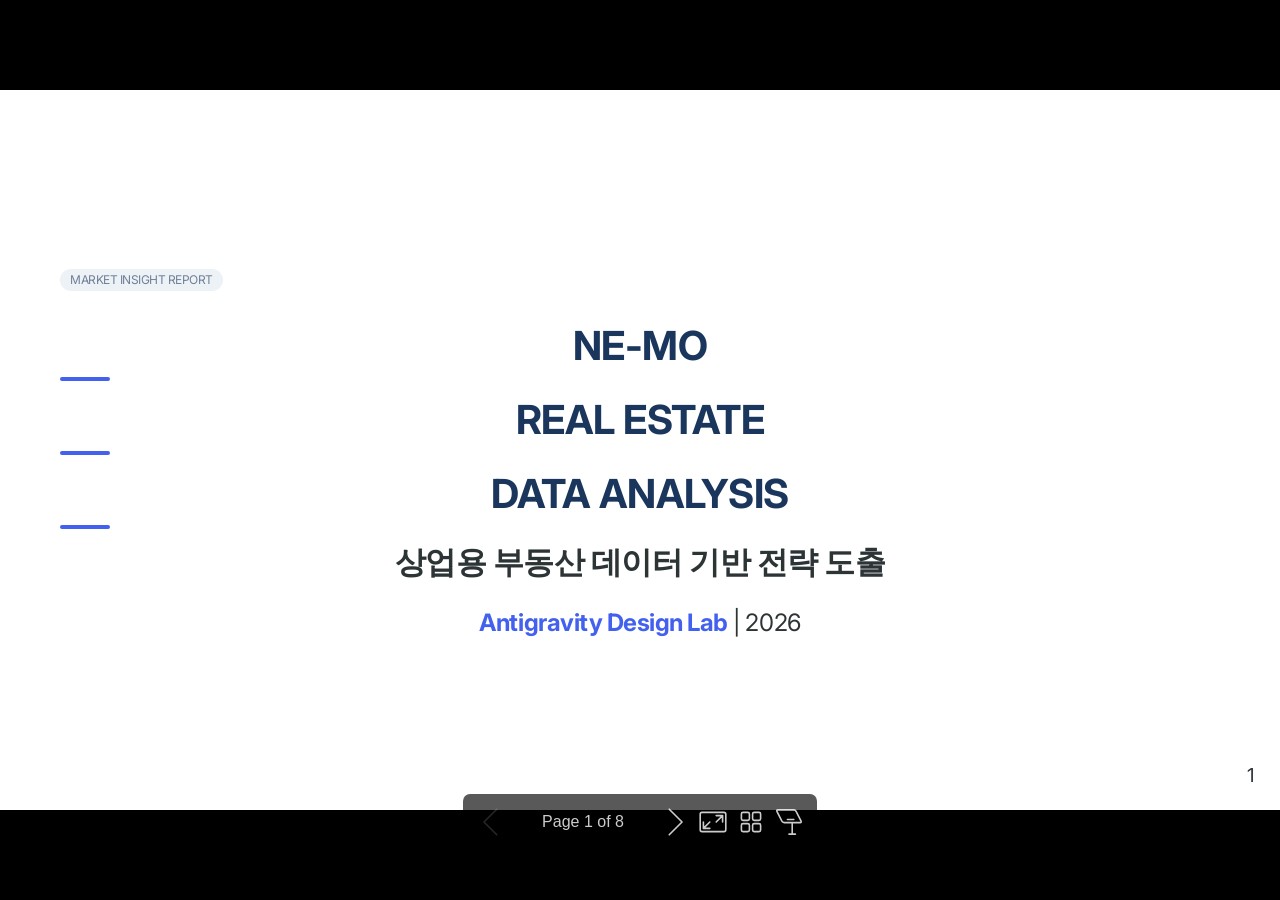
==== nemo_eda_slides.html @ 565c8266 "Add Marp presentation slides for EDA report" ====
<!DOCTYPE html><html lang="ko-KR"><head><title>NE-MO</title><meta property="og:title" content="NE-MO"><meta charset="UTF-8"><meta name="viewport" content="width=device-width,height=device-height,initial-scale=1.0"><meta name="apple-mobile-web-app-capable" content="yes"><meta http-equiv="X-UA-Compatible" content="ie=edge"><meta property="og:type" content="website"><meta name="twitter:card" content="summary"><style>@media screen{body[data-bespoke-view=""] .bespoke-marp-parent>.bespoke-marp-osc>button,body[data-bespoke-view=next] .bespoke-marp-parent>.bespoke-marp-osc>button,body[data-bespoke-view=overview] button.bespoke-marp-overview-close,body[data-bespoke-view=presenter] .bespoke-marp-presenter-container .bespoke-marp-presenter-info-container .bespoke-marp-presenter-info-page-area .bespoke-marp-presenter-info-page,body[data-bespoke-view=presenter] .bespoke-marp-presenter-container .bespoke-marp-presenter-info-container button,body[data-bespoke-view=presenter] .bespoke-marp-presenter-container .bespoke-marp-presenter-note-container button{appearance:none;background-color:initial;border:0;color:inherit;cursor:pointer;font-size:inherit;opacity:.8;outline:none;padding:0;transition:opacity .2s linear;-webkit-tap-highlight-color:transparent}body[data-bespoke-view=""] .bespoke-marp-parent>.bespoke-marp-osc>button:disabled,body[data-bespoke-view=next] .bespoke-marp-parent>.bespoke-marp-osc>button:disabled,body[data-bespoke-view=overview] button.bespoke-marp-overview-close:disabled,body[data-bespoke-view=presenter] .bespoke-marp-presenter-container .bespoke-marp-presenter-info-container .bespoke-marp-presenter-info-page-area .bespoke-marp-presenter-info-page:disabled,body[data-bespoke-view=presenter] .bespoke-marp-presenter-container .bespoke-marp-presenter-info-container button:disabled,body[data-bespoke-view=presenter] .bespoke-marp-presenter-container .bespoke-marp-presenter-note-container button:disabled{cursor:not-allowed;opacity:.15!important}body[data-bespoke-view=""] .bespoke-marp-parent>.bespoke-marp-osc>button:hover,body[data-bespoke-view=next] .bespoke-marp-parent>.bespoke-marp-osc>button:hover,body[data-bespoke-view=overview] button.bespoke-marp-overview-close:hover,body[data-bespoke-view=presenter] .bespoke-marp-presenter-container .bespoke-marp-presenter-info-container .bespoke-marp-presenter-info-page-area .bespoke-marp-presenter-info-page:hover,body[data-bespoke-view=presenter] .bespoke-marp-presenter-container .bespoke-marp-presenter-info-container button:hover,body[data-bespoke-view=presenter] .bespoke-marp-presenter-container .bespoke-marp-presenter-note-container button:hover{opacity:1}body[data-bespoke-view=""] .bespoke-marp-parent>.bespoke-marp-osc>button:hover:active,body[data-bespoke-view=next] .bespoke-marp-parent>.bespoke-marp-osc>button:hover:active,body[data-bespoke-view=overview] button.bespoke-marp-overview-close:hover:active,body[data-bespoke-view=presenter] .bespoke-marp-presenter-container .bespoke-marp-presenter-info-container .bespoke-marp-presenter-info-page-area .bespoke-marp-presenter-info-page:hover:active,body[data-bespoke-view=presenter] .bespoke-marp-presenter-container .bespoke-marp-presenter-info-container button:hover:active,body[data-bespoke-view=presenter] .bespoke-marp-presenter-container .bespoke-marp-presenter-note-container button:hover:active{opacity:.6}body[data-bespoke-view=""] .bespoke-marp-parent>.bespoke-marp-osc>button:hover:not(:disabled),body[data-bespoke-view=next] .bespoke-marp-parent>.bespoke-marp-osc>button:hover:not(:disabled),body[data-bespoke-view=overview] button.bespoke-marp-overview-close:hover:not(:disabled),body[data-bespoke-view=presenter] .bespoke-marp-presenter-container .bespoke-marp-presenter-info-container .bespoke-marp-presenter-info-page-area .bespoke-marp-presenter-info-page:hover:not(:disabled),body[data-bespoke-view=presenter] .bespoke-marp-presenter-container .bespoke-marp-presenter-info-container button:hover:not(:disabled),body[data-bespoke-view=presenter] .bespoke-marp-presenter-container .bespoke-marp-presenter-note-container button:hover:not(:disabled){transition:none}body[data-bespoke-view=""] .bespoke-marp-parent>.bespoke-marp-osc>button[data-bespoke-marp-osc=prev],body[data-bespoke-view=next] .bespoke-marp-parent>.bespoke-marp-osc>button[data-bespoke-marp-osc=prev],body[data-bespoke-view=presenter] .bespoke-marp-presenter-container .bespoke-marp-presenter-info-container button.bespoke-marp-presenter-info-page-prev{background:#0000 url("[data-uri]") no-repeat 50%;background-size:contain;overflow:hidden;text-indent:100%;white-space:nowrap}body[data-bespoke-view=""] .bespoke-marp-parent>.bespoke-marp-osc>button[data-bespoke-marp-osc=next],body[data-bespoke-view=next] .bespoke-marp-parent>.bespoke-marp-osc>button[data-bespoke-marp-osc=next],body[data-bespoke-view=presenter] .bespoke-marp-presenter-container .bespoke-marp-presenter-info-container button.bespoke-marp-presenter-info-page-next{background:#0000 url("[data-uri]") no-repeat 50%;background-size:contain;overflow:hidden;text-indent:100%;white-space:nowrap}body[data-bespoke-view=""] .bespoke-marp-parent>.bespoke-marp-osc>button[data-bespoke-marp-osc=fullscreen],body[data-bespoke-view=next] .bespoke-marp-parent>.bespoke-marp-osc>button[data-bespoke-marp-osc=fullscreen]{background:#0000 url("[data-uri]") no-repeat 50%;background-size:contain;overflow:hidden;text-indent:100%;white-space:nowrap}body[data-bespoke-view=""] .bespoke-marp-parent>.bespoke-marp-osc>button.exit[data-bespoke-marp-osc=fullscreen],body[data-bespoke-view=next] .bespoke-marp-parent>.bespoke-marp-osc>button.exit[data-bespoke-marp-osc=fullscreen]{background-image:url("[data-uri]")}body[data-bespoke-view=""] .bespoke-marp-parent>.bespoke-marp-osc>button[data-bespoke-marp-osc=presenter],body[data-bespoke-view=next] .bespoke-marp-parent>.bespoke-marp-osc>button[data-bespoke-marp-osc=presenter]{background:#0000 url("[data-uri]") no-repeat 50%;background-size:contain;overflow:hidden;text-indent:100%;white-space:nowrap}body[data-bespoke-view=overview] button.bespoke-marp-overview-close,body[data-bespoke-view=presenter] .bespoke-marp-presenter-container .bespoke-marp-presenter-note-container button.bespoke-marp-presenter-note-bigger{background:#0000 url("[data-uri]") no-repeat 50%;background-size:contain;overflow:hidden;text-indent:100%;white-space:nowrap}body[data-bespoke-view=presenter] .bespoke-marp-presenter-container .bespoke-marp-presenter-note-container button.bespoke-marp-presenter-note-smaller{background:#0000 url("[data-uri]") no-repeat 50%;background-size:contain;overflow:hidden;text-indent:100%;white-space:nowrap}body[data-bespoke-view=""] .bespoke-marp-parent>.bespoke-marp-osc>button[data-bespoke-marp-osc=overview],body[data-bespoke-view=next] .bespoke-marp-parent>.bespoke-marp-osc>button[data-bespoke-marp-osc=overview]{background:#0000 url("[data-uri]") no-repeat 50%;background-size:contain;overflow:hidden;text-indent:100%;white-space:nowrap}}@keyframes __bespoke_marp_transition_reduced_outgoing__{0%{opacity:1}to{opacity:0}}@keyframes __bespoke_marp_transition_reduced_incoming__{0%{mix-blend-mode:plus-lighter;opacity:0}to{mix-blend-mode:plus-lighter;opacity:1}}.bespoke-marp-note,.bespoke-marp-osc,.bespoke-progress-parent{display:none;transition:none}@media screen{::view-transition-group(*){animation-duration:var(--marp-bespoke-transition-animation-duration,.5s);animation-timing-function:ease}::view-transition-new(*),::view-transition-old(*){animation-delay:0s;animation-direction:var(--marp-bespoke-transition-animation-direction,normal);animation-duration:var(--marp-bespoke-transition-animation-duration,.5s);animation-fill-mode:both;animation-name:var(--marp-bespoke-transition-animation-name,var(--marp-bespoke-transition-animation-name-fallback,__bespoke_marp_transition_no_animation__));mix-blend-mode:normal}::view-transition-old(*){--marp-bespoke-transition-animation-name-fallback:__bespoke_marp_transition_reduced_outgoing__;animation-timing-function:ease}::view-transition-new(*){--marp-bespoke-transition-animation-name-fallback:__bespoke_marp_transition_reduced_incoming__;animation-timing-function:ease}::view-transition-new(root),::view-transition-old(root){animation-timing-function:linear}::view-transition-new(__bespoke_marp_transition_osc__),::view-transition-old(__bespoke_marp_transition_osc__){animation-duration:0s!important;animation-name:__bespoke_marp_transition_osc__!important}::view-transition-new(__bespoke_marp_transition_osc__){opacity:0!important}.bespoke-marp-transition-warming-up::view-transition-group(*),.bespoke-marp-transition-warming-up::view-transition-new(*),.bespoke-marp-transition-warming-up::view-transition-old(*){animation-play-state:paused!important}body,html{height:100%;margin:0}body{background:#000;overflow:hidden}svg.bespoke-marp-slide{content-visibility:hidden;interactivity:inert;opacity:0;pointer-events:none;z-index:-1}svg.bespoke-marp-slide:not(.bespoke-marp-active) *{view-transition-name:none!important}svg.bespoke-marp-slide.bespoke-marp-active{content-visibility:visible;interactivity:auto;opacity:1;pointer-events:auto;z-index:0}svg.bespoke-marp-slide.bespoke-marp-active.bespoke-marp-active-ready *{animation-name:__bespoke_marp__!important}@supports not (content-visibility:hidden){svg.bespoke-marp-slide[data-bespoke-marp-load=hideable]{display:none}svg.bespoke-marp-slide[data-bespoke-marp-load=hideable].bespoke-marp-active{display:block}}}@media screen and (prefers-reduced-motion:reduce){svg.bespoke-marp-slide *{view-transition-name:none!important}}@media screen{[data-bespoke-marp-fragment=inactive]{visibility:hidden}body[data-bespoke-view=""] .bespoke-marp-parent,body[data-bespoke-view=next] .bespoke-marp-parent{inset:0;position:absolute}body[data-bespoke-view=""] .bespoke-marp-parent>.bespoke-marp-osc,body[data-bespoke-view=next] .bespoke-marp-parent>.bespoke-marp-osc{background:#000000a6;border-radius:7px;bottom:50px;color:#fff;contain:paint;display:block;font-family:Helvetica,Arial,sans-serif;font-size:16px;left:50%;line-height:0;opacity:1;padding:12px;position:absolute;touch-action:manipulation;transform:translateX(-50%);transition:opacity .2s linear;-webkit-user-select:none;user-select:none;view-transition-name:__bespoke_marp_transition_osc__;white-space:nowrap;will-change:transform;z-index:1}body[data-bespoke-view=""] .bespoke-marp-parent>.bespoke-marp-osc>:where(*),body[data-bespoke-view=next] .bespoke-marp-parent>.bespoke-marp-osc>:where(*){margin-left:6px}body[data-bespoke-view=""] .bespoke-marp-parent>.bespoke-marp-osc>:where(*):where(:first-child),body[data-bespoke-view=next] .bespoke-marp-parent>.bespoke-marp-osc>:where(*):where(:first-child){margin-left:0}body[data-bespoke-view=""] .bespoke-marp-parent>.bespoke-marp-osc>span,body[data-bespoke-view=next] .bespoke-marp-parent>.bespoke-marp-osc>span{opacity:.8}body[data-bespoke-view=""] .bespoke-marp-parent>.bespoke-marp-osc>span[data-bespoke-marp-osc=page],body[data-bespoke-view=next] .bespoke-marp-parent>.bespoke-marp-osc>span[data-bespoke-marp-osc=page]{display:inline-block;min-width:140px;text-align:center}body[data-bespoke-view=""] .bespoke-marp-parent>.bespoke-marp-osc>button[data-bespoke-marp-osc=fullscreen],body[data-bespoke-view=""] .bespoke-marp-parent>.bespoke-marp-osc>button[data-bespoke-marp-osc=next],body[data-bespoke-view=""] .bespoke-marp-parent>.bespoke-marp-osc>button[data-bespoke-marp-osc=overview],body[data-bespoke-view=""] .bespoke-marp-parent>.bespoke-marp-osc>button[data-bespoke-marp-osc=presenter],body[data-bespoke-view=""] .bespoke-marp-parent>.bespoke-marp-osc>button[data-bespoke-marp-osc=prev],body[data-bespoke-view=next] .bespoke-marp-parent>.bespoke-marp-osc>button[data-bespoke-marp-osc=fullscreen],body[data-bespoke-view=next] .bespoke-marp-parent>.bespoke-marp-osc>button[data-bespoke-marp-osc=next],body[data-bespoke-view=next] .bespoke-marp-parent>.bespoke-marp-osc>button[data-bespoke-marp-osc=overview],body[data-bespoke-view=next] .bespoke-marp-parent>.bespoke-marp-osc>button[data-bespoke-marp-osc=presenter],body[data-bespoke-view=next] .bespoke-marp-parent>.bespoke-marp-osc>button[data-bespoke-marp-osc=prev]{height:32px;line-height:32px;width:32px}body[data-bespoke-view=""] .bespoke-marp-parent.bespoke-marp-inactive,body[data-bespoke-view=next] .bespoke-marp-parent.bespoke-marp-inactive{cursor:none}body[data-bespoke-view=""] .bespoke-marp-parent.bespoke-marp-inactive>.bespoke-marp-osc,body[data-bespoke-view=next] .bespoke-marp-parent.bespoke-marp-inactive>.bespoke-marp-osc{opacity:0;pointer-events:none}body[data-bespoke-view=""] svg.bespoke-marp-slide,body[data-bespoke-view=next] svg.bespoke-marp-slide{height:100%;left:0;position:absolute;top:0;width:100%}body[data-bespoke-view=""] .bespoke-progress-parent{background:#222;display:flex;height:5px;width:100%}body[data-bespoke-view=""] .bespoke-progress-parent+:where(.bespoke-marp-parent){top:5px}body[data-bespoke-view=""] .bespoke-progress-parent .bespoke-progress-bar{background:#0288d1;flex:0 0 0;transition:flex-basis .2s cubic-bezier(0,1,1,1)}body[data-bespoke-view=next]{background:#0000}body[data-bespoke-view=presenter]{background:#161616}body[data-bespoke-view=presenter] .bespoke-marp-presenter-container{display:grid;font-family:Helvetica,Arial,sans-serif;grid-template:"current dragbar next" minmax(140px,1fr) "current dragbar note" 2fr "info    dragbar note" 3em;grid-template-columns:minmax(3px,var(--bespoke-marp-presenter-split-ratio,66%)) 0 minmax(3px,1fr);height:100%;left:0;position:absolute;top:0;width:100%}body[data-bespoke-view=presenter] .bespoke-marp-presenter-container :where(.bespoke-marp-parent){grid-area:current;overflow:hidden;position:relative}body[data-bespoke-view=presenter] .bespoke-marp-presenter-container :where(.bespoke-marp-parent) :where(svg.bespoke-marp-slide){height:calc(100% - 40px);left:20px;pointer-events:none;position:absolute;top:20px;-webkit-user-select:none;user-select:none;width:calc(100% - 40px)}body[data-bespoke-view=presenter] .bespoke-marp-presenter-container :where(.bespoke-marp-parent) :where(svg.bespoke-marp-slide).bespoke-marp-active{filter:drop-shadow(0 3px 10px rgba(0,0,0,.5))}body[data-bespoke-view=presenter] .bespoke-marp-presenter-container .bespoke-marp-presenter-dragbar-container{background:#0288d1;cursor:col-resize;grid-area:dragbar;margin-left:-3px;opacity:0;position:relative;transition:opacity .4s linear .1s;width:6px;z-index:10}body[data-bespoke-view=presenter] .bespoke-marp-presenter-container .bespoke-marp-presenter-dragbar-container:hover{opacity:1}body[data-bespoke-view=presenter] .bespoke-marp-presenter-container .bespoke-marp-presenter-dragbar-container.active{opacity:1;transition-delay:0s}body[data-bespoke-view=presenter] .bespoke-marp-presenter-container .bespoke-marp-presenter-next-container{background:#222;cursor:pointer;display:none;grid-area:next;overflow:hidden;position:relative}body[data-bespoke-view=presenter] .bespoke-marp-presenter-container .bespoke-marp-presenter-next-container.active{display:block}body[data-bespoke-view=presenter] .bespoke-marp-presenter-container .bespoke-marp-presenter-next-container iframe.bespoke-marp-presenter-next{background:#0000;border:0;display:block;filter:drop-shadow(0 3px 10px rgba(0,0,0,.5));height:calc(100% - 40px);left:20px;pointer-events:none;position:absolute;interactivity:inert;top:20px;-webkit-user-select:none;user-select:none;width:calc(100% - 40px)}body[data-bespoke-view=presenter] .bespoke-marp-presenter-container .bespoke-marp-presenter-note-container{background:#222;color:#eee;grid-area:note;position:relative;z-index:1}body[data-bespoke-view=presenter] .bespoke-marp-presenter-container .bespoke-marp-presenter-note-container button{height:1.5em;line-height:1.5em;width:1.5em}body[data-bespoke-view=presenter] .bespoke-marp-presenter-container .bespoke-marp-presenter-note-container .bespoke-marp-presenter-note-wrapper{display:block;inset:0;position:absolute}body[data-bespoke-view=presenter] .bespoke-marp-presenter-container .bespoke-marp-presenter-note-container .bespoke-marp-presenter-note-buttons{background:#000000a6;border-radius:4px;bottom:0;display:flex;gap:4px;margin:12px;opacity:0;padding:6px;pointer-events:none;position:absolute;right:0;transition:opacity .2s linear}body[data-bespoke-view=presenter] .bespoke-marp-presenter-container .bespoke-marp-presenter-note-container .bespoke-marp-presenter-note-buttons:focus-within,body[data-bespoke-view=presenter] .bespoke-marp-presenter-container .bespoke-marp-presenter-note-container .bespoke-marp-presenter-note-wrapper:focus-within+.bespoke-marp-presenter-note-buttons,body[data-bespoke-view=presenter] .bespoke-marp-presenter-container .bespoke-marp-presenter-note-container:hover .bespoke-marp-presenter-note-buttons{opacity:1;pointer-events:auto}body[data-bespoke-view=presenter] .bespoke-marp-presenter-container .bespoke-marp-presenter-note-container .bespoke-marp-note{box-sizing:border-box;font-size:calc(1.1em*var(--bespoke-marp-note-font-scale, 1));height:calc(100% - 40px);margin:20px;overflow:auto;padding-right:3px;white-space:pre-wrap;width:calc(100% - 40px);word-wrap:break-word;scrollbar-color:#eeeeee80 #0000;scrollbar-width:thin}body[data-bespoke-view=presenter] .bespoke-marp-presenter-container .bespoke-marp-presenter-note-container .bespoke-marp-note::-webkit-scrollbar{width:6px}body[data-bespoke-view=presenter] .bespoke-marp-presenter-container .bespoke-marp-presenter-note-container .bespoke-marp-note::-webkit-scrollbar-track{background:#0000}body[data-bespoke-view=presenter] .bespoke-marp-presenter-container .bespoke-marp-presenter-note-container .bespoke-marp-note::-webkit-scrollbar-thumb{background:#eeeeee80;border-radius:6px}body[data-bespoke-view=presenter] .bespoke-marp-presenter-container .bespoke-marp-presenter-note-container .bespoke-marp-note:empty{pointer-events:none}body[data-bespoke-view=presenter] .bespoke-marp-presenter-container .bespoke-marp-presenter-note-container .bespoke-marp-note.active{display:block}body[data-bespoke-view=presenter] .bespoke-marp-presenter-container .bespoke-marp-presenter-note-container .bespoke-marp-note p:first-child{margin-top:0}body[data-bespoke-view=presenter] .bespoke-marp-presenter-container .bespoke-marp-presenter-note-container .bespoke-marp-note p:last-child{margin-bottom:0}body[data-bespoke-view=presenter] .bespoke-marp-presenter-container .bespoke-marp-presenter-info-container{align-items:center;box-sizing:border-box;color:#eee;display:flex;flex-wrap:nowrap;grid-area:info;justify-content:center;overflow:hidden;padding:0 10px}body[data-bespoke-view=presenter] .bespoke-marp-presenter-container .bespoke-marp-presenter-info-container .bespoke-marp-presenter-info-page-area,body[data-bespoke-view=presenter] .bespoke-marp-presenter-container .bespoke-marp-presenter-info-container .bespoke-marp-presenter-info-time,body[data-bespoke-view=presenter] .bespoke-marp-presenter-container .bespoke-marp-presenter-info-container .bespoke-marp-presenter-info-timer{box-sizing:border-box;display:block;padding:0 10px;white-space:nowrap;width:100%}body[data-bespoke-view=presenter] .bespoke-marp-presenter-container .bespoke-marp-presenter-info-container button{height:1.5em;line-height:1.5em;width:1.5em}body[data-bespoke-view=presenter] .bespoke-marp-presenter-container .bespoke-marp-presenter-info-container .bespoke-marp-presenter-info-page-area{order:2;text-align:center}body[data-bespoke-view=presenter] .bespoke-marp-presenter-container .bespoke-marp-presenter-info-container .bespoke-marp-presenter-info-page-area .bespoke-marp-presenter-info-page{display:inline-block;min-width:120px;text-align:center}body[data-bespoke-view=presenter] .bespoke-marp-presenter-container .bespoke-marp-presenter-info-container .bespoke-marp-presenter-info-time{color:#999;order:1;text-align:left}body[data-bespoke-view=presenter] .bespoke-marp-presenter-container .bespoke-marp-presenter-info-container .bespoke-marp-presenter-info-timer{color:#999;order:3;text-align:right}body[data-bespoke-view=presenter] .bespoke-marp-presenter-container .bespoke-marp-presenter-info-container .bespoke-marp-presenter-info-timer:hover{cursor:pointer}body[data-bespoke-view=overview]{background:#161616;overflow:auto}body[data-bespoke-view=overview] [data-bespoke-marp-fragment=inactive]{visibility:visible}body[data-bespoke-view=overview] .bespoke-marp-overview-header{backdrop-filter:blur(4px);background:#222222d9;box-shadow:0 3px 10px #00000080;box-sizing:border-box;display:flex;height:48px;inset:0 0 auto;justify-content:flex-end;padding:10px;position:fixed;z-index:1}body[data-bespoke-view=overview] button.bespoke-marp-overview-close{height:28px;line-height:28px;transform:rotate(45deg);width:28px}body[data-bespoke-view=overview] .bespoke-marp-parent{display:grid;gap:40px;grid-template-columns:repeat(auto-fit,minmax(0,240px));justify-content:space-around;padding:30px}body[data-bespoke-view=overview] .bespoke-marp-parent svg.bespoke-marp-slide{--bov-selected:#0000;--bov-focus:#161616;--bov-focus-outline:#0000;background-image:conic-gradient(#161616 0 0),conic-gradient(var(--bov-focus) 0 0),conic-gradient(var(--bov-focus-outline) 0 0),conic-gradient(var(--bov-selected) 0 0);background-position:5px 5px,3px 3px,2px 2px,0 0;background-repeat:no-repeat;background-size:calc(100% - 10px) calc(100% - 10px),calc(100% - 6px) calc(100% - 6px),calc(100% - 4px) calc(100% - 4px),100% 100%;content-visibility:visible;cursor:pointer;filter:drop-shadow(0 3px 10px rgba(0,0,0,.5));margin:-6px;padding:6px;interactivity:auto;opacity:1;outline:0;pointer-events:auto;scroll-margin-block:30px;width:100%;z-index:0}body[data-bespoke-view=overview] .bespoke-marp-parent svg.bespoke-marp-slide *,body[data-bespoke-view=overview] .bespoke-marp-parent svg.bespoke-marp-slide.bespoke-marp-active *{pointer-events:none;interactivity:inert}body[data-bespoke-view=overview] .bespoke-marp-parent svg.bespoke-marp-slide:active,body[data-bespoke-view=overview] .bespoke-marp-parent svg.bespoke-marp-slide:focus-visible,body[data-bespoke-view=overview] .bespoke-marp-parent svg.bespoke-marp-slide:hover{--bov-focus-outline:#161616}body[data-bespoke-view=overview] .bespoke-marp-parent svg.bespoke-marp-slide:focus-visible,body[data-bespoke-view=overview] .bespoke-marp-parent svg.bespoke-marp-slide:hover{--bov-focus:#999}body[data-bespoke-view=overview] .bespoke-marp-parent svg.bespoke-marp-slide:active{--bov-focus:#eee}body[data-bespoke-view=overview] .bespoke-marp-parent svg.bespoke-marp-slide.bespoke-marp-active{--bov-selected:#0288d1}body[data-bespoke-view=overview]:has(.bespoke-marp-overview-header) .bespoke-marp-parent{padding-top:78px}body[data-bespoke-view=overview]:has(.bespoke-marp-overview-header) .bespoke-marp-parent svg.bespoke-marp-slide{scroll-margin-top:78px}.bespoke-marp-overview{background:#000000a6;inset:0;opacity:0;pointer-events:none;position:fixed;transition:opacity .1s ease;z-index:10}.bespoke-marp-overview iframe{background:#222;border:0;display:block;height:100%;left:0;position:absolute;top:0;width:100%}.bespoke-marp-overview[data-open="1"]{opacity:1;pointer-events:auto}}@media print{.bespoke-marp-overview,.bespoke-marp-presenter-info-container,.bespoke-marp-presenter-next-container,.bespoke-marp-presenter-note-container{display:none}}</style><style>@charset "UTF-8";@import "https://fonts.bunny.net/css?family=Lato:400,900|Roboto+Mono:400,700&display=swap";@import url('https://fonts.googleapis.com/css2?family=Inter:wght@300;400;700&display=swap');div#\:\$p > svg > foreignObject > section{width:1280px;height:720px;box-sizing:border-box;overflow:hidden;position:relative;scroll-snap-align:center center;-webkit-text-size-adjust:100%;text-size-adjust:100%}div#\:\$p > svg > foreignObject > section::after{bottom:0;content:attr(data-marpit-pagination);padding:inherit;pointer-events:none;position:absolute;right:0}div#\:\$p > svg > foreignObject > section:not([data-marpit-pagination])::after{display:none}div#\:\$p > svg > foreignObject > section :is(h1, marp-h1){font-size:2em;margin-block:0.67em}div#\:\$p > svg > foreignObject > section video::-webkit-media-controls{will-change:transform}@page {size:1280px 720px;margin:0}@media print{html, body{background-color:#fff;margin:0;page-break-inside:avoid;break-inside:avoid-page}div#\:\$p > svg > foreignObject > section{page-break-before:always;break-before:page}div#\:\$p > svg > foreignObject > section, div#\:\$p > svg > foreignObject > section *{-webkit-print-color-adjust:exact!important;animation-delay:0s!important;animation-duration:0s!important;color-adjust:exact!important;print-color-adjust:exact!important;transition:none!important}div#\:\$p > svg[data-marpit-svg]{display:block;height:100vh;width:100vw}}div#\:\$p > svg > foreignObject > :where(section){container-type:size}div#\:\$p > svg > foreignObject > section img[data-marp-twemoji]{background:transparent;height:1em;margin:0 .05em 0 .1em;vertical-align:-.1em;width:1em}/*!
 * Marp / Marpit Gaia theme.
 *
 * @theme gaia
 * @author Yuki Hattori
 *
 * @auto-scaling true
 * @size 16:9 1280px 720px
 * @size 4:3 960px 720px
 */div#\:\$p > svg > foreignObject > section :is(pre, marp-pre) code.hljs{display:block;overflow-x:auto;padding:1em}div#\:\$p > svg > foreignObject > section code.hljs{padding:3px 5px}div#\:\$p > svg > foreignObject > section .hljs{background:#000;color:#f8f8f8}div#\:\$p > svg > foreignObject > section .hljs-comment,div#\:\$p > svg > foreignObject > section .hljs-quote{color:#aeaeae;font-style:italic}div#\:\$p > svg > foreignObject > section .hljs-keyword,div#\:\$p > svg > foreignObject > section .hljs-selector-tag,div#\:\$p > svg > foreignObject > section .hljs-type{color:#e28964}div#\:\$p > svg > foreignObject > section .hljs-string{color:#65b042}div#\:\$p > svg > foreignObject > section .hljs-subst{color:#daefa3}div#\:\$p > svg > foreignObject > section .hljs-link,div#\:\$p > svg > foreignObject > section .hljs-regexp{color:#e9c062}div#\:\$p > svg > foreignObject > section .hljs-name,div#\:\$p > svg > foreignObject > section .hljs-section,div#\:\$p > svg > foreignObject > section .hljs-tag,div#\:\$p > svg > foreignObject > section .hljs-title{color:#89bdff}div#\:\$p > svg > foreignObject > section .hljs-class .hljs-title,div#\:\$p > svg > foreignObject > section .hljs-doctag,div#\:\$p > svg > foreignObject > section .hljs-title.class_{text-decoration:underline}div#\:\$p > svg > foreignObject > section .hljs-bullet,div#\:\$p > svg > foreignObject > section .hljs-number,div#\:\$p > svg > foreignObject > section .hljs-symbol{color:#3387cc}div#\:\$p > svg > foreignObject > section .hljs-params,div#\:\$p > svg > foreignObject > section .hljs-template-variable,div#\:\$p > svg > foreignObject > section .hljs-variable{color:#3e87e3}div#\:\$p > svg > foreignObject > section .hljs-attribute{color:#cda869}div#\:\$p > svg > foreignObject > section .hljs-meta{color:#8996a8}div#\:\$p > svg > foreignObject > section .hljs-formula{background-color:#0e2231;color:#f8f8f8;font-style:italic}div#\:\$p > svg > foreignObject > section .hljs-addition{background-color:#253b22;color:#f8f8f8}div#\:\$p > svg > foreignObject > section .hljs-deletion{background-color:#420e09;color:#f8f8f8}div#\:\$p > svg > foreignObject > section .hljs-selector-class{color:#9b703f}div#\:\$p > svg > foreignObject > section .hljs-selector-id{color:#8b98ab}div#\:\$p > svg > foreignObject > section .hljs-emphasis{font-style:italic}div#\:\$p > svg > foreignObject > section .hljs-strong{font-weight:700}div#\:\$p > svg > foreignObject > section :is(h1, marp-h1),div#\:\$p > svg > foreignObject > section :is(h2, marp-h2),div#\:\$p > svg > foreignObject > section :is(h3, marp-h3),div#\:\$p > svg > foreignObject > section :is(h4, marp-h4),div#\:\$p > svg > foreignObject > section :is(h5, marp-h5),div#\:\$p > svg > foreignObject > section :is(h6, marp-h6){margin:.5em 0 0}div#\:\$p > svg > foreignObject > section :is(h1, marp-h1) strong,div#\:\$p > svg > foreignObject > section :is(h2, marp-h2) strong,div#\:\$p > svg > foreignObject > section :is(h3, marp-h3) strong,div#\:\$p > svg > foreignObject > section :is(h4, marp-h4) strong,div#\:\$p > svg > foreignObject > section :is(h5, marp-h5) strong,div#\:\$p > svg > foreignObject > section :is(h6, marp-h6) strong{font-weight:inherit}div#\:\$p > svg > foreignObject > section :is(h1, marp-h1)::part(auto-scaling),div#\:\$p > svg > foreignObject > section :is(h2, marp-h2)::part(auto-scaling),div#\:\$p > svg > foreignObject > section :is(h3, marp-h3)::part(auto-scaling),div#\:\$p > svg > foreignObject > section :is(h4, marp-h4)::part(auto-scaling),div#\:\$p > svg > foreignObject > section :is(h5, marp-h5)::part(auto-scaling),div#\:\$p > svg > foreignObject > section :is(h6, marp-h6)::part(auto-scaling){max-height:580px}div#\:\$p > svg > foreignObject > section :is(h1, marp-h1){font-size:1.8em}div#\:\$p > svg > foreignObject > section :is(h2, marp-h2){font-size:1.5em}div#\:\$p > svg > foreignObject > section :is(h3, marp-h3){font-size:1.3em}div#\:\$p > svg > foreignObject > section :is(h4, marp-h4){font-size:1.1em}div#\:\$p > svg > foreignObject > section :is(h5, marp-h5){font-size:1em}div#\:\$p > svg > foreignObject > section :is(h6, marp-h6){font-size:.9em}div#\:\$p > svg > foreignObject > section blockquote,div#\:\$p > svg > foreignObject > section p{margin:1em 0 0}div#\:\$p > svg > foreignObject > section ol>li,div#\:\$p > svg > foreignObject > section ul>li{margin:.3em 0 0}div#\:\$p > svg > foreignObject > section ol>li>p,div#\:\$p > svg > foreignObject > section ul>li>p{margin:.6em 0 0}div#\:\$p > svg > foreignObject > section code{display:inline-block;font-family:Roboto Mono,monospace;font-size:.8em;letter-spacing:0;margin:-.1em .15em;padding:.1em .2em;vertical-align:baseline}div#\:\$p > svg > foreignObject > section :is(pre, marp-pre){display:block;margin:1em 0 0;overflow:visible}div#\:\$p > svg > foreignObject > section :is(pre, marp-pre) code{box-sizing:border-box;font-size:.7em;margin:0;min-width:100%;padding:.5em}div#\:\$p > svg > foreignObject > section :is(pre, marp-pre)::part(auto-scaling){max-height:calc(580px - 1em)}div#\:\$p > svg > foreignObject > section blockquote{margin:1em 0 0;padding:0 1em;position:relative}div#\:\$p > svg > foreignObject > section blockquote:after,div#\:\$p > svg > foreignObject > section blockquote:before{content:"“";display:block;font-family:Times New Roman,serif;font-weight:700;position:absolute}div#\:\$p > svg > foreignObject > section blockquote:before{left:0;top:0}div#\:\$p > svg > foreignObject > section blockquote:after{bottom:0;right:0;transform:rotate(180deg)}div#\:\$p > svg > foreignObject > section blockquote>:first-child{margin-top:0}div#\:\$p > svg > foreignObject > section mark{background:transparent}div#\:\$p > svg > foreignObject > section table{border-collapse:collapse;border-spacing:0;margin:1em 0 0}div#\:\$p > svg > foreignObject > section table td,div#\:\$p > svg > foreignObject > section table th{border-style:solid;border-width:1px;padding:.2em .4em}div#\:\$p > svg > foreignObject > section footer,div#\:\$p > svg > foreignObject > section header,div#\:\$p > svg > foreignObject > section:after{box-sizing:border-box;font-size:66%;height:70px;line-height:50px;overflow:hidden;padding:10px 25px;position:absolute}div#\:\$p > svg > foreignObject > section:after{--marpit-root-font-size:66%}div#\:\$p > svg > foreignObject > section header{top:0}div#\:\$p > svg > foreignObject > section footer,div#\:\$p > svg > foreignObject > section header{left:0;right:0}div#\:\$p > svg > foreignObject > section footer{bottom:0}div#\:\$p > svg > foreignObject > section{--color-background:light-dark(#fff8e1, #455a64);--color-background-stripe:light-dark(
    rgba(69,90,100,.1),
    rgba(255,248,225,.1)
  );--color-foreground:light-dark(#455a64, #fff8e1);--color-dimmed:light-dark(
    #6a7a7d,
    #dad8c8
  );--color-highlight:light-dark(#0288d1, #81d4fa);background-color:var(--color-background);background-image:linear-gradient(135deg, hsla(0,0%,53%,0), hsla(0,0%,53%,.02) 50%, hsla(0,0%,100%,0) 0, hsla(0,0%,100%,.05));color:var(--color-foreground);color-scheme:light;font-family:Lato,Avenir Next,Avenir,Trebuchet MS,Segoe UI,sans-serif;font-size:35px;height:720px;letter-spacing:1.25px;line-height:1.35;overflow-wrap:break-word;padding:70px;width:1280px}div#\:\$p > svg > foreignObject > section{--marpit-root-font-size:35px}div#\:\$p > svg > foreignObject > section:after{bottom:0;font-size:80%;right:0}div#\:\$p > svg > foreignObject > section:after{--marpit-root-font-size:80%}div#\:\$p > svg > foreignObject > section a,div#\:\$p > svg > foreignObject > section mark{color:var(--color-highlight)}div#\:\$p > svg > foreignObject > section code{background:var(--color-dimmed);color:var(--color-background)}div#\:\$p > svg > foreignObject > section :is(h1, marp-h1) strong,div#\:\$p > svg > foreignObject > section :is(h2, marp-h2) strong,div#\:\$p > svg > foreignObject > section :is(h3, marp-h3) strong,div#\:\$p > svg > foreignObject > section :is(h4, marp-h4) strong,div#\:\$p > svg > foreignObject > section :is(h5, marp-h5) strong,div#\:\$p > svg > foreignObject > section :is(h6, marp-h6) strong{color:var(--color-highlight)}div#\:\$p > svg > foreignObject > section :is(pre, marp-pre){background:var(--color-foreground)}div#\:\$p > svg > foreignObject > section :is(pre, marp-pre)>code{background:transparent}div#\:\$p > svg > foreignObject > section blockquote:after,div#\:\$p > svg > foreignObject > section blockquote:before,div#\:\$p > svg > foreignObject > section footer,div#\:\$p > svg > foreignObject > section header,div#\:\$p > svg > foreignObject > section section:after{color:var(--color-dimmed)}div#\:\$p > svg > foreignObject > section table td,div#\:\$p > svg > foreignObject > section table th{border-color:var(--color-foreground)}div#\:\$p > svg > foreignObject > section table thead th{background:var(--color-foreground);color:var(--color-background)}div#\:\$p > svg > foreignObject > section table tbody>tr:nth-child(odd) td,div#\:\$p > svg > foreignObject > section table tbody>tr:nth-child(odd) th{background:var(--color-background-stripe, transparent)}div#\:\$p > svg > foreignObject > section>:first-child,div#\:\$p > svg > foreignObject > section>header:first-child+*{margin-top:0}div#\:\$p > svg > foreignObject > section:where(.invert){color-scheme:dark}div#\:\$p > svg > foreignObject > section:where(.gaia){--color-background:#0288d1;--color-background-stripe:rgba(255,248,225,.1);--color-foreground:#fff8e1;--color-dimmed:#cce2de;--color-highlight:#81d4fa;}div#\:\$p > svg > foreignObject > section:where(.lead){align-items:stretch;flex-flow:column nowrap;place-content:safe center center}div#\:\$p > svg > foreignObject > section:where(.lead) :is(h1, marp-h1),div#\:\$p > svg > foreignObject > section:where(.lead) :is(h2, marp-h2),div#\:\$p > svg > foreignObject > section:where(.lead) :is(h3, marp-h3),div#\:\$p > svg > foreignObject > section:where(.lead) :is(h4, marp-h4),div#\:\$p > svg > foreignObject > section:where(.lead) :is(h5, marp-h5),div#\:\$p > svg > foreignObject > section:where(.lead) :is(h6, marp-h6){text-align:center}div#\:\$p > svg > foreignObject > section:where(.lead) p{text-align:center}div#\:\$p > svg > foreignObject > section:where(.lead) blockquote>:is(h1, marp-h1),div#\:\$p > svg > foreignObject > section:where(.lead) blockquote>:is(h2, marp-h2),div#\:\$p > svg > foreignObject > section:where(.lead) blockquote>:is(h3, marp-h3),div#\:\$p > svg > foreignObject > section:where(.lead) blockquote>:is(h4, marp-h4),div#\:\$p > svg > foreignObject > section:where(.lead) blockquote>:is(h5, marp-h5),div#\:\$p > svg > foreignObject > section:where(.lead) blockquote>:is(h6, marp-h6),div#\:\$p > svg > foreignObject > section:where(.lead) blockquote>p{text-align:left}div#\:\$p > svg > foreignObject > section:where(.lead) ol>li>p,div#\:\$p > svg > foreignObject > section:where(.lead) ul>li>p{text-align:left}div#\:\$p > svg > foreignObject > section:where(.lead) table{margin-left:auto;margin-right:auto}div#\:\$p > svg > foreignObject > section{font-family:'Pretendard', 'Inter', -apple-system, sans-serif;color:#2D3436;font-size:24px;padding:50px 60px;background:#ffffff;letter-spacing:-0.02em;overflow:hidden}div#\:\$p > svg > foreignObject > section{--marpit-root-font-size: 24px}div#\:\$p > svg > foreignObject > section :is(h1, marp-h1){color:#1A365D;font-size:40px;font-weight:700;margin-bottom:20px;position:relative}div#\:\$p > svg > foreignObject > section :is(h1, marp-h1)::before{content:'';position:absolute;bottom:-8px;left:0;width:50px;height:4px;background:#4361EE;border-radius:2px}div#\:\$p > svg > foreignObject > section :is(h2, marp-h2){color:#4A5568;font-size:24px;font-weight:400;margin-bottom:15px;text-transform:uppercase;letter-spacing:0.1em}div#\:\$p > svg > foreignObject > section strong{color:#4361EE}div#\:\$p > svg > foreignObject > section footer{color:#A0AEC0;font-size:12px}div#\:\$p > svg > foreignObject > section img{border-radius:4px;box-shadow:0 10px 25px rgba(0,0,0,0.05);max-width:100%;max-height:320px;object-fit:contain;display:block;margin:10px auto}div#\:\$p > svg > foreignObject > section .columns{display:grid;grid-template-columns:1fr 1fr;gap:30px;align-items:center}div#\:\$p > svg > foreignObject > section .tag{display:inline-block;padding:3px 10px;background:#EDF2F7;border-radius:20px;font-size:12px;color:#718096;margin-bottom:8px}div#\:\$p > svg > foreignObject > section section.tag{--marpit-root-font-size: 12px}div#\:\$p > svg > foreignObject > section .lead{background:#1A365D;color:#ffffff}div#\:\$p > svg > foreignObject > section .lead :is(h1, marp-h1){color:#ffffff;font-size:56px}div#\:\$p > svg > foreignObject > section .lead :is(h1, marp-h1)::before{background:#4CC9F0}div#\:\$p > svg > foreignObject > section .lead :is(h3, marp-h3){color:#A0AEC0;font-weight:300}div#\:\$p > svg > foreignObject > section blockquote{border-left:3px solid #4361EE;padding-left:15px;font-size:20px;color:#718096;background:#F7FAFC;margin:15px 0}div#\:\$p > svg > foreignObject > section[data-marpit-advanced-background="background"]{columns:initial!important;display:block!important;padding:0!important}div#\:\$p > svg > foreignObject > section[data-marpit-advanced-background="background"]::before, div#\:\$p > svg > foreignObject > section[data-marpit-advanced-background="background"]::after, div#\:\$p > svg > foreignObject > section[data-marpit-advanced-background="content"]::before, div#\:\$p > svg > foreignObject > section[data-marpit-advanced-background="content"]::after{display:none!important}div#\:\$p > svg > foreignObject > section[data-marpit-advanced-background="background"] > div[data-marpit-advanced-background-container]{all:initial;display:flex;flex-direction:row;height:100%;overflow:hidden;width:100%}div#\:\$p > svg > foreignObject > section[data-marpit-advanced-background="background"] > div[data-marpit-advanced-background-container][data-marpit-advanced-background-direction="vertical"]{flex-direction:column}div#\:\$p > svg > foreignObject > section[data-marpit-advanced-background="background"][data-marpit-advanced-background-split] > div[data-marpit-advanced-background-container]{width:var(--marpit-advanced-background-split, 50%)}div#\:\$p > svg > foreignObject > section[data-marpit-advanced-background="background"][data-marpit-advanced-background-split="right"] > div[data-marpit-advanced-background-container]{margin-left:calc(100% - var(--marpit-advanced-background-split, 50%))}div#\:\$p > svg > foreignObject > section[data-marpit-advanced-background="background"] > div[data-marpit-advanced-background-container] > figure{all:initial;background-position:center;background-repeat:no-repeat;background-size:cover;flex:auto;margin:0}div#\:\$p > svg > foreignObject > section[data-marpit-advanced-background="background"] > div[data-marpit-advanced-background-container] > figure > figcaption{position:absolute;border:0;clip:rect(0, 0, 0, 0);height:1px;margin:-1px;overflow:hidden;padding:0;white-space:nowrap;width:1px}div#\:\$p > svg > foreignObject > section[data-marpit-advanced-background="content"], div#\:\$p > svg > foreignObject > section[data-marpit-advanced-background="pseudo"]{background:transparent!important}div#\:\$p > svg > foreignObject > section[data-marpit-advanced-background="pseudo"], div#\:\$p > svg[data-marpit-svg] > foreignObject[data-marpit-advanced-background="pseudo"]{pointer-events:none!important}div#\:\$p > svg > foreignObject > section[data-marpit-advanced-background-split]{width:100%;height:100%}
</style></head><body><div class="bespoke-marp-osc"><button data-bespoke-marp-osc="prev" tabindex="-1" title="Previous slide">Previous slide</button><span data-bespoke-marp-osc="page"></span><button data-bespoke-marp-osc="next" tabindex="-1" title="Next slide">Next slide</button><button data-bespoke-marp-osc="fullscreen" tabindex="-1" title="Toggle fullscreen (f)">Toggle fullscreen</button><button data-bespoke-marp-osc="overview" tabindex="-1" title="Toggle overview view (o)">Toggle overview view</button><button data-bespoke-marp-osc="presenter" tabindex="-1" title="Open presenter view (p)">Open presenter view</button></div><div id=":$p"><svg data-marpit-svg="" viewBox="0 0 1280 720"><foreignObject width="1280" height="720"><section id="1" data-paginate="true" data-background-color="#ffffff" data-class="lead" data-theme="gaia" data-style="@import url('https://fonts.googleapis.com/css2?family=Inter:wght@300;400;700&amp;display=swap');

section {
  font-family: 'Pretendard', 'Inter', -apple-system, sans-serif;
  color: #2D3436;
  font-size: 24px;
  padding: 50px 60px;
  background: #ffffff;
  letter-spacing: -0.02em;
  overflow: hidden; /* 컨텐츠가 슬라이드를 넘지 않도록 제한 */
}

h1 {
  color: #1A365D;
  font-size: 40px;
  font-weight: 700;
  margin-bottom: 20px;
  position: relative;
}

h1::before {
  content: '';
  position: absolute;
  bottom: -8px;
  left: 0;
  width: 50px;
  height: 4px;
  background: #4361EE;
  border-radius: 2px;
}

h2 {
  color: #4A5568;
  font-size: 24px;
  font-weight: 400;
  margin-bottom: 15px;
  text-transform: uppercase;
  letter-spacing: 0.1em;
}

strong { color: #4361EE; }
footer { color: #A0AEC0; font-size: 12px; }

img {
  border-radius: 4px;
  box-shadow: 0 10px 25px rgba(0,0,0,0.05);
  max-width: 100%;
  max-height: 320px; /* 차트가 잘리지 않도록 높이 제한 */
  object-fit: contain;
  display: block;
  margin: 10px auto;
}

.columns {
  display: grid;
  grid-template-columns: 1fr 1fr;
  gap: 30px;
  align-items: center;
}

.tag {
  display: inline-block;
  padding: 3px 10px;
  background: #EDF2F7;
  border-radius: 20px;
  font-size: 12px;
  color: #718096;
  margin-bottom: 8px;
}

.lead { background: #1A365D; color: #ffffff; }
.lead h1 { color: #ffffff; font-size: 56px; }
.lead h1::before { background: #4CC9F0; }
.lead h3 { color: #A0AEC0; font-weight: 300; }

blockquote {
  border-left: 3px solid #4361EE;
  padding-left: 15px;
  font-size: 20px;
  color: #718096;
  background: #F7FAFC;
  margin: 15px 0;
}
" lang="ko-KR" class="lead" data-marpit-pagination="1" style="--paginate:true;--background-color:#ffffff;--class:lead;--theme:gaia;--style:@import url('https://fonts.googleapis.com/css2?family=Inter:wght@300;400;700&amp;display=swap')
;background-color:#ffffff;background-image:none;" data-marpit-pagination-total="8"><div class="tag">MARKET INSIGHT REPORT</div>
<h1 id="ne-mo">NE-MO</h1>
<h1 id="real-estate">REAL ESTATE</h1>
<h1 id="data-analysis">DATA ANALYSIS</h1>
<h3 id="%EC%83%81%EC%97%85%EC%9A%A9-%EB%B6%80%EB%8F%99%EC%82%B0-%EB%8D%B0%EC%9D%B4%ED%84%B0-%EA%B8%B0%EB%B0%98-%EC%A0%84%EB%9E%B5-%EB%8F%84%EC%B6%9C">상업용 부동산 데이터 기반 전략 도출</h3>
<p><strong>Antigravity Design Lab</strong> | 2026</p>
</section>
</foreignObject></svg><svg data-marpit-svg="" viewBox="0 0 1280 720"><foreignObject width="1280" height="720"><section id="2" data-paginate="true" data-background-color="#ffffff" data-theme="gaia" data-style="@import url('https://fonts.googleapis.com/css2?family=Inter:wght@300;400;700&amp;display=swap');

section {
  font-family: 'Pretendard', 'Inter', -apple-system, sans-serif;
  color: #2D3436;
  font-size: 24px;
  padding: 50px 60px;
  background: #ffffff;
  letter-spacing: -0.02em;
  overflow: hidden; /* 컨텐츠가 슬라이드를 넘지 않도록 제한 */
}

h1 {
  color: #1A365D;
  font-size: 40px;
  font-weight: 700;
  margin-bottom: 20px;
  position: relative;
}

h1::before {
  content: '';
  position: absolute;
  bottom: -8px;
  left: 0;
  width: 50px;
  height: 4px;
  background: #4361EE;
  border-radius: 2px;
}

h2 {
  color: #4A5568;
  font-size: 24px;
  font-weight: 400;
  margin-bottom: 15px;
  text-transform: uppercase;
  letter-spacing: 0.1em;
}

strong { color: #4361EE; }
footer { color: #A0AEC0; font-size: 12px; }

img {
  border-radius: 4px;
  box-shadow: 0 10px 25px rgba(0,0,0,0.05);
  max-width: 100%;
  max-height: 320px; /* 차트가 잘리지 않도록 높이 제한 */
  object-fit: contain;
  display: block;
  margin: 10px auto;
}

.columns {
  display: grid;
  grid-template-columns: 1fr 1fr;
  gap: 30px;
  align-items: center;
}

.tag {
  display: inline-block;
  padding: 3px 10px;
  background: #EDF2F7;
  border-radius: 20px;
  font-size: 12px;
  color: #718096;
  margin-bottom: 8px;
}

.lead { background: #1A365D; color: #ffffff; }
.lead h1 { color: #ffffff; font-size: 56px; }
.lead h1::before { background: #4CC9F0; }
.lead h3 { color: #A0AEC0; font-weight: 300; }

blockquote {
  border-left: 3px solid #4361EE;
  padding-left: 15px;
  font-size: 20px;
  color: #718096;
  background: #F7FAFC;
  margin: 15px 0;
}
" lang="ko-KR" data-marpit-pagination="2" style="--paginate:true;--background-color:#ffffff;--theme:gaia;--style:@import url('https://fonts.googleapis.com/css2?family=Inter:wght@300;400;700&amp;display=swap')
;background-color:#ffffff;background-image:none;" data-marpit-pagination-total="8">
<h2 id="01-perspective">01. PERSPECTIVE</h2>
<h1 id="%EB%8D%B0%EC%9D%B4%ED%84%B0%EC%9D%98-%EA%B1%B0%EC%8B%9C%EC%A0%81-%ED%9D%90%EB%A6%84">데이터의 거시적 흐름</h1>
<div class="columns">
<div>
<p>네모 플랫폼의 <strong>653개 매물</strong> 데이터를 분석하여 시장의 보이지 않는 패턴을 도출했습니다.</p>
<ul>
<li><strong>Integrity</strong>: 정제된 고품질 데이터셋</li>
<li><strong>Diversity</strong>: 전 업종 매물 포괄</li>
<li><strong>Locality</strong>: 강남 핵심 상권 중심</li>
</ul>
</div>
<div>
<p><img src="images/rent_dist.png" alt="" style="height:300px;" /></p>
</div>
</div>
</section>
</foreignObject></svg><svg data-marpit-svg="" viewBox="0 0 1280 720"><foreignObject width="1280" height="720"><section id="3" data-paginate="true" data-background-color="#ffffff" data-theme="gaia" data-style="@import url('https://fonts.googleapis.com/css2?family=Inter:wght@300;400;700&amp;display=swap');

section {
  font-family: 'Pretendard', 'Inter', -apple-system, sans-serif;
  color: #2D3436;
  font-size: 24px;
  padding: 50px 60px;
  background: #ffffff;
  letter-spacing: -0.02em;
  overflow: hidden; /* 컨텐츠가 슬라이드를 넘지 않도록 제한 */
}

h1 {
  color: #1A365D;
  font-size: 40px;
  font-weight: 700;
  margin-bottom: 20px;
  position: relative;
}

h1::before {
  content: '';
  position: absolute;
  bottom: -8px;
  left: 0;
  width: 50px;
  height: 4px;
  background: #4361EE;
  border-radius: 2px;
}

h2 {
  color: #4A5568;
  font-size: 24px;
  font-weight: 400;
  margin-bottom: 15px;
  text-transform: uppercase;
  letter-spacing: 0.1em;
}

strong { color: #4361EE; }
footer { color: #A0AEC0; font-size: 12px; }

img {
  border-radius: 4px;
  box-shadow: 0 10px 25px rgba(0,0,0,0.05);
  max-width: 100%;
  max-height: 320px; /* 차트가 잘리지 않도록 높이 제한 */
  object-fit: contain;
  display: block;
  margin: 10px auto;
}

.columns {
  display: grid;
  grid-template-columns: 1fr 1fr;
  gap: 30px;
  align-items: center;
}

.tag {
  display: inline-block;
  padding: 3px 10px;
  background: #EDF2F7;
  border-radius: 20px;
  font-size: 12px;
  color: #718096;
  margin-bottom: 8px;
}

.lead { background: #1A365D; color: #ffffff; }
.lead h1 { color: #ffffff; font-size: 56px; }
.lead h1::before { background: #4CC9F0; }
.lead h3 { color: #A0AEC0; font-weight: 300; }

blockquote {
  border-left: 3px solid #4361EE;
  padding-left: 15px;
  font-size: 20px;
  color: #718096;
  background: #F7FAFC;
  margin: 15px 0;
}
" lang="ko-KR" data-marpit-pagination="3" style="--paginate:true;--background-color:#ffffff;--theme:gaia;--style:@import url('https://fonts.googleapis.com/css2?family=Inter:wght@300;400;700&amp;display=swap')
;background-color:#ffffff;background-image:none;" data-marpit-pagination-total="8">
<h2 id="02-valuation">02. VALUATION</h2>
<h1 id="%EB%B3%B4%EC%A6%9D%EA%B8%88%EA%B3%BC-%EC%9B%94%EC%84%B8%EC%9D%98-%EA%B7%A0%ED%98%95%EC%A0%90">보증금과 월세의 균형점</h1>
<div class="columns">
<div>
<p>보증금과 월세의 상관관계는 <strong>0.96</strong>으로, 시장 가격 형성 원리가 매우 견고합니다.</p>
<blockquote>
<p>&quot;가격은 시장의 목소리입니다. 이 지표는 가장 객관적인 시장의 합의점입니다.&quot;</p>
</blockquote>
</div>
<div>
<p><img src="images/dep_rent_scatter.png" alt="" style="height:300px;" /></p>
</div>
</div>
</section>
</foreignObject></svg><svg data-marpit-svg="" viewBox="0 0 1280 720"><foreignObject width="1280" height="720"><section id="4" data-paginate="true" data-background-color="#ffffff" data-theme="gaia" data-style="@import url('https://fonts.googleapis.com/css2?family=Inter:wght@300;400;700&amp;display=swap');

section {
  font-family: 'Pretendard', 'Inter', -apple-system, sans-serif;
  color: #2D3436;
  font-size: 24px;
  padding: 50px 60px;
  background: #ffffff;
  letter-spacing: -0.02em;
  overflow: hidden; /* 컨텐츠가 슬라이드를 넘지 않도록 제한 */
}

h1 {
  color: #1A365D;
  font-size: 40px;
  font-weight: 700;
  margin-bottom: 20px;
  position: relative;
}

h1::before {
  content: '';
  position: absolute;
  bottom: -8px;
  left: 0;
  width: 50px;
  height: 4px;
  background: #4361EE;
  border-radius: 2px;
}

h2 {
  color: #4A5568;
  font-size: 24px;
  font-weight: 400;
  margin-bottom: 15px;
  text-transform: uppercase;
  letter-spacing: 0.1em;
}

strong { color: #4361EE; }
footer { color: #A0AEC0; font-size: 12px; }

img {
  border-radius: 4px;
  box-shadow: 0 10px 25px rgba(0,0,0,0.05);
  max-width: 100%;
  max-height: 320px; /* 차트가 잘리지 않도록 높이 제한 */
  object-fit: contain;
  display: block;
  margin: 10px auto;
}

.columns {
  display: grid;
  grid-template-columns: 1fr 1fr;
  gap: 30px;
  align-items: center;
}

.tag {
  display: inline-block;
  padding: 3px 10px;
  background: #EDF2F7;
  border-radius: 20px;
  font-size: 12px;
  color: #718096;
  margin-bottom: 8px;
}

.lead { background: #1A365D; color: #ffffff; }
.lead h1 { color: #ffffff; font-size: 56px; }
.lead h1::before { background: #4CC9F0; }
.lead h3 { color: #A0AEC0; font-weight: 300; }

blockquote {
  border-left: 3px solid #4361EE;
  padding-left: 15px;
  font-size: 20px;
  color: #718096;
  background: #F7FAFC;
  margin: 15px 0;
}
" lang="ko-KR" data-marpit-pagination="4" style="--paginate:true;--background-color:#ffffff;--theme:gaia;--style:@import url('https://fonts.googleapis.com/css2?family=Inter:wght@300;400;700&amp;display=swap')
;background-color:#ffffff;background-image:none;" data-marpit-pagination-total="8">
<h2 id="03-category">03. CATEGORY</h2>
<h1 id="%EC%97%85%EC%A2%85-%EB%B0%8F-%EA%B3%B5%EA%B0%84-%ED%99%9C%EC%9A%A9-%EC%A0%84%EB%9E%B5">업종 및 공간 활용 전략</h1>
<p>현재 시장은 <strong>기타창업</strong>과 <strong>카페/서비스업</strong>에 집중되어 있으며, 이는 자영업 생태계의 역동성을 보여줍니다.</p>
<p><img src="images/business_counts.png" alt="" style="height:300px;" /></p>
</section>
</foreignObject></svg><svg data-marpit-svg="" viewBox="0 0 1280 720"><foreignObject width="1280" height="720"><section id="5" data-paginate="true" data-background-color="#ffffff" data-theme="gaia" data-style="@import url('https://fonts.googleapis.com/css2?family=Inter:wght@300;400;700&amp;display=swap');

section {
  font-family: 'Pretendard', 'Inter', -apple-system, sans-serif;
  color: #2D3436;
  font-size: 24px;
  padding: 50px 60px;
  background: #ffffff;
  letter-spacing: -0.02em;
  overflow: hidden; /* 컨텐츠가 슬라이드를 넘지 않도록 제한 */
}

h1 {
  color: #1A365D;
  font-size: 40px;
  font-weight: 700;
  margin-bottom: 20px;
  position: relative;
}

h1::before {
  content: '';
  position: absolute;
  bottom: -8px;
  left: 0;
  width: 50px;
  height: 4px;
  background: #4361EE;
  border-radius: 2px;
}

h2 {
  color: #4A5568;
  font-size: 24px;
  font-weight: 400;
  margin-bottom: 15px;
  text-transform: uppercase;
  letter-spacing: 0.1em;
}

strong { color: #4361EE; }
footer { color: #A0AEC0; font-size: 12px; }

img {
  border-radius: 4px;
  box-shadow: 0 10px 25px rgba(0,0,0,0.05);
  max-width: 100%;
  max-height: 320px; /* 차트가 잘리지 않도록 높이 제한 */
  object-fit: contain;
  display: block;
  margin: 10px auto;
}

.columns {
  display: grid;
  grid-template-columns: 1fr 1fr;
  gap: 30px;
  align-items: center;
}

.tag {
  display: inline-block;
  padding: 3px 10px;
  background: #EDF2F7;
  border-radius: 20px;
  font-size: 12px;
  color: #718096;
  margin-bottom: 8px;
}

.lead { background: #1A365D; color: #ffffff; }
.lead h1 { color: #ffffff; font-size: 56px; }
.lead h1::before { background: #4CC9F0; }
.lead h3 { color: #A0AEC0; font-weight: 300; }

blockquote {
  border-left: 3px solid #4361EE;
  padding-left: 15px;
  font-size: 20px;
  color: #718096;
  background: #F7FAFC;
  margin: 15px 0;
}
" lang="ko-KR" data-marpit-pagination="5" style="--paginate:true;--background-color:#ffffff;--theme:gaia;--style:@import url('https://fonts.googleapis.com/css2?family=Inter:wght@300;400;700&amp;display=swap')
;background-color:#ffffff;background-image:none;" data-marpit-pagination-total="8">
<h2 id="04-efficiency">04. EFFICIENCY</h2>
<h1 id="%EB%A9%B4%EC%A0%81-%EB%8C%80%EB%B9%84-%EC%9E%84%EB%8C%80-%ED%9A%A8%EC%9C%A8%EC%84%B1">면적 대비 임대 효율성</h1>
<p>입지의 희소성이 면적의 한계를 극복하는 <strong>하이엔드 소형 매물</strong>의 존재를 데이터로 증명했습니다.</p>
<p><img src="images/size_rent_scatter.png" alt="" style="height:320px;" /></p>
</section>
</foreignObject></svg><svg data-marpit-svg="" viewBox="0 0 1280 720"><foreignObject width="1280" height="720"><section id="6" data-paginate="true" data-background-color="#ffffff" data-theme="gaia" data-style="@import url('https://fonts.googleapis.com/css2?family=Inter:wght@300;400;700&amp;display=swap');

section {
  font-family: 'Pretendard', 'Inter', -apple-system, sans-serif;
  color: #2D3436;
  font-size: 24px;
  padding: 50px 60px;
  background: #ffffff;
  letter-spacing: -0.02em;
  overflow: hidden; /* 컨텐츠가 슬라이드를 넘지 않도록 제한 */
}

h1 {
  color: #1A365D;
  font-size: 40px;
  font-weight: 700;
  margin-bottom: 20px;
  position: relative;
}

h1::before {
  content: '';
  position: absolute;
  bottom: -8px;
  left: 0;
  width: 50px;
  height: 4px;
  background: #4361EE;
  border-radius: 2px;
}

h2 {
  color: #4A5568;
  font-size: 24px;
  font-weight: 400;
  margin-bottom: 15px;
  text-transform: uppercase;
  letter-spacing: 0.1em;
}

strong { color: #4361EE; }
footer { color: #A0AEC0; font-size: 12px; }

img {
  border-radius: 4px;
  box-shadow: 0 10px 25px rgba(0,0,0,0.05);
  max-width: 100%;
  max-height: 320px; /* 차트가 잘리지 않도록 높이 제한 */
  object-fit: contain;
  display: block;
  margin: 10px auto;
}

.columns {
  display: grid;
  grid-template-columns: 1fr 1fr;
  gap: 30px;
  align-items: center;
}

.tag {
  display: inline-block;
  padding: 3px 10px;
  background: #EDF2F7;
  border-radius: 20px;
  font-size: 12px;
  color: #718096;
  margin-bottom: 8px;
}

.lead { background: #1A365D; color: #ffffff; }
.lead h1 { color: #ffffff; font-size: 56px; }
.lead h1::before { background: #4CC9F0; }
.lead h3 { color: #A0AEC0; font-weight: 300; }

blockquote {
  border-left: 3px solid #4361EE;
  padding-left: 15px;
  font-size: 20px;
  color: #718096;
  background: #F7FAFC;
  margin: 15px 0;
}
" lang="ko-KR" data-marpit-pagination="6" style="--paginate:true;--background-color:#ffffff;--theme:gaia;--style:@import url('https://fonts.googleapis.com/css2?family=Inter:wght@300;400;700&amp;display=swap')
;background-color:#ffffff;background-image:none;" data-marpit-pagination-total="8">
<h2 id="05-keywords">05. KEYWORDS</h2>
<h1 id="%EC%8B%9C%EC%9E%A5%EC%9D%84-%EA%B4%80%ED%86%B5%ED%95%98%EB%8A%94-%EC%96%B8%EC%96%B4">시장을 관통하는 언어</h1>
<p>시장의 모든 니즈는 **입지(Location)**와 **비용(Cost)**으로 수렴됩니다.</p>
<div class="columns">
<div>
<ul>
<li><strong>Core Assets</strong>: <code>#역세권</code>, <code>#인테리어</code></li>
<li><strong>Selling Point</strong>: <code>#무권리</code></li>
<li><strong>Targeting</strong>: 효율적 공간 선호</li>
</ul>
</div>
<div>
<p><img src="images/text_tfidf.png" alt="" style="height:300px;" /></p>
</div>
</div>
</section>
</foreignObject></svg><svg data-marpit-svg="" viewBox="0 0 1280 720"><foreignObject width="1280" height="720"><section id="7" data-paginate="true" data-background-color="#ffffff" data-theme="gaia" data-style="@import url('https://fonts.googleapis.com/css2?family=Inter:wght@300;400;700&amp;display=swap');

section {
  font-family: 'Pretendard', 'Inter', -apple-system, sans-serif;
  color: #2D3436;
  font-size: 24px;
  padding: 50px 60px;
  background: #ffffff;
  letter-spacing: -0.02em;
  overflow: hidden; /* 컨텐츠가 슬라이드를 넘지 않도록 제한 */
}

h1 {
  color: #1A365D;
  font-size: 40px;
  font-weight: 700;
  margin-bottom: 20px;
  position: relative;
}

h1::before {
  content: '';
  position: absolute;
  bottom: -8px;
  left: 0;
  width: 50px;
  height: 4px;
  background: #4361EE;
  border-radius: 2px;
}

h2 {
  color: #4A5568;
  font-size: 24px;
  font-weight: 400;
  margin-bottom: 15px;
  text-transform: uppercase;
  letter-spacing: 0.1em;
}

strong { color: #4361EE; }
footer { color: #A0AEC0; font-size: 12px; }

img {
  border-radius: 4px;
  box-shadow: 0 10px 25px rgba(0,0,0,0.05);
  max-width: 100%;
  max-height: 320px; /* 차트가 잘리지 않도록 높이 제한 */
  object-fit: contain;
  display: block;
  margin: 10px auto;
}

.columns {
  display: grid;
  grid-template-columns: 1fr 1fr;
  gap: 30px;
  align-items: center;
}

.tag {
  display: inline-block;
  padding: 3px 10px;
  background: #EDF2F7;
  border-radius: 20px;
  font-size: 12px;
  color: #718096;
  margin-bottom: 8px;
}

.lead { background: #1A365D; color: #ffffff; }
.lead h1 { color: #ffffff; font-size: 56px; }
.lead h1::before { background: #4CC9F0; }
.lead h3 { color: #A0AEC0; font-weight: 300; }

blockquote {
  border-left: 3px solid #4361EE;
  padding-left: 15px;
  font-size: 20px;
  color: #718096;
  background: #F7FAFC;
  margin: 15px 0;
}
" lang="ko-KR" data-marpit-pagination="7" style="--paginate:true;--background-color:#ffffff;--theme:gaia;--style:@import url('https://fonts.googleapis.com/css2?family=Inter:wght@300;400;700&amp;display=swap')
;background-color:#ffffff;background-image:none;" data-marpit-pagination-total="8">
<h2 id="06-strategy">06. STRATEGY</h2>
<h1 id="%EB%AF%B8%EB%9E%98%EB%A5%BC-%EC%9C%84%ED%95%9C-%EC%A0%9C%EC%96%B8">미래를 위한 제언</h1>
<p>데이터는 단순한 기록이 아닌 <strong>나침반</strong>입니다.</p>
<ol>
<li><strong>Quantification</strong>: 매물 가치 점수화</li>
<li><strong>Prediction</strong>: 가격 변동 추이 선제적 제공</li>
<li><strong>Experience</strong>: 맞춤형 큐레이션 서비스</li>
</ol>
</section>
</foreignObject></svg><svg data-marpit-svg="" viewBox="0 0 1280 720"><foreignObject width="1280" height="720"><section id="8" data-paginate="true" data-background-color="#ffffff" data-class="lead" data-theme="gaia" data-style="@import url('https://fonts.googleapis.com/css2?family=Inter:wght@300;400;700&amp;display=swap');

section {
  font-family: 'Pretendard', 'Inter', -apple-system, sans-serif;
  color: #2D3436;
  font-size: 24px;
  padding: 50px 60px;
  background: #ffffff;
  letter-spacing: -0.02em;
  overflow: hidden; /* 컨텐츠가 슬라이드를 넘지 않도록 제한 */
}

h1 {
  color: #1A365D;
  font-size: 40px;
  font-weight: 700;
  margin-bottom: 20px;
  position: relative;
}

h1::before {
  content: '';
  position: absolute;
  bottom: -8px;
  left: 0;
  width: 50px;
  height: 4px;
  background: #4361EE;
  border-radius: 2px;
}

h2 {
  color: #4A5568;
  font-size: 24px;
  font-weight: 400;
  margin-bottom: 15px;
  text-transform: uppercase;
  letter-spacing: 0.1em;
}

strong { color: #4361EE; }
footer { color: #A0AEC0; font-size: 12px; }

img {
  border-radius: 4px;
  box-shadow: 0 10px 25px rgba(0,0,0,0.05);
  max-width: 100%;
  max-height: 320px; /* 차트가 잘리지 않도록 높이 제한 */
  object-fit: contain;
  display: block;
  margin: 10px auto;
}

.columns {
  display: grid;
  grid-template-columns: 1fr 1fr;
  gap: 30px;
  align-items: center;
}

.tag {
  display: inline-block;
  padding: 3px 10px;
  background: #EDF2F7;
  border-radius: 20px;
  font-size: 12px;
  color: #718096;
  margin-bottom: 8px;
}

.lead { background: #1A365D; color: #ffffff; }
.lead h1 { color: #ffffff; font-size: 56px; }
.lead h1::before { background: #4CC9F0; }
.lead h3 { color: #A0AEC0; font-weight: 300; }

blockquote {
  border-left: 3px solid #4361EE;
  padding-left: 15px;
  font-size: 20px;
  color: #718096;
  background: #F7FAFC;
  margin: 15px 0;
}
" lang="ko-KR" class="lead" data-marpit-pagination="8" style="--paginate:true;--background-color:#ffffff;--class:lead;--theme:gaia;--style:@import url('https://fonts.googleapis.com/css2?family=Inter:wght@300;400;700&amp;display=swap')
;background-color:#ffffff;background-image:none;" data-marpit-pagination-total="8">
<h1 id="insight">INSIGHT</h1>
<h1 id="drives">DRIVES</h1>
<h1 id="growth">GROWTH.</h1>
<h3 id="%EA%B0%90%EC%82%AC%ED%95%A9%EB%8B%88%EB%8B%A4">감사합니다.</h3>
<p><strong>Antigravity Design Lab</strong></p>
</section>
<script>!function(){"use strict";const t={h1:{proto:()=>HTMLHeadingElement,attrs:{role:"heading","aria-level":"1"},style:"display: block; font-size: 2em; margin-block-start: 0.67em; margin-block-end: 0.67em; margin-inline-start: 0px; margin-inline-end: 0px; font-weight: bold;"},h2:{proto:()=>HTMLHeadingElement,attrs:{role:"heading","aria-level":"2"},style:"display: block; font-size: 1.5em; margin-block-start: 0.83em; margin-block-end: 0.83em; margin-inline-start: 0px; margin-inline-end: 0px; font-weight: bold;"},h3:{proto:()=>HTMLHeadingElement,attrs:{role:"heading","aria-level":"3"},style:"display: block; font-size: 1.17em; margin-block-start: 1em; margin-block-end: 1em; margin-inline-start: 0px; margin-inline-end: 0px; font-weight: bold;"},h4:{proto:()=>HTMLHeadingElement,attrs:{role:"heading","aria-level":"4"},style:"display: block; margin-block-start: 1.33em; margin-block-end: 1.33em; margin-inline-start: 0px; margin-inline-end: 0px; font-weight: bold;"},h5:{proto:()=>HTMLHeadingElement,attrs:{role:"heading","aria-level":"5"},style:"display: block; font-size: 0.83em; margin-block-start: 1.67em; margin-block-end: 1.67em; margin-inline-start: 0px; margin-inline-end: 0px; font-weight: bold;"},h6:{proto:()=>HTMLHeadingElement,attrs:{role:"heading","aria-level":"6"},style:"display: block; font-size: 0.67em; margin-block-start: 2.33em; margin-block-end: 2.33em; margin-inline-start: 0px; margin-inline-end: 0px; font-weight: bold;"},span:{proto:()=>HTMLSpanElement},pre:{proto:()=>HTMLElement,style:"display: block; font-family: monospace; white-space: pre; margin: 1em 0; --marp-auto-scaling-white-space: pre;"}},e="data-marp-auto-scaling-wrapper",i="data-marp-auto-scaling-svg",n="data-marp-auto-scaling-container";class s extends HTMLElement{container;containerSize;containerObserver;svg;svgComputedStyle;svgPreserveAspectRatio="xMinYMid meet";wrapper;wrapperSize;wrapperObserver;constructor(){super();const t=t=>([e])=>{const{width:i,height:n}=e.contentRect;this[t]={width:i,height:n},this.updateSVGRect()};this.attachShadow({mode:"open"}),this.containerObserver=new ResizeObserver(t("containerSize")),this.wrapperObserver=new ResizeObserver((...e)=>{t("wrapperSize")(...e),this.flushSvgDisplay()})}static get observedAttributes(){return["data-downscale-only"]}connectedCallback(){this.shadowRoot.innerHTML=`\n<style>\n  svg[${i}] { display: block; width: 100%; height: auto; vertical-align: top; }\n  span[${n}] { display: table; white-space: var(--marp-auto-scaling-white-space, nowrap); width: max-content; }\n</style>\n<div ${e}>\n  <svg part="svg" ${i}>\n    <foreignObject><span ${n}><slot></slot></span></foreignObject>\n  </svg>\n</div>\n    `.split(/\n\s*/).join(""),this.wrapper=this.shadowRoot.querySelector(`div[${e}]`)??void 0;const t=this.svg;this.svg=this.wrapper?.querySelector(`svg[${i}]`)??void 0,this.svg!==t&&(this.svgComputedStyle=this.svg?window.getComputedStyle(this.svg):void 0),this.container=this.svg?.querySelector(`span[${n}]`)??void 0,this.observe()}disconnectedCallback(){this.svg=void 0,this.svgComputedStyle=void 0,this.wrapper=void 0,this.container=void 0,this.observe()}attributeChangedCallback(){this.observe()}flushSvgDisplay(){const{svg:t}=this;t&&(t.style.display="inline",requestAnimationFrame(()=>{t.style.display=""}))}observe(){this.containerObserver.disconnect(),this.wrapperObserver.disconnect(),this.wrapper&&this.wrapperObserver.observe(this.wrapper),this.container&&this.containerObserver.observe(this.container),this.svgComputedStyle&&this.observeSVGStyle(this.svgComputedStyle)}observeSVGStyle(t){const e=()=>{const i=(()=>{const e=t.getPropertyValue("--preserve-aspect-ratio");if(e)return e.trim();return`x${(({textAlign:t,direction:e})=>{if(t.endsWith("left"))return"Min";if(t.endsWith("right"))return"Max";if("start"===t||"end"===t){let i="rtl"===e;return"end"===t&&(i=!i),i?"Max":"Min"}return"Mid"})(t)}YMid meet`})();i!==this.svgPreserveAspectRatio&&(this.svgPreserveAspectRatio=i,this.updateSVGRect()),t===this.svgComputedStyle&&requestAnimationFrame(e)};e()}updateSVGRect(){let t=Math.ceil(this.containerSize?.width??0);const e=Math.ceil(this.containerSize?.height??0);void 0!==this.dataset.downscaleOnly&&(t=Math.max(t,this.wrapperSize?.width??0));const i=this.svg?.querySelector(":scope > foreignObject");if(i?.setAttribute("width",`${t}`),i?.setAttribute("height",`${e}`),this.svg&&(this.svg.setAttribute("viewBox",`0 0 ${t} ${e}`),this.svg.setAttribute("preserveAspectRatio",this.svgPreserveAspectRatio),this.svg.style.height=t<=0||e<=0?"0":""),this.container){const t=this.svgPreserveAspectRatio.toLowerCase();this.container.style.marginLeft=t.startsWith("xmid")||t.startsWith("xmax")?"auto":"0",this.container.style.marginRight=t.startsWith("xmi")?"auto":"0"}}}const r=(t,{attrs:e={},style:i})=>class extends t{constructor(...t){super(...t);for(const[t,i]of Object.entries(e))this.hasAttribute(t)||this.setAttribute(t,i);this._shadow()}static get observedAttributes(){return["data-auto-scaling"]}connectedCallback(){this._update()}attributeChangedCallback(){this._update()}_shadow(){if(!this.shadowRoot)try{this.attachShadow({mode:"open"})}catch(t){if(!(t instanceof Error&&"NotSupportedError"===t.name))throw t}return this.shadowRoot}_update(){const t=this._shadow();if(t){const e=i?`<style>:host { ${i} }</style>`:"";let n="<slot></slot>";const{autoScaling:s}=this.dataset;if(void 0!==s){n=`<marp-auto-scaling exportparts="svg:auto-scaling" ${"downscale-only"===s?"data-downscale-only":""}>${n}</marp-auto-scaling>`}t.innerHTML=e+n}}};let o;const a=Symbol(),l=()=>o??(o=!!document.createElement("div",{is:"marp-auto-scaling"}).outerHTML.startsWith("<div is"),o);let c;const d="marpitSVGPolyfill:setZoomFactor,",h=Symbol(),g=Symbol();const p=()=>{const t="Apple Computer, Inc."===navigator.vendor,e=t?[v]:[],i={then:e=>(t?(async()=>{if(void 0===c){const t=document.createElement("canvas");t.width=10,t.height=10;const e=t.getContext("2d"),i=new Image(10,10),n=new Promise(t=>{i.addEventListener("load",()=>t())});i.crossOrigin="anonymous",i.src="data:image/svg+xml;charset=utf8,%3Csvg%20xmlns%3D%22http%3A%2F%2Fwww.w3.org%2F2000%2Fsvg%22%20width%3D%2210%22%20height%3D%2210%22%20viewBox%3D%220%200%201%201%22%3E%3CforeignObject%20width%3D%221%22%20height%3D%221%22%20requiredExtensions%3D%22http%3A%2F%2Fwww.w3.org%2F1999%2Fxhtml%22%3E%3Cdiv%20xmlns%3D%22http%3A%2F%2Fwww.w3.org%2F1999%2Fxhtml%22%20style%3D%22width%3A%201px%3B%20height%3A%201px%3B%20background%3A%20red%3B%20position%3A%20relative%22%3E%3C%2Fdiv%3E%3C%2FforeignObject%3E%3C%2Fsvg%3E",await n,e.drawImage(i,0,0),c=e.getImageData(5,5,1,1).data[3]<128}return c})().then(t=>{null==e||e(t?[v]:[])}):null==e||e([]),i)};return Object.assign(e,i)};let m,u;function v(t){const e="object"==typeof t&&t.target||document,i="object"==typeof t?t.zoom:t;window[g]||(Object.defineProperty(window,g,{configurable:!0,value:!0}),document.body.style.zoom=1.0001,document.body.offsetHeight,document.body.style.zoom=1,window.addEventListener("message",({data:t,origin:e})=>{if(e===window.origin)try{if(t&&"string"==typeof t&&t.startsWith(d)){const[,e]=t.split(","),i=Number.parseFloat(e);Number.isNaN(i)||(u=i)}}catch(t){console.error(t)}}));let n=!1;Array.from(e.querySelectorAll("svg[data-marpit-svg]"),t=>{var e,s,r,o;t.style.transform||(t.style.transform="translateZ(0)");const a=i||u||t.currentScale||1;m!==a&&(m=a,n=a);const l=t.getBoundingClientRect(),{length:c}=t.children;for(let i=0;i<c;i+=1){const n=t.children[i];if(n.getScreenCTM){const t=n.getScreenCTM();if(t){const i=null!==(s=null===(e=n.x)||void 0===e?void 0:e.baseVal.value)&&void 0!==s?s:0,c=null!==(o=null===(r=n.y)||void 0===r?void 0:r.baseVal.value)&&void 0!==o?o:0,d=n.children.length;for(let e=0;e<d;e+=1){const s=n.children[e];if("SECTION"===s.tagName){const{style:e}=s;e.transformOrigin||(e.transformOrigin=`${-i}px ${-c}px`),e.transform=`scale(${a}) matrix(${t.a}, ${t.b}, ${t.c}, ${t.d}, ${t.e-l.left}, ${t.f-l.top}) translateZ(0.0001px)`;break}}}}}}),!1!==n&&Array.from(e.querySelectorAll("iframe"),({contentWindow:t})=>{null==t||t.postMessage(`${d}${n}`,"null"===window.origin?"*":window.origin)})}function w({once:t=!1,target:e=document}={}){const i=function(t=document){if(t[h])return t[h];let e=!0;const i=()=>{e=!1,delete t[h]};Object.defineProperty(t,h,{configurable:!0,value:i});let n=[],s=!1;(async()=>{try{n=await p()}finally{s=!0}})();const r=()=>{for(const e of n)e({target:t});s&&0===n.length||e&&window.requestAnimationFrame(r)};return r(),i}(e);return t?(i(),()=>{}):i}m=1,u=void 0;const b=Symbol(),y=(e=document)=>{if("undefined"==typeof window)throw new Error("Marp Core's browser script is valid only in browser context.");if(((e=document)=>{const i=window[a];i||customElements.define("marp-auto-scaling",s);for(const n of Object.keys(t)){const s=`marp-${n}`,o=t[n].proto();l()&&o!==HTMLElement?i||customElements.define(s,r(o,{style:t[n].style}),{extends:n}):(i||customElements.define(s,r(HTMLElement,t[n])),e.querySelectorAll(`${n}[is="${s}"]`).forEach(t=>{t.outerHTML=t.outerHTML.replace(new RegExp(`^<${n}`,"i"),`<${s}`).replace(new RegExp(`</${n}>$`,"i"),`</${s}>`)}))}window[a]=!0})(e),e[b])return e[b];const i=w({target:e}),n=()=>{i(),delete e[b]},o=Object.assign(n,{cleanup:n,update:()=>y(e)});return Object.defineProperty(e,b,{configurable:!0,value:o}),o},f=document.currentScript;y(f?f.getRootNode():document)}();
</script></foreignObject></svg></div><script>/*!! License: https://unpkg.com/@marp-team/marp-cli@4.3.1/lib/bespoke.js.LICENSE.txt */
!function(){"use strict";function e(e){return e&&e.__esModule&&Object.prototype.hasOwnProperty.call(e,"default")?e.default:e}var t,n,r=(n||(n=1,t={from:function(e,t){var n,r=1===(e.parent||e).nodeType?e.parent||e:document.querySelector(e.parent||e),o=[].filter.call("string"==typeof e.slides?r.querySelectorAll(e.slides):e.slides||r.children,function(e){return"SCRIPT"!==e.nodeName}),i={},a=function(e,t){return(t=t||{}).index=o.indexOf(e),t.slide=e,t},s=function(e,t){i[e]=(i[e]||[]).filter(function(e){return e!==t})},l=function(e,t){return(i[e]||[]).reduce(function(e,n){return e&&!1!==n(t)},!0)},c=function(e,t){o[e]&&(n&&l("deactivate",a(n,t)),n=o[e],l("activate",a(n,t)))},d=function(e,t){var r=o.indexOf(n)+e;l(e>0?"next":"prev",a(n,t))&&c(r,t)},u={off:s,on:function(e,t){return(i[e]||(i[e]=[])).push(t),s.bind(null,e,t)},fire:l,slide:function(e,t){if(!arguments.length)return o.indexOf(n);l("slide",a(o[e],t))&&c(e,t)},next:d.bind(null,1),prev:d.bind(null,-1),parent:r,slides:o,destroy:function(e){l("destroy",a(n,e)),i={}}};return(t||[]).forEach(function(e){e(u)}),n||c(0),u}}),t),o=e(r);const i=document.body,a=(...e)=>history.replaceState(...e),s="",l="presenter",c="next",d="overview",u=["",l,d,c],f="bespoke-marp-",m=`data-${f}`,g=(e,{protocol:t,host:n,pathname:r,hash:o}=location)=>{const i=e.toString();return`${t}//${n}${r}${i?"?":""}${i}${o}`},p=()=>i.dataset.bespokeView,v=e=>new URLSearchParams(location.search).get(e),h=(e,t={})=>{const n={location,setter:a,...t},r=new URLSearchParams(n.location.search);for(const t of Object.keys(e)){const n=e[t];"string"==typeof n?r.set(t,n):r.delete(t)}try{n.setter({...window.history.state??{}},"",g(r,n.location))}catch(e){console.error(e)}},w=(()=>{const e="bespoke-marp";try{return localStorage.setItem(e,e),localStorage.removeItem(e),!0}catch{return!1}})(),y=e=>{try{return localStorage.getItem(e)}catch{return null}},b=(e,t)=>{try{return localStorage.setItem(e,t),!0}catch{return!1}},k=e=>{try{return localStorage.removeItem(e),!0}catch{return!1}},x=(e,t)=>{const n="aria-hidden";t?e.setAttribute(n,"true"):e.removeAttribute(n)},E=e=>{e.parent.classList.add(`${f}parent`),e.slides.forEach(e=>e.classList.add(`${f}slide`)),e.on("activate",t=>{const n=`${f}active`,r=t.slide,o=r.classList,i=!o.contains(n);if(e.slides.forEach(e=>{e.classList.remove(n),x(e,!0)}),o.add(n),x(r,!1),i){const e=`${n}-ready`;o.add(e),document.body.clientHeight,o.remove(e)}})},$=e=>{let t=0,n=0;Object.defineProperty(e,"fragments",{enumerable:!0,value:e.slides.map(e=>[null,...e.querySelectorAll("[data-marpit-fragment]")])});const r=r=>void 0!==e.fragments[t][n+r],o=(r,o)=>{t=r,n=o,e.fragments.forEach((e,t)=>{e.forEach((e,n)=>{if(null==e)return;const i=t<r||t===r&&n<=o;e.setAttribute(`${m}fragment`,(i?"":"in")+"active");const a=`${m}current-fragment`;t===r&&n===o?e.setAttribute(a,"current"):e.removeAttribute(a)})}),e.fragmentIndex=o;const i={slide:e.slides[r],index:r,fragments:e.fragments[r],fragmentIndex:o};e.fire("fragment",i)};e.on("next",({fragment:i=!0})=>{if(i){if(r(1))return o(t,n+1),!1;const i=t+1;e.fragments[i]&&o(i,0)}else{const r=e.fragments[t].length;if(n+1<r)return o(t,r-1),!1;const i=e.fragments[t+1];i&&o(t+1,i.length-1)}}),e.on("prev",({fragment:i=!0})=>{if(r(-1)&&i)return o(t,n-1),!1;const a=t-1;e.fragments[a]&&o(a,e.fragments[a].length-1)}),e.on("slide",({index:t,fragment:n})=>{let r=0;if(void 0!==n){const o=e.fragments[t];if(o){const{length:e}=o;r=-1===n?e-1:Math.min(Math.max(n,0),e-1)}}o(t,r)}),o(0,0)},L=document,S=()=>!(!L.fullscreenEnabled&&!L.webkitFullscreenEnabled),P=()=>!(!L.fullscreenElement&&!L.webkitFullscreenElement),_=e=>{e.fullscreen=()=>{S()&&(async()=>{P()?(L.exitFullscreen||L.webkitExitFullscreen)?.call(L):((e=L.body)=>{(e.requestFullscreen||e.webkitRequestFullscreen)?.call(e)})()})()},document.addEventListener("keydown",t=>{"f"!==t.key&&"F11"!==t.key||t.altKey||t.ctrlKey||t.metaKey||!S()||(e.fullscreen(),t.preventDefault())})},O=`${f}inactive`,T=(e=2e3)=>({parent:t,fire:n})=>{const r=t.classList,o=e=>n(`marp-${e?"":"in"}active`);let i;const a=()=>{i&&clearTimeout(i),i=setTimeout(()=>{r.add(O),o()},e),r.contains(O)&&(r.remove(O),o(!0))};for(const e of["mousedown","mousemove","touchend"])document.addEventListener(e,a);setTimeout(a,0)},I=["AUDIO","BUTTON","INPUT","SELECT","TEXTAREA","VIDEO"],M=e=>{e.parent.addEventListener("keydown",e=>{if(!e.target)return;const t=e.target;(I.includes(t.nodeName)||"true"===t.contentEditable)&&e.stopPropagation()})},A=e=>{window.addEventListener("load",()=>{for(const t of e.slides){const e=t.querySelector("marp-auto-scaling, [data-auto-scaling], [data-marp-fitting]");t.setAttribute(`${m}load`,e?"":"hideable")}})},C=({interval:e=250}={})=>t=>{document.addEventListener("keydown",e=>{if(" "===e.key&&e.shiftKey)t.prev();else if("ArrowLeft"===e.key||"ArrowUp"===e.key||"PageUp"===e.key)t.prev({fragment:!e.shiftKey});else if(" "!==e.key||e.shiftKey)if("ArrowRight"===e.key||"ArrowDown"===e.key||"PageDown"===e.key)t.next({fragment:!e.shiftKey});else if("End"===e.key)t.slide(t.slides.length-1,{fragment:-1});else{if("Home"!==e.key)return;t.slide(0)}else t.next();e.preventDefault()});let n,r,o=0;t.parent.addEventListener("wheel",i=>{let a=!1;const s=(e,t)=>{e&&(a=a||((e,t)=>((e,t)=>{const n="X"===t?"Width":"Height";return e[`client${n}`]<e[`scroll${n}`]})(e,t)&&((e,t)=>{const{overflow:n}=e,r=e[`overflow${t}`];return"auto"===n||"scroll"===n||"auto"===r||"scroll"===r})(getComputedStyle(e),t))(e,t)),e?.parentElement&&s(e.parentElement,t)};if(0!==i.deltaX&&s(i.target,"X"),0!==i.deltaY&&s(i.target,"Y"),a)return;i.preventDefault();const l=Math.sqrt(i.deltaX**2+i.deltaY**2);if(void 0!==i.wheelDelta){if(void 0===i.webkitForce&&Math.abs(i.wheelDelta)<40)return;if(i.deltaMode===i.DOM_DELTA_PIXEL&&l<4)return}else if(i.deltaMode===i.DOM_DELTA_PIXEL&&l<12)return;r&&clearTimeout(r),r=setTimeout(()=>{n=0},e);const c=Date.now()-o<e,d=l<=n;if(n=l,c||d)return;let u;(i.deltaX>0||i.deltaY>0)&&(u="next"),(i.deltaX<0||i.deltaY<0)&&(u="prev"),u&&(t[u](),o=Date.now())})},D=(e=`.${f}osc`)=>{const t=document.querySelector(e);if(!t)return()=>{};const n=(e,n)=>{t.querySelectorAll(`[${m}osc=${JSON.stringify(e)}]`).forEach(n)};if(S()||n("fullscreen",e=>e.style.display="none"),!w){const e=(e,t)=>{e.disabled=!0,e.title=`${t} is disabled due to restricted localStorage.`};n("presenter",t=>e(t,"Presenter view")),n("overview",t=>e(t,"Overview view"))}return e=>{t.addEventListener("click",t=>{if(t.target instanceof HTMLElement){const{bespokeMarpOsc:n}=t.target.dataset;n&&t.target.blur();const r={fragment:!t.shiftKey};"next"===n?e.next(r):"prev"===n?e.prev(r):"fullscreen"===n?e?.fullscreen():"presenter"===n?e.openPresenterView():"overview"===n&&e.toggleOverviewView()}}),e.parent.appendChild(t),e.on("activate",({index:t})=>{n("page",n=>n.textContent=`Page ${t+1} of ${e.slides.length}`)}),e.on("fragment",({index:t,fragments:r,fragmentIndex:o})=>{n("prev",e=>e.disabled=0===t&&0===o),n("next",n=>n.disabled=t===e.slides.length-1&&o===r.length-1)}),e.on("marp-active",()=>x(t,!1)),e.on("marp-inactive",()=>x(t,!0)),S()&&(e=>{for(const t of["","webkit"])L.addEventListener(t+"fullscreenchange",e)})(()=>n("fullscreen",e=>e.classList.toggle("exit",S()&&P())))}},N=e=>{if(e.syncKey&&"string"==typeof e.syncKey)return!0;throw new Error("The current instance of Bespoke.js is incompatible with Marp bespoke sync plugin.")},B=(e={})=>{const t=e.key||window.history.state?.marpBespokeSyncKey||Math.random().toString(36).slice(2),n=`bespoke-marp-sync-${t}`;var r;r={marpBespokeSyncKey:t},h({},{setter:(e,...t)=>a({...e,...r},...t)});const o=()=>{const e=y(n);return e?JSON.parse(e):Object.create(null)},i=e=>{const t=o(),r={...t,...e(t)};return b(n,JSON.stringify(r)),r},s=()=>{window.removeEventListener("pageshow",s),i(e=>({reference:(e.reference||0)+1}))};return e=>{s(),Object.defineProperty(e,"syncKey",{value:t,enumerable:!0});let r=!0;setTimeout(()=>{e.on("fragment",e=>{r&&i(()=>({index:e.index,fragmentIndex:e.fragmentIndex}))})},0),window.addEventListener("storage",t=>{if(t.key===n&&t.oldValue&&t.newValue){const n=JSON.parse(t.oldValue),o=JSON.parse(t.newValue);if(n.index!==o.index||n.fragmentIndex!==o.fragmentIndex)try{r=!1,e.slide(o.index,{fragment:o.fragmentIndex,forSync:!0})}finally{r=!0}}});const a=()=>{const{reference:e}=o();void 0===e||e<=1?k(n):i(()=>({reference:e-1}))};window.addEventListener("pagehide",e=>{e.persisted&&window.addEventListener("pageshow",s),a()}),e.on("destroy",a)}},K=e=>{w&&document.addEventListener("keydown",t=>{("o"!==t.key||t.altKey||t.ctrlKey||t.metaKey)&&"Escape"!==t.key||(t.preventDefault(),e())})};let q=null;const V=({closeOnSelect:e=!0}={})=>t=>{N(t);const n=n=>{const r=(()=>{if(!q||!q.isConnected){q=document.createElement("div"),q.className=`${f}overview`,q.inert=!0;const n=document.createElement("iframe");n.src=(()=>{const n=new URLSearchParams(location.search);return n.set("view","overview"),n.set("sync",t.syncKey),e&&n.set("closeOnSelect","1"),g(n)})(),q.append(n),document.body.append(q)}return q})(),o=n??!r.dataset.open;setTimeout(()=>{if(r.dataset.open=o?"1":"",r.inert=!o,t.skipTransition=o,o){const e=r.querySelector("iframe");try{e?.contentWindow?.focus()}catch{e?.focus()}}else window.focus()},0)};Object.defineProperties(t,{toggleOverviewView:{enumerable:!0,value:n}}),window.addEventListener("message",e=>{e.origin===window.origin&&"closeOverview"===e.data&&n(!1)}),K(n)},j=e=>{const{title:t}=document;document.title="[Overview]"+(t?` - ${t}`:"");const n=!!v("closeOnSelect"),r=()=>{window.parent.postMessage("closeOverview","null"===window.origin?"*":window.origin)};if(e.slides.forEach((t,o)=>{t.tabIndex=0;const i=()=>{e.slide(o,{fragment:-1}),n&&r()};t.addEventListener("click",i),t.addEventListener("keydown",e=>{"Enter"!==e.key&&" "!==e.key||(e.preventDefault(),i())})}),window.addEventListener("keydown",t=>{const n=e.slide(),r=t=>{const r=t=>{const n=e.slides[t].getBoundingClientRect();return[Math.round((n.left+n.right)/2),Math.round((n.top+n.bottom)/2)]};let o=null,i=n;do{const e=r(i);if(o){if(Math.abs(e[0]-o[0])<2)return i}else o=e;i+=t}while(i>=0&&i<e.slides.length);return n};if("ArrowLeft"===t.key)e.slide(Math.max(n-1,0),{fragment:-1});else if("ArrowRight"===t.key)e.slide(Math.min(n+1,e.slides.length-1),{fragment:-1});else if("ArrowUp"===t.key)e.slide(r(-1),{fragment:-1});else if("ArrowDown"===t.key)e.slide(r(1),{fragment:-1});else if("End"===t.key)e.slide(e.slides.length-1,{fragment:-1});else{if("Home"!==t.key)return;e.slide(0,{fragment:-1})}t.preventDefault();const o=e.slide();e.slides[o]?.focus?.(),e.slides[o]?.scrollIntoView?.({behavior:"smooth",block:"nearest"})}),e.on("slide",({index:t})=>{e.slides[t]?.scrollIntoView?.({behavior:"smooth",block:"nearest"})}),window.parent!==window){K(r);const e=document.createElement("header");e.className=`${f}overview-header`;const t=document.createElement("button");t.className=`${f}overview-close`,t.type="button",t.title="Close overview",t.textContent=t.title,t.addEventListener("click",r),e.append(t),document.body.prepend(e)}},F=()=>{const e=p();return{[s]:V(),[l]:V({closeOnSelect:!1}),[d]:j}[e]},U=e=>{window.addEventListener("message",t=>{if(t.origin!==window.origin)return;const[n,r]=t.data.split(":");if("navigate"===n){const[t,n]=r.split(",");let o=Number.parseInt(t,10),i=Number.parseInt(n,10)+1;i>=e.fragments[o].length&&(o+=1,i=0),e.slide(o,{fragment:i})}})};var R,X,H,W,J,Y,z,G={exports:{}},Q=(R||(R=1,G.exports=(X=["area","base","br","col","command","embed","hr","img","input","keygen","link","meta","param","source","track","wbr"],H=function(e){return String(e).replace(/[&<>"']/g,function(e){return"&"+W[e]+";"})},W={"&":"amp","<":"lt",">":"gt",'"':"quot","'":"apos"},J="dangerouslySetInnerHTML",Y={className:"class",htmlFor:"for"},z={},function(e,t){var n=[],r="";t=t||{};for(var o=arguments.length;o-- >2;)n.push(arguments[o]);if("function"==typeof e)return t.children=n.reverse(),e(t);if(e){if(r+="<"+e,t)for(var i in t)!1!==t[i]&&null!=t[i]&&i!==J&&(r+=" "+(Y[i]?Y[i]:H(i))+'="'+H(t[i])+'"');r+=">"}if(-1===X.indexOf(e)){if(t[J])r+=t[J].__html;else for(;n.length;){var a=n.pop();if(a)if(a.pop)for(var s=a.length;s--;)n.push(a[s]);else r+=!0===z[a]?a:H(a)}r+=e?"</"+e+">":""}return z[r]=!0,r})),G.exports),Z=e(Q);const ee=({children:e})=>Z(null,null,...e),te=`${f}presenter-`,ne={container:`${te}container`,dragbar:`${te}dragbar-container`,next:`${te}next`,nextContainer:`${te}next-container`,noteContainer:`${te}note-container`,noteWrapper:`${te}note-wrapper`,noteButtons:`${te}note-buttons`,infoContainer:`${te}info-container`,infoPageArea:`${te}info-page-area`,infoPage:`${te}info-page`,infoPagePrev:`${te}info-page-prev`,infoPageNext:`${te}info-page-next`,noteButtonsBigger:`${te}note-bigger`,noteButtonsSmaller:`${te}note-smaller`,infoTime:`${te}info-time`,infoTimer:`${te}info-timer`},re=e=>{const{title:t}=document;document.title="[Presenter view]"+(t?` - ${t}`:"");const n={},r=e=>(n[e]=n[e]||document.querySelector(`.${e}`),n[e]);document.body.appendChild((e=>{const t=document.createElement("div");return t.className=ne.container,t.appendChild(e),t.insertAdjacentHTML("beforeend",Z(ee,null,Z("div",{class:ne.nextContainer},Z("iframe",{class:ne.next,src:"?view=next"})),Z("div",{class:ne.dragbar}),Z("div",{class:ne.noteContainer},Z("div",{class:ne.noteWrapper}),Z("div",{class:ne.noteButtons},Z("button",{class:ne.noteButtonsSmaller,tabindex:"-1",title:"Smaller notes font size"},"Smaller notes font size"),Z("button",{class:ne.noteButtonsBigger,tabindex:"-1",title:"Bigger notes font size"},"Bigger notes font size"))),Z("div",{class:ne.infoContainer},Z("div",{class:ne.infoPageArea},Z("button",{class:ne.infoPagePrev,tabindex:"-1",title:"Previous"},"Previous"),Z("button",{class:ne.infoPage}),Z("button",{class:ne.infoPageNext,tabindex:"-1",title:"Next"},"Next")),Z("time",{class:ne.infoTime,title:"Current time"}),Z("time",{class:ne.infoTimer,title:"Timer"})))),t})(e.parent)),(e=>{let t=!1;r(ne.dragbar).addEventListener("mousedown",()=>{t=!0,r(ne.dragbar).classList.add("active")}),window.addEventListener("mouseup",()=>{t=!1,r(ne.dragbar).classList.remove("active")}),window.addEventListener("mousemove",e=>{if(!t)return;const n=e.clientX/document.documentElement.clientWidth*100;r(ne.container).style.setProperty("--bespoke-marp-presenter-split-ratio",`${Math.max(0,Math.min(100,n))}%`)}),r(ne.nextContainer).addEventListener("click",()=>e.next());const n=r(ne.next),o=(i=n,(e,t)=>i.contentWindow?.postMessage(`navigate:${e},${t}`,"null"===window.origin?"*":window.origin));var i;n.addEventListener("load",()=>{r(ne.nextContainer).classList.add("active"),o(e.slide(),e.fragmentIndex),e.on("fragment",({index:e,fragmentIndex:t})=>o(e,t))});const a=document.querySelectorAll(".bespoke-marp-note");a.forEach(e=>{e.addEventListener("keydown",e=>e.stopPropagation()),r(ne.noteWrapper).appendChild(e)}),e.on("activate",()=>a.forEach(t=>t.classList.toggle("active",t.dataset.index==e.slide())));let s=0;const l=e=>{s=Math.max(-5,s+e),r(ne.noteContainer).style.setProperty("--bespoke-marp-note-font-scale",(1.2**s).toFixed(4))},c=()=>l(1),d=()=>l(-1),u=r(ne.noteButtonsBigger),f=r(ne.noteButtonsSmaller);u.addEventListener("click",()=>{u.blur(),c()}),f.addEventListener("click",()=>{f.blur(),d()}),document.addEventListener("keydown",e=>{"+"===e.key&&c(),"-"===e.key&&d()},!0);const m=r(ne.infoPage);e.on("activate",({index:t})=>{m.textContent=`${t+1} / ${e.slides.length}`}),m.addEventListener("click",()=>{m.blur(),e.toggleOverviewView()});const g=r(ne.infoPagePrev),p=r(ne.infoPageNext);g.addEventListener("click",t=>{g.blur(),e.prev({fragment:!t.shiftKey})}),p.addEventListener("click",t=>{p.blur(),e.next({fragment:!t.shiftKey})}),e.on("fragment",({index:t,fragments:n,fragmentIndex:r})=>{g.disabled=0===t&&0===r,p.disabled=t===e.slides.length-1&&r===n.length-1});let v=new Date;const h=()=>{const e=new Date,t=e=>`${Math.floor(e)}`.padStart(2,"0"),n=e.getTime()-v.getTime(),o=t(n/1e3%60),i=t(n/1e3/60%60),a=t(n/36e5%24);r(ne.infoTime).textContent=e.toLocaleTimeString(),r(ne.infoTimer).textContent=`${a}:${i}:${o}`};h(),setInterval(h,250),r(ne.infoTimer).addEventListener("click",()=>{v=new Date})})(e)},oe=e=>{N(e),Object.defineProperties(e,{openPresenterView:{enumerable:!0,value:ie},presenterUrl:{enumerable:!0,get:ae}}),w&&document.addEventListener("keydown",t=>{"p"!==t.key||t.altKey||t.ctrlKey||t.metaKey||(t.preventDefault(),e.openPresenterView())})};function ie(){const{max:e,floor:t}=Math,n=e(t(.85*window.innerWidth),640),r=e(t(.85*window.innerHeight),360);return window.open(this.presenterUrl,te+this.syncKey,`width=${n},height=${r},menubar=no,toolbar=no`)}function ae(){const e=new URLSearchParams(location.search);return e.set("view","presenter"),e.set("sync",this.syncKey),g(e)}const se=e=>{const t=p();return t===c&&e.appendChild(document.createElement("span")),{[s]:oe,[l]:re,[c]:U}[t]},le=e=>{e.on("activate",t=>{document.querySelectorAll(".bespoke-progress-parent > .bespoke-progress-bar").forEach(n=>{n.style.flexBasis=100*t.index/(e.slides.length-1)+"%"})})},ce=e=>{const t=Number.parseInt(e,10);return Number.isNaN(t)?null:t},de=(e={})=>{const t={history:!0,...e};return e=>{let n=!0;const r=e=>{const t=n;try{return n=!0,e()}finally{n=t}},o=(t={fragment:!0})=>{let n=t.fragment?ce(v("f")||""):null;((t,n)=>{const{min:r,max:o}=Math,{fragments:i,slides:a}=e,s=o(0,r(t,a.length-1)),l=o(0,r(n||0,i[s].length-1));s===e.slide()&&l===e.fragmentIndex||e.slide(s,{fragment:l})})((()=>{if(location.hash){const[t]=location.hash.slice(1).split(":~:");if(/^\d+$/.test(t))return(ce(t)??1)-1;const r=document.getElementById(t)||document.querySelector(`a[name="${CSS.escape(t)}"]`);if(r){const{length:t}=e.slides;for(let o=0;o<t;o+=1)if(e.slides[o].contains(r)){const t=e.fragments?.[o],i=r.closest("[data-marpit-fragment]");if(t&&i){const e=t.indexOf(i);e>=0&&(n=e)}return o}}}return 0})(),n)};e.on("fragment",({index:e,fragmentIndex:r})=>{n||h({f:0===r||r.toString()},{location:{...location,hash:`#${e+1}`},setter:(...e)=>t.history?history.pushState(...e):history.replaceState(...e)})}),setTimeout(()=>{o(),window.addEventListener("hashchange",()=>r(()=>{o({fragment:!1}),h({f:void 0})})),window.addEventListener("popstate",()=>{n||r(()=>o())}),n=!1},0)}},{PI:ue,abs:fe,sqrt:me,atan2:ge}=Math,pe={passive:!0},ve=({slope:e=-.7,swipeThreshold:t=30}={})=>n=>{let r;const o=n.parent,i=e=>{const t=o.getBoundingClientRect();return{x:e.pageX-(t.left+t.right)/2,y:e.pageY-(t.top+t.bottom)/2}};o.addEventListener("touchstart",({touches:e})=>{r=1===e.length?i(e[0]):void 0},pe),o.addEventListener("touchmove",e=>{if(r)if(1===e.touches.length){e.preventDefault();const t=i(e.touches[0]),n=t.x-r.x,o=t.y-r.y;r.delta=me(fe(n)**2+fe(o)**2),r.radian=ge(n,o)}else r=void 0}),o.addEventListener("touchend",o=>{if(r){if(r.delta&&r.delta>=t&&r.radian){const t=(r.radian-e+ue)%(2*ue)-ue;n[t<0?"next":"prev"](),o.stopPropagation()}r=void 0}},pe)},he=new Map;he.clear(),he.set("none",{backward:{both:void 0,incoming:void 0,outgoing:void 0},forward:{both:void 0,incoming:void 0,outgoing:void 0}});const we={both:"",outgoing:"outgoing-",incoming:"incoming-"},ye={forward:"",backward:"-backward"},be=e=>`--marp-bespoke-transition-animation-${e}`,ke=e=>`--marp-transition-${e}`,xe=be("name"),Ee=be("duration"),$e=e=>new Promise(t=>{const n={},r=document.createElement("div"),o=e=>{r.remove(),t(e)};r.addEventListener("animationstart",()=>o(n)),Object.assign(r.style,{animationName:e,animationDuration:"1s",animationFillMode:"both",animationPlayState:"paused",position:"absolute",pointerEvents:"none"}),document.body.appendChild(r);const i=getComputedStyle(r).getPropertyValue(ke("duration"));i&&Number.parseFloat(i)>=0&&(n.defaultDuration=i),((e,t)=>{requestAnimationFrame(()=>{e.style.animationPlayState="running",requestAnimationFrame(()=>t(void 0))})})(r,o)}),Le=async e=>he.has(e)?he.get(e):(e=>{const t={},n=[];for(const[r,o]of Object.entries(we))for(const[i,a]of Object.entries(ye)){const s=`marp-${o}transition${a}-${e}`;n.push($e(s).then(e=>{t[i]=t[i]||{},t[i][r]=e?{...e,name:s}:void 0}))}return Promise.all(n).then(()=>t)})(e).then(t=>(he.set(e,t),t)),Se=e=>Object.values(e).flatMap(Object.values).every(e=>!e),Pe=(e,{type:t,backward:n})=>{const r=e[n?"backward":"forward"],o=(()=>{const e=r[t],n=e=>({[xe]:e.name});if(e)return n(e);if(r.both){const e=n(r.both);return"incoming"===t&&(e[be("direction")]="reverse"),e}})();return!o&&n?Pe(e,{type:t,backward:!1}):o||{[xe]:"__bespoke_marp_transition_no_animation__"}},_e=e=>{if(e)try{const t=JSON.parse(e);if((e=>{if("object"!=typeof e)return!1;const t=e;return"string"==typeof t.name&&(void 0===t.duration||"string"==typeof t.duration)})(t))return t}catch{}},Oe="_tSId",Te="_tA",Ie="bespoke-marp-transition-warming-up",Me=window.matchMedia("(prefers-reduced-motion: reduce)"),Ae="__bespoke_marp_transition_reduced_outgoing__",Ce="__bespoke_marp_transition_reduced_incoming__",De={forward:{both:void 0,incoming:{name:Ce},outgoing:{name:Ae}},backward:{both:void 0,incoming:{name:Ce},outgoing:{name:Ae}}},Ne=e=>{if(!document.startViewTransition)return;const t=t=>(void 0!==t&&(e._tD=t),e._tD);let n;t(!1),((...e)=>{CSS.registerProperty({name:ke("duration"),syntax:"<time>",inherits:!0,initialValue:"-1s"});const t=[...new Set(e).values()];return Promise.all(t.map(e=>Le(e))).then()})(...Array.from(document.querySelectorAll("section[data-transition], section[data-transition-back]")).flatMap(e=>[e.dataset.transition,e.dataset.transitionBack].flatMap(e=>{const t=_e(e);return[t?.name,t?.builtinFallback?`__builtin__${t.name}`:void 0]}).filter(e=>!!e))).then(()=>{document.querySelectorAll("style").forEach(e=>{e.innerHTML=e.innerHTML.replace(/--marp-transition-duration:[^;}]*[;}]/g,e=>e.slice(0,-1)+"!important"+e.slice(-1))})});const r=(n,{back:r,cond:o})=>i=>{const a=t();if(a)return!!i[Te]||!("object"!=typeof a||(a.skipTransition(),!i.forSync));if(e.skipTransition)return!0;if(!o(i))return!0;const s=e.slides[e.slide()],l=()=>i.back??r,c="data-transition"+(l()?"-back":""),d=s.querySelector(`section[${c}]`);if(!d)return!0;const u=_e(d.getAttribute(c)??void 0);return!u||((async(e,{builtinFallback:t=!0}={})=>{let n=await Le(e);if(Se(n)){if(!t)return;return n=await Le(`__builtin__${e}`),Se(n)?void 0:n}return n})(u.name,{builtinFallback:u.builtinFallback}).then(e=>{if(!e){t(!0);try{n(i)}finally{t(!1)}return}let r=e;Me.matches&&(console.warn("Use a constant animation to transition because preferring reduced motion by viewer has detected."),r=De);const o=document.getElementById(Oe);o&&o.remove();const a=document.createElement("style");a.id=Oe,document.head.appendChild(a),((e,t)=>{const n=[`:root{${ke("direction")}:${t.backward?-1:1};}`,":root:has(.bespoke-marp-inactive){cursor:none;}"],r=t=>{const n=e[t].both?.defaultDuration||e[t].outgoing?.defaultDuration||e[t].incoming?.defaultDuration;return"forward"===t?n:n||r("forward")},o=t.duration||r(t.backward?"backward":"forward");void 0!==o&&n.push(`::view-transition-group(*){${Ee}:${o};}`);const i=e=>Object.entries(e).map(([e,t])=>`${e}:${t};`).join("");return n.push(`::view-transition-old(root){${i(Pe(e,{...t,type:"outgoing"}))}}`,`::view-transition-new(root){${i(Pe(e,{...t,type:"incoming"}))}}`),n})(r,{backward:l(),duration:u.duration}).forEach(e=>a.sheet?.insertRule(e));const s=document.documentElement.classList;s.add(Ie);let c=!1;const d=()=>{c||(n(i),c=!0,s.remove(Ie))},f=()=>{t(!1),a.remove(),s.remove(Ie)};try{t(!0);const e=document.startViewTransition(d);t(e),e.finished.finally(f)}catch(e){console.error(e),d(),f()}}),!1)};e.on("prev",r(t=>e.prev({...t,[Te]:!0}),{back:!0,cond:e=>e.index>0&&!((e.fragment??1)&&n.fragmentIndex>0)})),e.on("next",r(t=>e.next({...t,[Te]:!0}),{cond:t=>t.index+1<e.slides.length&&!(n.fragmentIndex+1<n.fragments.length)})),setTimeout(()=>{e.on("slide",r(t=>e.slide(t.index,{...t,[Te]:!0}),{cond:t=>{const n=e.slide();return t.index!==n&&(t.back=t.index<n,!0)}}))},0),e.on("fragment",e=>{n=e})};let Be;const Ke=()=>(void 0===Be&&(Be="wakeLock"in navigator&&navigator.wakeLock),Be),qe=async()=>{const e=Ke();if(e)try{return await e.request("screen")}catch(e){console.warn(e)}return null},Ve=async()=>{if(!Ke())return;let e;const t=()=>{e&&"visible"===document.visibilityState&&qe()};for(const e of["visibilitychange","fullscreenchange"])document.addEventListener(e,t);return e=await qe(),e};((e=document.getElementById(":$p"))=>{(()=>{const e=v("view");i.dataset.bespokeView=u.some(t=>t&&t===e)?e:""})();const t=(e=>{const t=v(e);return h({[e]:void 0}),t})("sync")||void 0;o.from(e,((...e)=>{const t=u.findIndex(e=>p()===e);return e.map(([e,n])=>e[t]&&n).filter(e=>e)})([[1,1,1,0],B({key:t})],[[1,1,0,1],se(e)],[[1,1,0,0],M],[[1,1,1,1],E],[[1,0,0,0],T()],[[1,1,1,1],A],[[1,1,1,1],de({history:!1})],[[1,1,0,0],C()],[[1,1,1,0],_],[[1,0,0,0],le],[[1,1,0,0],ve()],[[1,0,0,0],D()],[[1,1,1,0],F()],[[1,0,0,0],Ne],[[1,1,1,1],$],[[1,1,1,0],Ve]))})()}();</script></body></html>
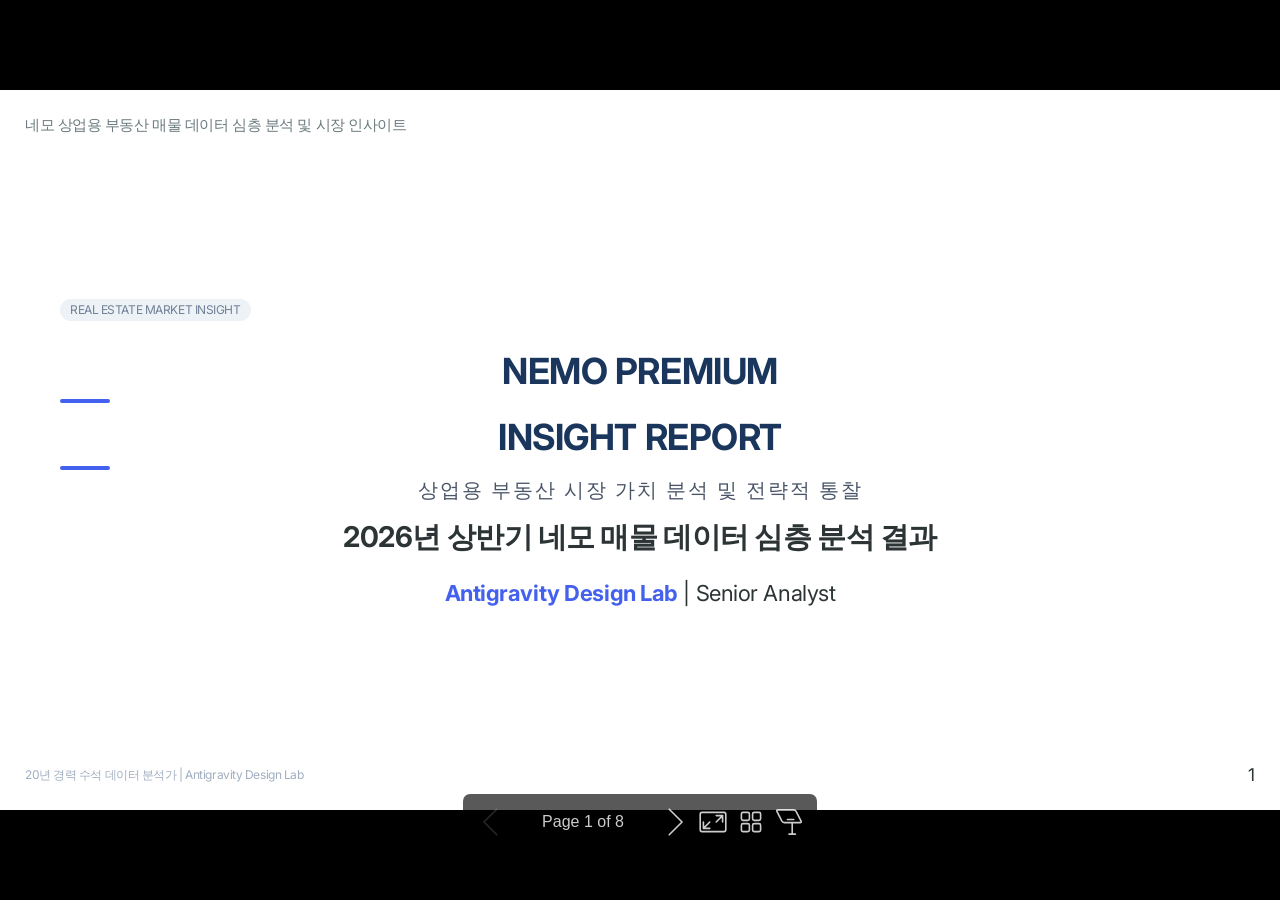
==== commit 9855d207: "Add detailed descriptions and key summaries to each slide" ====
--- a/nemo_eda_slides.html
+++ b/nemo_eda_slides.html
@@ -1,4 +1,4 @@
-<!DOCTYPE html><html lang="ko-KR"><head><title>NE-MO</title><meta property="og:title" content="NE-MO"><meta charset="UTF-8"><meta name="viewport" content="width=device-width,height=device-height,initial-scale=1.0"><meta name="apple-mobile-web-app-capable" content="yes"><meta http-equiv="X-UA-Compatible" content="ie=edge"><meta property="og:type" content="website"><meta name="twitter:card" content="summary"><style>@media screen{body[data-bespoke-view=""] .bespoke-marp-parent>.bespoke-marp-osc>button,body[data-bespoke-view=next] .bespoke-marp-parent>.bespoke-marp-osc>button,body[data-bespoke-view=overview] button.bespoke-marp-overview-close,body[data-bespoke-view=presenter] .bespoke-marp-presenter-container .bespoke-marp-presenter-info-container .bespoke-marp-presenter-info-page-area .bespoke-marp-presenter-info-page,body[data-bespoke-view=presenter] .bespoke-marp-presenter-container .bespoke-marp-presenter-info-container button,body[data-bespoke-view=presenter] .bespoke-marp-presenter-container .bespoke-marp-presenter-note-container button{appearance:none;background-color:initial;border:0;color:inherit;cursor:pointer;font-size:inherit;opacity:.8;outline:none;padding:0;transition:opacity .2s linear;-webkit-tap-highlight-color:transparent}body[data-bespoke-view=""] .bespoke-marp-parent>.bespoke-marp-osc>button:disabled,body[data-bespoke-view=next] .bespoke-marp-parent>.bespoke-marp-osc>button:disabled,body[data-bespoke-view=overview] button.bespoke-marp-overview-close:disabled,body[data-bespoke-view=presenter] .bespoke-marp-presenter-container .bespoke-marp-presenter-info-container .bespoke-marp-presenter-info-page-area .bespoke-marp-presenter-info-page:disabled,body[data-bespoke-view=presenter] .bespoke-marp-presenter-container .bespoke-marp-presenter-info-container button:disabled,body[data-bespoke-view=presenter] .bespoke-marp-presenter-container .bespoke-marp-presenter-note-container button:disabled{cursor:not-allowed;opacity:.15!important}body[data-bespoke-view=""] .bespoke-marp-parent>.bespoke-marp-osc>button:hover,body[data-bespoke-view=next] .bespoke-marp-parent>.bespoke-marp-osc>button:hover,body[data-bespoke-view=overview] button.bespoke-marp-overview-close:hover,body[data-bespoke-view=presenter] .bespoke-marp-presenter-container .bespoke-marp-presenter-info-container .bespoke-marp-presenter-info-page-area .bespoke-marp-presenter-info-page:hover,body[data-bespoke-view=presenter] .bespoke-marp-presenter-container .bespoke-marp-presenter-info-container button:hover,body[data-bespoke-view=presenter] .bespoke-marp-presenter-container .bespoke-marp-presenter-note-container button:hover{opacity:1}body[data-bespoke-view=""] .bespoke-marp-parent>.bespoke-marp-osc>button:hover:active,body[data-bespoke-view=next] .bespoke-marp-parent>.bespoke-marp-osc>button:hover:active,body[data-bespoke-view=overview] button.bespoke-marp-overview-close:hover:active,body[data-bespoke-view=presenter] .bespoke-marp-presenter-container .bespoke-marp-presenter-info-container .bespoke-marp-presenter-info-page-area .bespoke-marp-presenter-info-page:hover:active,body[data-bespoke-view=presenter] .bespoke-marp-presenter-container .bespoke-marp-presenter-info-container button:hover:active,body[data-bespoke-view=presenter] .bespoke-marp-presenter-container .bespoke-marp-presenter-note-container button:hover:active{opacity:.6}body[data-bespoke-view=""] .bespoke-marp-parent>.bespoke-marp-osc>button:hover:not(:disabled),body[data-bespoke-view=next] .bespoke-marp-parent>.bespoke-marp-osc>button:hover:not(:disabled),body[data-bespoke-view=overview] button.bespoke-marp-overview-close:hover:not(:disabled),body[data-bespoke-view=presenter] .bespoke-marp-presenter-container .bespoke-marp-presenter-info-container .bespoke-marp-presenter-info-page-area .bespoke-marp-presenter-info-page:hover:not(:disabled),body[data-bespoke-view=presenter] .bespoke-marp-presenter-container .bespoke-marp-presenter-info-container button:hover:not(:disabled),body[data-bespoke-view=presenter] .bespoke-marp-presenter-container .bespoke-marp-presenter-note-container button:hover:not(:disabled){transition:none}body[data-bespoke-view=""] .bespoke-marp-parent>.bespoke-marp-osc>button[data-bespoke-marp-osc=prev],body[data-bespoke-view=next] .bespoke-marp-parent>.bespoke-marp-osc>button[data-bespoke-marp-osc=prev],body[data-bespoke-view=presenter] .bespoke-marp-presenter-container .bespoke-marp-presenter-info-container button.bespoke-marp-presenter-info-page-prev{background:#0000 url("[data-uri]") no-repeat 50%;background-size:contain;overflow:hidden;text-indent:100%;white-space:nowrap}body[data-bespoke-view=""] .bespoke-marp-parent>.bespoke-marp-osc>button[data-bespoke-marp-osc=next],body[data-bespoke-view=next] .bespoke-marp-parent>.bespoke-marp-osc>button[data-bespoke-marp-osc=next],body[data-bespoke-view=presenter] .bespoke-marp-presenter-container .bespoke-marp-presenter-info-container button.bespoke-marp-presenter-info-page-next{background:#0000 url("[data-uri]") no-repeat 50%;background-size:contain;overflow:hidden;text-indent:100%;white-space:nowrap}body[data-bespoke-view=""] .bespoke-marp-parent>.bespoke-marp-osc>button[data-bespoke-marp-osc=fullscreen],body[data-bespoke-view=next] .bespoke-marp-parent>.bespoke-marp-osc>button[data-bespoke-marp-osc=fullscreen]{background:#0000 url("[data-uri]") no-repeat 50%;background-size:contain;overflow:hidden;text-indent:100%;white-space:nowrap}body[data-bespoke-view=""] .bespoke-marp-parent>.bespoke-marp-osc>button.exit[data-bespoke-marp-osc=fullscreen],body[data-bespoke-view=next] .bespoke-marp-parent>.bespoke-marp-osc>button.exit[data-bespoke-marp-osc=fullscreen]{background-image:url("[data-uri]")}body[data-bespoke-view=""] .bespoke-marp-parent>.bespoke-marp-osc>button[data-bespoke-marp-osc=presenter],body[data-bespoke-view=next] .bespoke-marp-parent>.bespoke-marp-osc>button[data-bespoke-marp-osc=presenter]{background:#0000 url("[data-uri]") no-repeat 50%;background-size:contain;overflow:hidden;text-indent:100%;white-space:nowrap}body[data-bespoke-view=overview] button.bespoke-marp-overview-close,body[data-bespoke-view=presenter] .bespoke-marp-presenter-container .bespoke-marp-presenter-note-container button.bespoke-marp-presenter-note-bigger{background:#0000 url("[data-uri]") no-repeat 50%;background-size:contain;overflow:hidden;text-indent:100%;white-space:nowrap}body[data-bespoke-view=presenter] .bespoke-marp-presenter-container .bespoke-marp-presenter-note-container button.bespoke-marp-presenter-note-smaller{background:#0000 url("[data-uri]") no-repeat 50%;background-size:contain;overflow:hidden;text-indent:100%;white-space:nowrap}body[data-bespoke-view=""] .bespoke-marp-parent>.bespoke-marp-osc>button[data-bespoke-marp-osc=overview],body[data-bespoke-view=next] .bespoke-marp-parent>.bespoke-marp-osc>button[data-bespoke-marp-osc=overview]{background:#0000 url("[data-uri]") no-repeat 50%;background-size:contain;overflow:hidden;text-indent:100%;white-space:nowrap}}@keyframes __bespoke_marp_transition_reduced_outgoing__{0%{opacity:1}to{opacity:0}}@keyframes __bespoke_marp_transition_reduced_incoming__{0%{mix-blend-mode:plus-lighter;opacity:0}to{mix-blend-mode:plus-lighter;opacity:1}}.bespoke-marp-note,.bespoke-marp-osc,.bespoke-progress-parent{display:none;transition:none}@media screen{::view-transition-group(*){animation-duration:var(--marp-bespoke-transition-animation-duration,.5s);animation-timing-function:ease}::view-transition-new(*),::view-transition-old(*){animation-delay:0s;animation-direction:var(--marp-bespoke-transition-animation-direction,normal);animation-duration:var(--marp-bespoke-transition-animation-duration,.5s);animation-fill-mode:both;animation-name:var(--marp-bespoke-transition-animation-name,var(--marp-bespoke-transition-animation-name-fallback,__bespoke_marp_transition_no_animation__));mix-blend-mode:normal}::view-transition-old(*){--marp-bespoke-transition-animation-name-fallback:__bespoke_marp_transition_reduced_outgoing__;animation-timing-function:ease}::view-transition-new(*){--marp-bespoke-transition-animation-name-fallback:__bespoke_marp_transition_reduced_incoming__;animation-timing-function:ease}::view-transition-new(root),::view-transition-old(root){animation-timing-function:linear}::view-transition-new(__bespoke_marp_transition_osc__),::view-transition-old(__bespoke_marp_transition_osc__){animation-duration:0s!important;animation-name:__bespoke_marp_transition_osc__!important}::view-transition-new(__bespoke_marp_transition_osc__){opacity:0!important}.bespoke-marp-transition-warming-up::view-transition-group(*),.bespoke-marp-transition-warming-up::view-transition-new(*),.bespoke-marp-transition-warming-up::view-transition-old(*){animation-play-state:paused!important}body,html{height:100%;margin:0}body{background:#000;overflow:hidden}svg.bespoke-marp-slide{content-visibility:hidden;interactivity:inert;opacity:0;pointer-events:none;z-index:-1}svg.bespoke-marp-slide:not(.bespoke-marp-active) *{view-transition-name:none!important}svg.bespoke-marp-slide.bespoke-marp-active{content-visibility:visible;interactivity:auto;opacity:1;pointer-events:auto;z-index:0}svg.bespoke-marp-slide.bespoke-marp-active.bespoke-marp-active-ready *{animation-name:__bespoke_marp__!important}@supports not (content-visibility:hidden){svg.bespoke-marp-slide[data-bespoke-marp-load=hideable]{display:none}svg.bespoke-marp-slide[data-bespoke-marp-load=hideable].bespoke-marp-active{display:block}}}@media screen and (prefers-reduced-motion:reduce){svg.bespoke-marp-slide *{view-transition-name:none!important}}@media screen{[data-bespoke-marp-fragment=inactive]{visibility:hidden}body[data-bespoke-view=""] .bespoke-marp-parent,body[data-bespoke-view=next] .bespoke-marp-parent{inset:0;position:absolute}body[data-bespoke-view=""] .bespoke-marp-parent>.bespoke-marp-osc,body[data-bespoke-view=next] .bespoke-marp-parent>.bespoke-marp-osc{background:#000000a6;border-radius:7px;bottom:50px;color:#fff;contain:paint;display:block;font-family:Helvetica,Arial,sans-serif;font-size:16px;left:50%;line-height:0;opacity:1;padding:12px;position:absolute;touch-action:manipulation;transform:translateX(-50%);transition:opacity .2s linear;-webkit-user-select:none;user-select:none;view-transition-name:__bespoke_marp_transition_osc__;white-space:nowrap;will-change:transform;z-index:1}body[data-bespoke-view=""] .bespoke-marp-parent>.bespoke-marp-osc>:where(*),body[data-bespoke-view=next] .bespoke-marp-parent>.bespoke-marp-osc>:where(*){margin-left:6px}body[data-bespoke-view=""] .bespoke-marp-parent>.bespoke-marp-osc>:where(*):where(:first-child),body[data-bespoke-view=next] .bespoke-marp-parent>.bespoke-marp-osc>:where(*):where(:first-child){margin-left:0}body[data-bespoke-view=""] .bespoke-marp-parent>.bespoke-marp-osc>span,body[data-bespoke-view=next] .bespoke-marp-parent>.bespoke-marp-osc>span{opacity:.8}body[data-bespoke-view=""] .bespoke-marp-parent>.bespoke-marp-osc>span[data-bespoke-marp-osc=page],body[data-bespoke-view=next] .bespoke-marp-parent>.bespoke-marp-osc>span[data-bespoke-marp-osc=page]{display:inline-block;min-width:140px;text-align:center}body[data-bespoke-view=""] .bespoke-marp-parent>.bespoke-marp-osc>button[data-bespoke-marp-osc=fullscreen],body[data-bespoke-view=""] .bespoke-marp-parent>.bespoke-marp-osc>button[data-bespoke-marp-osc=next],body[data-bespoke-view=""] .bespoke-marp-parent>.bespoke-marp-osc>button[data-bespoke-marp-osc=overview],body[data-bespoke-view=""] .bespoke-marp-parent>.bespoke-marp-osc>button[data-bespoke-marp-osc=presenter],body[data-bespoke-view=""] .bespoke-marp-parent>.bespoke-marp-osc>button[data-bespoke-marp-osc=prev],body[data-bespoke-view=next] .bespoke-marp-parent>.bespoke-marp-osc>button[data-bespoke-marp-osc=fullscreen],body[data-bespoke-view=next] .bespoke-marp-parent>.bespoke-marp-osc>button[data-bespoke-marp-osc=next],body[data-bespoke-view=next] .bespoke-marp-parent>.bespoke-marp-osc>button[data-bespoke-marp-osc=overview],body[data-bespoke-view=next] .bespoke-marp-parent>.bespoke-marp-osc>button[data-bespoke-marp-osc=presenter],body[data-bespoke-view=next] .bespoke-marp-parent>.bespoke-marp-osc>button[data-bespoke-marp-osc=prev]{height:32px;line-height:32px;width:32px}body[data-bespoke-view=""] .bespoke-marp-parent.bespoke-marp-inactive,body[data-bespoke-view=next] .bespoke-marp-parent.bespoke-marp-inactive{cursor:none}body[data-bespoke-view=""] .bespoke-marp-parent.bespoke-marp-inactive>.bespoke-marp-osc,body[data-bespoke-view=next] .bespoke-marp-parent.bespoke-marp-inactive>.bespoke-marp-osc{opacity:0;pointer-events:none}body[data-bespoke-view=""] svg.bespoke-marp-slide,body[data-bespoke-view=next] svg.bespoke-marp-slide{height:100%;left:0;position:absolute;top:0;width:100%}body[data-bespoke-view=""] .bespoke-progress-parent{background:#222;display:flex;height:5px;width:100%}body[data-bespoke-view=""] .bespoke-progress-parent+:where(.bespoke-marp-parent){top:5px}body[data-bespoke-view=""] .bespoke-progress-parent .bespoke-progress-bar{background:#0288d1;flex:0 0 0;transition:flex-basis .2s cubic-bezier(0,1,1,1)}body[data-bespoke-view=next]{background:#0000}body[data-bespoke-view=presenter]{background:#161616}body[data-bespoke-view=presenter] .bespoke-marp-presenter-container{display:grid;font-family:Helvetica,Arial,sans-serif;grid-template:"current dragbar next" minmax(140px,1fr) "current dragbar note" 2fr "info    dragbar note" 3em;grid-template-columns:minmax(3px,var(--bespoke-marp-presenter-split-ratio,66%)) 0 minmax(3px,1fr);height:100%;left:0;position:absolute;top:0;width:100%}body[data-bespoke-view=presenter] .bespoke-marp-presenter-container :where(.bespoke-marp-parent){grid-area:current;overflow:hidden;position:relative}body[data-bespoke-view=presenter] .bespoke-marp-presenter-container :where(.bespoke-marp-parent) :where(svg.bespoke-marp-slide){height:calc(100% - 40px);left:20px;pointer-events:none;position:absolute;top:20px;-webkit-user-select:none;user-select:none;width:calc(100% - 40px)}body[data-bespoke-view=presenter] .bespoke-marp-presenter-container :where(.bespoke-marp-parent) :where(svg.bespoke-marp-slide).bespoke-marp-active{filter:drop-shadow(0 3px 10px rgba(0,0,0,.5))}body[data-bespoke-view=presenter] .bespoke-marp-presenter-container .bespoke-marp-presenter-dragbar-container{background:#0288d1;cursor:col-resize;grid-area:dragbar;margin-left:-3px;opacity:0;position:relative;transition:opacity .4s linear .1s;width:6px;z-index:10}body[data-bespoke-view=presenter] .bespoke-marp-presenter-container .bespoke-marp-presenter-dragbar-container:hover{opacity:1}body[data-bespoke-view=presenter] .bespoke-marp-presenter-container .bespoke-marp-presenter-dragbar-container.active{opacity:1;transition-delay:0s}body[data-bespoke-view=presenter] .bespoke-marp-presenter-container .bespoke-marp-presenter-next-container{background:#222;cursor:pointer;display:none;grid-area:next;overflow:hidden;position:relative}body[data-bespoke-view=presenter] .bespoke-marp-presenter-container .bespoke-marp-presenter-next-container.active{display:block}body[data-bespoke-view=presenter] .bespoke-marp-presenter-container .bespoke-marp-presenter-next-container iframe.bespoke-marp-presenter-next{background:#0000;border:0;display:block;filter:drop-shadow(0 3px 10px rgba(0,0,0,.5));height:calc(100% - 40px);left:20px;pointer-events:none;position:absolute;interactivity:inert;top:20px;-webkit-user-select:none;user-select:none;width:calc(100% - 40px)}body[data-bespoke-view=presenter] .bespoke-marp-presenter-container .bespoke-marp-presenter-note-container{background:#222;color:#eee;grid-area:note;position:relative;z-index:1}body[data-bespoke-view=presenter] .bespoke-marp-presenter-container .bespoke-marp-presenter-note-container button{height:1.5em;line-height:1.5em;width:1.5em}body[data-bespoke-view=presenter] .bespoke-marp-presenter-container .bespoke-marp-presenter-note-container .bespoke-marp-presenter-note-wrapper{display:block;inset:0;position:absolute}body[data-bespoke-view=presenter] .bespoke-marp-presenter-container .bespoke-marp-presenter-note-container .bespoke-marp-presenter-note-buttons{background:#000000a6;border-radius:4px;bottom:0;display:flex;gap:4px;margin:12px;opacity:0;padding:6px;pointer-events:none;position:absolute;right:0;transition:opacity .2s linear}body[data-bespoke-view=presenter] .bespoke-marp-presenter-container .bespoke-marp-presenter-note-container .bespoke-marp-presenter-note-buttons:focus-within,body[data-bespoke-view=presenter] .bespoke-marp-presenter-container .bespoke-marp-presenter-note-container .bespoke-marp-presenter-note-wrapper:focus-within+.bespoke-marp-presenter-note-buttons,body[data-bespoke-view=presenter] .bespoke-marp-presenter-container .bespoke-marp-presenter-note-container:hover .bespoke-marp-presenter-note-buttons{opacity:1;pointer-events:auto}body[data-bespoke-view=presenter] .bespoke-marp-presenter-container .bespoke-marp-presenter-note-container .bespoke-marp-note{box-sizing:border-box;font-size:calc(1.1em*var(--bespoke-marp-note-font-scale, 1));height:calc(100% - 40px);margin:20px;overflow:auto;padding-right:3px;white-space:pre-wrap;width:calc(100% - 40px);word-wrap:break-word;scrollbar-color:#eeeeee80 #0000;scrollbar-width:thin}body[data-bespoke-view=presenter] .bespoke-marp-presenter-container .bespoke-marp-presenter-note-container .bespoke-marp-note::-webkit-scrollbar{width:6px}body[data-bespoke-view=presenter] .bespoke-marp-presenter-container .bespoke-marp-presenter-note-container .bespoke-marp-note::-webkit-scrollbar-track{background:#0000}body[data-bespoke-view=presenter] .bespoke-marp-presenter-container .bespoke-marp-presenter-note-container .bespoke-marp-note::-webkit-scrollbar-thumb{background:#eeeeee80;border-radius:6px}body[data-bespoke-view=presenter] .bespoke-marp-presenter-container .bespoke-marp-presenter-note-container .bespoke-marp-note:empty{pointer-events:none}body[data-bespoke-view=presenter] .bespoke-marp-presenter-container .bespoke-marp-presenter-note-container .bespoke-marp-note.active{display:block}body[data-bespoke-view=presenter] .bespoke-marp-presenter-container .bespoke-marp-presenter-note-container .bespoke-marp-note p:first-child{margin-top:0}body[data-bespoke-view=presenter] .bespoke-marp-presenter-container .bespoke-marp-presenter-note-container .bespoke-marp-note p:last-child{margin-bottom:0}body[data-bespoke-view=presenter] .bespoke-marp-presenter-container .bespoke-marp-presenter-info-container{align-items:center;box-sizing:border-box;color:#eee;display:flex;flex-wrap:nowrap;grid-area:info;justify-content:center;overflow:hidden;padding:0 10px}body[data-bespoke-view=presenter] .bespoke-marp-presenter-container .bespoke-marp-presenter-info-container .bespoke-marp-presenter-info-page-area,body[data-bespoke-view=presenter] .bespoke-marp-presenter-container .bespoke-marp-presenter-info-container .bespoke-marp-presenter-info-time,body[data-bespoke-view=presenter] .bespoke-marp-presenter-container .bespoke-marp-presenter-info-container .bespoke-marp-presenter-info-timer{box-sizing:border-box;display:block;padding:0 10px;white-space:nowrap;width:100%}body[data-bespoke-view=presenter] .bespoke-marp-presenter-container .bespoke-marp-presenter-info-container button{height:1.5em;line-height:1.5em;width:1.5em}body[data-bespoke-view=presenter] .bespoke-marp-presenter-container .bespoke-marp-presenter-info-container .bespoke-marp-presenter-info-page-area{order:2;text-align:center}body[data-bespoke-view=presenter] .bespoke-marp-presenter-container .bespoke-marp-presenter-info-container .bespoke-marp-presenter-info-page-area .bespoke-marp-presenter-info-page{display:inline-block;min-width:120px;text-align:center}body[data-bespoke-view=presenter] .bespoke-marp-presenter-container .bespoke-marp-presenter-info-container .bespoke-marp-presenter-info-time{color:#999;order:1;text-align:left}body[data-bespoke-view=presenter] .bespoke-marp-presenter-container .bespoke-marp-presenter-info-container .bespoke-marp-presenter-info-timer{color:#999;order:3;text-align:right}body[data-bespoke-view=presenter] .bespoke-marp-presenter-container .bespoke-marp-presenter-info-container .bespoke-marp-presenter-info-timer:hover{cursor:pointer}body[data-bespoke-view=overview]{background:#161616;overflow:auto}body[data-bespoke-view=overview] [data-bespoke-marp-fragment=inactive]{visibility:visible}body[data-bespoke-view=overview] .bespoke-marp-overview-header{backdrop-filter:blur(4px);background:#222222d9;box-shadow:0 3px 10px #00000080;box-sizing:border-box;display:flex;height:48px;inset:0 0 auto;justify-content:flex-end;padding:10px;position:fixed;z-index:1}body[data-bespoke-view=overview] button.bespoke-marp-overview-close{height:28px;line-height:28px;transform:rotate(45deg);width:28px}body[data-bespoke-view=overview] .bespoke-marp-parent{display:grid;gap:40px;grid-template-columns:repeat(auto-fit,minmax(0,240px));justify-content:space-around;padding:30px}body[data-bespoke-view=overview] .bespoke-marp-parent svg.bespoke-marp-slide{--bov-selected:#0000;--bov-focus:#161616;--bov-focus-outline:#0000;background-image:conic-gradient(#161616 0 0),conic-gradient(var(--bov-focus) 0 0),conic-gradient(var(--bov-focus-outline) 0 0),conic-gradient(var(--bov-selected) 0 0);background-position:5px 5px,3px 3px,2px 2px,0 0;background-repeat:no-repeat;background-size:calc(100% - 10px) calc(100% - 10px),calc(100% - 6px) calc(100% - 6px),calc(100% - 4px) calc(100% - 4px),100% 100%;content-visibility:visible;cursor:pointer;filter:drop-shadow(0 3px 10px rgba(0,0,0,.5));margin:-6px;padding:6px;interactivity:auto;opacity:1;outline:0;pointer-events:auto;scroll-margin-block:30px;width:100%;z-index:0}body[data-bespoke-view=overview] .bespoke-marp-parent svg.bespoke-marp-slide *,body[data-bespoke-view=overview] .bespoke-marp-parent svg.bespoke-marp-slide.bespoke-marp-active *{pointer-events:none;interactivity:inert}body[data-bespoke-view=overview] .bespoke-marp-parent svg.bespoke-marp-slide:active,body[data-bespoke-view=overview] .bespoke-marp-parent svg.bespoke-marp-slide:focus-visible,body[data-bespoke-view=overview] .bespoke-marp-parent svg.bespoke-marp-slide:hover{--bov-focus-outline:#161616}body[data-bespoke-view=overview] .bespoke-marp-parent svg.bespoke-marp-slide:focus-visible,body[data-bespoke-view=overview] .bespoke-marp-parent svg.bespoke-marp-slide:hover{--bov-focus:#999}body[data-bespoke-view=overview] .bespoke-marp-parent svg.bespoke-marp-slide:active{--bov-focus:#eee}body[data-bespoke-view=overview] .bespoke-marp-parent svg.bespoke-marp-slide.bespoke-marp-active{--bov-selected:#0288d1}body[data-bespoke-view=overview]:has(.bespoke-marp-overview-header) .bespoke-marp-parent{padding-top:78px}body[data-bespoke-view=overview]:has(.bespoke-marp-overview-header) .bespoke-marp-parent svg.bespoke-marp-slide{scroll-margin-top:78px}.bespoke-marp-overview{background:#000000a6;inset:0;opacity:0;pointer-events:none;position:fixed;transition:opacity .1s ease;z-index:10}.bespoke-marp-overview iframe{background:#222;border:0;display:block;height:100%;left:0;position:absolute;top:0;width:100%}.bespoke-marp-overview[data-open="1"]{opacity:1;pointer-events:auto}}@media print{.bespoke-marp-overview,.bespoke-marp-presenter-info-container,.bespoke-marp-presenter-next-container,.bespoke-marp-presenter-note-container{display:none}}</style><style>@charset "UTF-8";@import "https://fonts.bunny.net/css?family=Lato:400,900|Roboto+Mono:400,700&display=swap";@import url('https://fonts.googleapis.com/css2?family=Inter:wght@300;400;700&display=swap');div#\:\$p > svg > foreignObject > section{width:1280px;height:720px;box-sizing:border-box;overflow:hidden;position:relative;scroll-snap-align:center center;-webkit-text-size-adjust:100%;text-size-adjust:100%}div#\:\$p > svg > foreignObject > section::after{bottom:0;content:attr(data-marpit-pagination);padding:inherit;pointer-events:none;position:absolute;right:0}div#\:\$p > svg > foreignObject > section:not([data-marpit-pagination])::after{display:none}div#\:\$p > svg > foreignObject > section :is(h1, marp-h1){font-size:2em;margin-block:0.67em}div#\:\$p > svg > foreignObject > section video::-webkit-media-controls{will-change:transform}@page {size:1280px 720px;margin:0}@media print{html, body{background-color:#fff;margin:0;page-break-inside:avoid;break-inside:avoid-page}div#\:\$p > svg > foreignObject > section{page-break-before:always;break-before:page}div#\:\$p > svg > foreignObject > section, div#\:\$p > svg > foreignObject > section *{-webkit-print-color-adjust:exact!important;animation-delay:0s!important;animation-duration:0s!important;color-adjust:exact!important;print-color-adjust:exact!important;transition:none!important}div#\:\$p > svg[data-marpit-svg]{display:block;height:100vh;width:100vw}}div#\:\$p > svg > foreignObject > :where(section){container-type:size}div#\:\$p > svg > foreignObject > section img[data-marp-twemoji]{background:transparent;height:1em;margin:0 .05em 0 .1em;vertical-align:-.1em;width:1em}/*!
+<!DOCTYPE html><html lang="en-US"><head><title>NEMO PREMIUM</title><meta property="og:title" content="NEMO PREMIUM"><meta charset="UTF-8"><meta name="viewport" content="width=device-width,height=device-height,initial-scale=1.0"><meta name="apple-mobile-web-app-capable" content="yes"><meta http-equiv="X-UA-Compatible" content="ie=edge"><meta property="og:type" content="website"><meta name="twitter:card" content="summary"><style>@media screen{body[data-bespoke-view=""] .bespoke-marp-parent>.bespoke-marp-osc>button,body[data-bespoke-view=next] .bespoke-marp-parent>.bespoke-marp-osc>button,body[data-bespoke-view=overview] button.bespoke-marp-overview-close,body[data-bespoke-view=presenter] .bespoke-marp-presenter-container .bespoke-marp-presenter-info-container .bespoke-marp-presenter-info-page-area .bespoke-marp-presenter-info-page,body[data-bespoke-view=presenter] .bespoke-marp-presenter-container .bespoke-marp-presenter-info-container button,body[data-bespoke-view=presenter] .bespoke-marp-presenter-container .bespoke-marp-presenter-note-container button{appearance:none;background-color:initial;border:0;color:inherit;cursor:pointer;font-size:inherit;opacity:.8;outline:none;padding:0;transition:opacity .2s linear;-webkit-tap-highlight-color:transparent}body[data-bespoke-view=""] .bespoke-marp-parent>.bespoke-marp-osc>button:disabled,body[data-bespoke-view=next] .bespoke-marp-parent>.bespoke-marp-osc>button:disabled,body[data-bespoke-view=overview] button.bespoke-marp-overview-close:disabled,body[data-bespoke-view=presenter] .bespoke-marp-presenter-container .bespoke-marp-presenter-info-container .bespoke-marp-presenter-info-page-area .bespoke-marp-presenter-info-page:disabled,body[data-bespoke-view=presenter] .bespoke-marp-presenter-container .bespoke-marp-presenter-info-container button:disabled,body[data-bespoke-view=presenter] .bespoke-marp-presenter-container .bespoke-marp-presenter-note-container button:disabled{cursor:not-allowed;opacity:.15!important}body[data-bespoke-view=""] .bespoke-marp-parent>.bespoke-marp-osc>button:hover,body[data-bespoke-view=next] .bespoke-marp-parent>.bespoke-marp-osc>button:hover,body[data-bespoke-view=overview] button.bespoke-marp-overview-close:hover,body[data-bespoke-view=presenter] .bespoke-marp-presenter-container .bespoke-marp-presenter-info-container .bespoke-marp-presenter-info-page-area .bespoke-marp-presenter-info-page:hover,body[data-bespoke-view=presenter] .bespoke-marp-presenter-container .bespoke-marp-presenter-info-container button:hover,body[data-bespoke-view=presenter] .bespoke-marp-presenter-container .bespoke-marp-presenter-note-container button:hover{opacity:1}body[data-bespoke-view=""] .bespoke-marp-parent>.bespoke-marp-osc>button:hover:active,body[data-bespoke-view=next] .bespoke-marp-parent>.bespoke-marp-osc>button:hover:active,body[data-bespoke-view=overview] button.bespoke-marp-overview-close:hover:active,body[data-bespoke-view=presenter] .bespoke-marp-presenter-container .bespoke-marp-presenter-info-container .bespoke-marp-presenter-info-page-area .bespoke-marp-presenter-info-page:hover:active,body[data-bespoke-view=presenter] .bespoke-marp-presenter-container .bespoke-marp-presenter-info-container button:hover:active,body[data-bespoke-view=presenter] .bespoke-marp-presenter-container .bespoke-marp-presenter-note-container button:hover:active{opacity:.6}body[data-bespoke-view=""] .bespoke-marp-parent>.bespoke-marp-osc>button:hover:not(:disabled),body[data-bespoke-view=next] .bespoke-marp-parent>.bespoke-marp-osc>button:hover:not(:disabled),body[data-bespoke-view=overview] button.bespoke-marp-overview-close:hover:not(:disabled),body[data-bespoke-view=presenter] .bespoke-marp-presenter-container .bespoke-marp-presenter-info-container .bespoke-marp-presenter-info-page-area .bespoke-marp-presenter-info-page:hover:not(:disabled),body[data-bespoke-view=presenter] .bespoke-marp-presenter-container .bespoke-marp-presenter-info-container button:hover:not(:disabled),body[data-bespoke-view=presenter] .bespoke-marp-presenter-container .bespoke-marp-presenter-note-container button:hover:not(:disabled){transition:none}body[data-bespoke-view=""] .bespoke-marp-parent>.bespoke-marp-osc>button[data-bespoke-marp-osc=prev],body[data-bespoke-view=next] .bespoke-marp-parent>.bespoke-marp-osc>button[data-bespoke-marp-osc=prev],body[data-bespoke-view=presenter] .bespoke-marp-presenter-container .bespoke-marp-presenter-info-container button.bespoke-marp-presenter-info-page-prev{background:#0000 url("[data-uri]") no-repeat 50%;background-size:contain;overflow:hidden;text-indent:100%;white-space:nowrap}body[data-bespoke-view=""] .bespoke-marp-parent>.bespoke-marp-osc>button[data-bespoke-marp-osc=next],body[data-bespoke-view=next] .bespoke-marp-parent>.bespoke-marp-osc>button[data-bespoke-marp-osc=next],body[data-bespoke-view=presenter] .bespoke-marp-presenter-container .bespoke-marp-presenter-info-container button.bespoke-marp-presenter-info-page-next{background:#0000 url("[data-uri]") no-repeat 50%;background-size:contain;overflow:hidden;text-indent:100%;white-space:nowrap}body[data-bespoke-view=""] .bespoke-marp-parent>.bespoke-marp-osc>button[data-bespoke-marp-osc=fullscreen],body[data-bespoke-view=next] .bespoke-marp-parent>.bespoke-marp-osc>button[data-bespoke-marp-osc=fullscreen]{background:#0000 url("[data-uri]") no-repeat 50%;background-size:contain;overflow:hidden;text-indent:100%;white-space:nowrap}body[data-bespoke-view=""] .bespoke-marp-parent>.bespoke-marp-osc>button.exit[data-bespoke-marp-osc=fullscreen],body[data-bespoke-view=next] .bespoke-marp-parent>.bespoke-marp-osc>button.exit[data-bespoke-marp-osc=fullscreen]{background-image:url("[data-uri]")}body[data-bespoke-view=""] .bespoke-marp-parent>.bespoke-marp-osc>button[data-bespoke-marp-osc=presenter],body[data-bespoke-view=next] .bespoke-marp-parent>.bespoke-marp-osc>button[data-bespoke-marp-osc=presenter]{background:#0000 url("[data-uri]") no-repeat 50%;background-size:contain;overflow:hidden;text-indent:100%;white-space:nowrap}body[data-bespoke-view=overview] button.bespoke-marp-overview-close,body[data-bespoke-view=presenter] .bespoke-marp-presenter-container .bespoke-marp-presenter-note-container button.bespoke-marp-presenter-note-bigger{background:#0000 url("[data-uri]") no-repeat 50%;background-size:contain;overflow:hidden;text-indent:100%;white-space:nowrap}body[data-bespoke-view=presenter] .bespoke-marp-presenter-container .bespoke-marp-presenter-note-container button.bespoke-marp-presenter-note-smaller{background:#0000 url("[data-uri]") no-repeat 50%;background-size:contain;overflow:hidden;text-indent:100%;white-space:nowrap}body[data-bespoke-view=""] .bespoke-marp-parent>.bespoke-marp-osc>button[data-bespoke-marp-osc=overview],body[data-bespoke-view=next] .bespoke-marp-parent>.bespoke-marp-osc>button[data-bespoke-marp-osc=overview]{background:#0000 url("[data-uri]") no-repeat 50%;background-size:contain;overflow:hidden;text-indent:100%;white-space:nowrap}}@keyframes __bespoke_marp_transition_reduced_outgoing__{0%{opacity:1}to{opacity:0}}@keyframes __bespoke_marp_transition_reduced_incoming__{0%{mix-blend-mode:plus-lighter;opacity:0}to{mix-blend-mode:plus-lighter;opacity:1}}.bespoke-marp-note,.bespoke-marp-osc,.bespoke-progress-parent{display:none;transition:none}@media screen{::view-transition-group(*){animation-duration:var(--marp-bespoke-transition-animation-duration,.5s);animation-timing-function:ease}::view-transition-new(*),::view-transition-old(*){animation-delay:0s;animation-direction:var(--marp-bespoke-transition-animation-direction,normal);animation-duration:var(--marp-bespoke-transition-animation-duration,.5s);animation-fill-mode:both;animation-name:var(--marp-bespoke-transition-animation-name,var(--marp-bespoke-transition-animation-name-fallback,__bespoke_marp_transition_no_animation__));mix-blend-mode:normal}::view-transition-old(*){--marp-bespoke-transition-animation-name-fallback:__bespoke_marp_transition_reduced_outgoing__;animation-timing-function:ease}::view-transition-new(*){--marp-bespoke-transition-animation-name-fallback:__bespoke_marp_transition_reduced_incoming__;animation-timing-function:ease}::view-transition-new(root),::view-transition-old(root){animation-timing-function:linear}::view-transition-new(__bespoke_marp_transition_osc__),::view-transition-old(__bespoke_marp_transition_osc__){animation-duration:0s!important;animation-name:__bespoke_marp_transition_osc__!important}::view-transition-new(__bespoke_marp_transition_osc__){opacity:0!important}.bespoke-marp-transition-warming-up::view-transition-group(*),.bespoke-marp-transition-warming-up::view-transition-new(*),.bespoke-marp-transition-warming-up::view-transition-old(*){animation-play-state:paused!important}body,html{height:100%;margin:0}body{background:#000;overflow:hidden}svg.bespoke-marp-slide{content-visibility:hidden;interactivity:inert;opacity:0;pointer-events:none;z-index:-1}svg.bespoke-marp-slide:not(.bespoke-marp-active) *{view-transition-name:none!important}svg.bespoke-marp-slide.bespoke-marp-active{content-visibility:visible;interactivity:auto;opacity:1;pointer-events:auto;z-index:0}svg.bespoke-marp-slide.bespoke-marp-active.bespoke-marp-active-ready *{animation-name:__bespoke_marp__!important}@supports not (content-visibility:hidden){svg.bespoke-marp-slide[data-bespoke-marp-load=hideable]{display:none}svg.bespoke-marp-slide[data-bespoke-marp-load=hideable].bespoke-marp-active{display:block}}}@media screen and (prefers-reduced-motion:reduce){svg.bespoke-marp-slide *{view-transition-name:none!important}}@media screen{[data-bespoke-marp-fragment=inactive]{visibility:hidden}body[data-bespoke-view=""] .bespoke-marp-parent,body[data-bespoke-view=next] .bespoke-marp-parent{inset:0;position:absolute}body[data-bespoke-view=""] .bespoke-marp-parent>.bespoke-marp-osc,body[data-bespoke-view=next] .bespoke-marp-parent>.bespoke-marp-osc{background:#000000a6;border-radius:7px;bottom:50px;color:#fff;contain:paint;display:block;font-family:Helvetica,Arial,sans-serif;font-size:16px;left:50%;line-height:0;opacity:1;padding:12px;position:absolute;touch-action:manipulation;transform:translateX(-50%);transition:opacity .2s linear;-webkit-user-select:none;user-select:none;view-transition-name:__bespoke_marp_transition_osc__;white-space:nowrap;will-change:transform;z-index:1}body[data-bespoke-view=""] .bespoke-marp-parent>.bespoke-marp-osc>:where(*),body[data-bespoke-view=next] .bespoke-marp-parent>.bespoke-marp-osc>:where(*){margin-left:6px}body[data-bespoke-view=""] .bespoke-marp-parent>.bespoke-marp-osc>:where(*):where(:first-child),body[data-bespoke-view=next] .bespoke-marp-parent>.bespoke-marp-osc>:where(*):where(:first-child){margin-left:0}body[data-bespoke-view=""] .bespoke-marp-parent>.bespoke-marp-osc>span,body[data-bespoke-view=next] .bespoke-marp-parent>.bespoke-marp-osc>span{opacity:.8}body[data-bespoke-view=""] .bespoke-marp-parent>.bespoke-marp-osc>span[data-bespoke-marp-osc=page],body[data-bespoke-view=next] .bespoke-marp-parent>.bespoke-marp-osc>span[data-bespoke-marp-osc=page]{display:inline-block;min-width:140px;text-align:center}body[data-bespoke-view=""] .bespoke-marp-parent>.bespoke-marp-osc>button[data-bespoke-marp-osc=fullscreen],body[data-bespoke-view=""] .bespoke-marp-parent>.bespoke-marp-osc>button[data-bespoke-marp-osc=next],body[data-bespoke-view=""] .bespoke-marp-parent>.bespoke-marp-osc>button[data-bespoke-marp-osc=overview],body[data-bespoke-view=""] .bespoke-marp-parent>.bespoke-marp-osc>button[data-bespoke-marp-osc=presenter],body[data-bespoke-view=""] .bespoke-marp-parent>.bespoke-marp-osc>button[data-bespoke-marp-osc=prev],body[data-bespoke-view=next] .bespoke-marp-parent>.bespoke-marp-osc>button[data-bespoke-marp-osc=fullscreen],body[data-bespoke-view=next] .bespoke-marp-parent>.bespoke-marp-osc>button[data-bespoke-marp-osc=next],body[data-bespoke-view=next] .bespoke-marp-parent>.bespoke-marp-osc>button[data-bespoke-marp-osc=overview],body[data-bespoke-view=next] .bespoke-marp-parent>.bespoke-marp-osc>button[data-bespoke-marp-osc=presenter],body[data-bespoke-view=next] .bespoke-marp-parent>.bespoke-marp-osc>button[data-bespoke-marp-osc=prev]{height:32px;line-height:32px;width:32px}body[data-bespoke-view=""] .bespoke-marp-parent.bespoke-marp-inactive,body[data-bespoke-view=next] .bespoke-marp-parent.bespoke-marp-inactive{cursor:none}body[data-bespoke-view=""] .bespoke-marp-parent.bespoke-marp-inactive>.bespoke-marp-osc,body[data-bespoke-view=next] .bespoke-marp-parent.bespoke-marp-inactive>.bespoke-marp-osc{opacity:0;pointer-events:none}body[data-bespoke-view=""] svg.bespoke-marp-slide,body[data-bespoke-view=next] svg.bespoke-marp-slide{height:100%;left:0;position:absolute;top:0;width:100%}body[data-bespoke-view=""] .bespoke-progress-parent{background:#222;display:flex;height:5px;width:100%}body[data-bespoke-view=""] .bespoke-progress-parent+:where(.bespoke-marp-parent){top:5px}body[data-bespoke-view=""] .bespoke-progress-parent .bespoke-progress-bar{background:#0288d1;flex:0 0 0;transition:flex-basis .2s cubic-bezier(0,1,1,1)}body[data-bespoke-view=next]{background:#0000}body[data-bespoke-view=presenter]{background:#161616}body[data-bespoke-view=presenter] .bespoke-marp-presenter-container{display:grid;font-family:Helvetica,Arial,sans-serif;grid-template:"current dragbar next" minmax(140px,1fr) "current dragbar note" 2fr "info    dragbar note" 3em;grid-template-columns:minmax(3px,var(--bespoke-marp-presenter-split-ratio,66%)) 0 minmax(3px,1fr);height:100%;left:0;position:absolute;top:0;width:100%}body[data-bespoke-view=presenter] .bespoke-marp-presenter-container :where(.bespoke-marp-parent){grid-area:current;overflow:hidden;position:relative}body[data-bespoke-view=presenter] .bespoke-marp-presenter-container :where(.bespoke-marp-parent) :where(svg.bespoke-marp-slide){height:calc(100% - 40px);left:20px;pointer-events:none;position:absolute;top:20px;-webkit-user-select:none;user-select:none;width:calc(100% - 40px)}body[data-bespoke-view=presenter] .bespoke-marp-presenter-container :where(.bespoke-marp-parent) :where(svg.bespoke-marp-slide).bespoke-marp-active{filter:drop-shadow(0 3px 10px rgba(0,0,0,.5))}body[data-bespoke-view=presenter] .bespoke-marp-presenter-container .bespoke-marp-presenter-dragbar-container{background:#0288d1;cursor:col-resize;grid-area:dragbar;margin-left:-3px;opacity:0;position:relative;transition:opacity .4s linear .1s;width:6px;z-index:10}body[data-bespoke-view=presenter] .bespoke-marp-presenter-container .bespoke-marp-presenter-dragbar-container:hover{opacity:1}body[data-bespoke-view=presenter] .bespoke-marp-presenter-container .bespoke-marp-presenter-dragbar-container.active{opacity:1;transition-delay:0s}body[data-bespoke-view=presenter] .bespoke-marp-presenter-container .bespoke-marp-presenter-next-container{background:#222;cursor:pointer;display:none;grid-area:next;overflow:hidden;position:relative}body[data-bespoke-view=presenter] .bespoke-marp-presenter-container .bespoke-marp-presenter-next-container.active{display:block}body[data-bespoke-view=presenter] .bespoke-marp-presenter-container .bespoke-marp-presenter-next-container iframe.bespoke-marp-presenter-next{background:#0000;border:0;display:block;filter:drop-shadow(0 3px 10px rgba(0,0,0,.5));height:calc(100% - 40px);left:20px;pointer-events:none;position:absolute;interactivity:inert;top:20px;-webkit-user-select:none;user-select:none;width:calc(100% - 40px)}body[data-bespoke-view=presenter] .bespoke-marp-presenter-container .bespoke-marp-presenter-note-container{background:#222;color:#eee;grid-area:note;position:relative;z-index:1}body[data-bespoke-view=presenter] .bespoke-marp-presenter-container .bespoke-marp-presenter-note-container button{height:1.5em;line-height:1.5em;width:1.5em}body[data-bespoke-view=presenter] .bespoke-marp-presenter-container .bespoke-marp-presenter-note-container .bespoke-marp-presenter-note-wrapper{display:block;inset:0;position:absolute}body[data-bespoke-view=presenter] .bespoke-marp-presenter-container .bespoke-marp-presenter-note-container .bespoke-marp-presenter-note-buttons{background:#000000a6;border-radius:4px;bottom:0;display:flex;gap:4px;margin:12px;opacity:0;padding:6px;pointer-events:none;position:absolute;right:0;transition:opacity .2s linear}body[data-bespoke-view=presenter] .bespoke-marp-presenter-container .bespoke-marp-presenter-note-container .bespoke-marp-presenter-note-buttons:focus-within,body[data-bespoke-view=presenter] .bespoke-marp-presenter-container .bespoke-marp-presenter-note-container .bespoke-marp-presenter-note-wrapper:focus-within+.bespoke-marp-presenter-note-buttons,body[data-bespoke-view=presenter] .bespoke-marp-presenter-container .bespoke-marp-presenter-note-container:hover .bespoke-marp-presenter-note-buttons{opacity:1;pointer-events:auto}body[data-bespoke-view=presenter] .bespoke-marp-presenter-container .bespoke-marp-presenter-note-container .bespoke-marp-note{box-sizing:border-box;font-size:calc(1.1em*var(--bespoke-marp-note-font-scale, 1));height:calc(100% - 40px);margin:20px;overflow:auto;padding-right:3px;white-space:pre-wrap;width:calc(100% - 40px);word-wrap:break-word;scrollbar-color:#eeeeee80 #0000;scrollbar-width:thin}body[data-bespoke-view=presenter] .bespoke-marp-presenter-container .bespoke-marp-presenter-note-container .bespoke-marp-note::-webkit-scrollbar{width:6px}body[data-bespoke-view=presenter] .bespoke-marp-presenter-container .bespoke-marp-presenter-note-container .bespoke-marp-note::-webkit-scrollbar-track{background:#0000}body[data-bespoke-view=presenter] .bespoke-marp-presenter-container .bespoke-marp-presenter-note-container .bespoke-marp-note::-webkit-scrollbar-thumb{background:#eeeeee80;border-radius:6px}body[data-bespoke-view=presenter] .bespoke-marp-presenter-container .bespoke-marp-presenter-note-container .bespoke-marp-note:empty{pointer-events:none}body[data-bespoke-view=presenter] .bespoke-marp-presenter-container .bespoke-marp-presenter-note-container .bespoke-marp-note.active{display:block}body[data-bespoke-view=presenter] .bespoke-marp-presenter-container .bespoke-marp-presenter-note-container .bespoke-marp-note p:first-child{margin-top:0}body[data-bespoke-view=presenter] .bespoke-marp-presenter-container .bespoke-marp-presenter-note-container .bespoke-marp-note p:last-child{margin-bottom:0}body[data-bespoke-view=presenter] .bespoke-marp-presenter-container .bespoke-marp-presenter-info-container{align-items:center;box-sizing:border-box;color:#eee;display:flex;flex-wrap:nowrap;grid-area:info;justify-content:center;overflow:hidden;padding:0 10px}body[data-bespoke-view=presenter] .bespoke-marp-presenter-container .bespoke-marp-presenter-info-container .bespoke-marp-presenter-info-page-area,body[data-bespoke-view=presenter] .bespoke-marp-presenter-container .bespoke-marp-presenter-info-container .bespoke-marp-presenter-info-time,body[data-bespoke-view=presenter] .bespoke-marp-presenter-container .bespoke-marp-presenter-info-container .bespoke-marp-presenter-info-timer{box-sizing:border-box;display:block;padding:0 10px;white-space:nowrap;width:100%}body[data-bespoke-view=presenter] .bespoke-marp-presenter-container .bespoke-marp-presenter-info-container button{height:1.5em;line-height:1.5em;width:1.5em}body[data-bespoke-view=presenter] .bespoke-marp-presenter-container .bespoke-marp-presenter-info-container .bespoke-marp-presenter-info-page-area{order:2;text-align:center}body[data-bespoke-view=presenter] .bespoke-marp-presenter-container .bespoke-marp-presenter-info-container .bespoke-marp-presenter-info-page-area .bespoke-marp-presenter-info-page{display:inline-block;min-width:120px;text-align:center}body[data-bespoke-view=presenter] .bespoke-marp-presenter-container .bespoke-marp-presenter-info-container .bespoke-marp-presenter-info-time{color:#999;order:1;text-align:left}body[data-bespoke-view=presenter] .bespoke-marp-presenter-container .bespoke-marp-presenter-info-container .bespoke-marp-presenter-info-timer{color:#999;order:3;text-align:right}body[data-bespoke-view=presenter] .bespoke-marp-presenter-container .bespoke-marp-presenter-info-container .bespoke-marp-presenter-info-timer:hover{cursor:pointer}body[data-bespoke-view=overview]{background:#161616;overflow:auto}body[data-bespoke-view=overview] [data-bespoke-marp-fragment=inactive]{visibility:visible}body[data-bespoke-view=overview] .bespoke-marp-overview-header{backdrop-filter:blur(4px);background:#222222d9;box-shadow:0 3px 10px #00000080;box-sizing:border-box;display:flex;height:48px;inset:0 0 auto;justify-content:flex-end;padding:10px;position:fixed;z-index:1}body[data-bespoke-view=overview] button.bespoke-marp-overview-close{height:28px;line-height:28px;transform:rotate(45deg);width:28px}body[data-bespoke-view=overview] .bespoke-marp-parent{display:grid;gap:40px;grid-template-columns:repeat(auto-fit,minmax(0,240px));justify-content:space-around;padding:30px}body[data-bespoke-view=overview] .bespoke-marp-parent svg.bespoke-marp-slide{--bov-selected:#0000;--bov-focus:#161616;--bov-focus-outline:#0000;background-image:conic-gradient(#161616 0 0),conic-gradient(var(--bov-focus) 0 0),conic-gradient(var(--bov-focus-outline) 0 0),conic-gradient(var(--bov-selected) 0 0);background-position:5px 5px,3px 3px,2px 2px,0 0;background-repeat:no-repeat;background-size:calc(100% - 10px) calc(100% - 10px),calc(100% - 6px) calc(100% - 6px),calc(100% - 4px) calc(100% - 4px),100% 100%;content-visibility:visible;cursor:pointer;filter:drop-shadow(0 3px 10px rgba(0,0,0,.5));margin:-6px;padding:6px;interactivity:auto;opacity:1;outline:0;pointer-events:auto;scroll-margin-block:30px;width:100%;z-index:0}body[data-bespoke-view=overview] .bespoke-marp-parent svg.bespoke-marp-slide *,body[data-bespoke-view=overview] .bespoke-marp-parent svg.bespoke-marp-slide.bespoke-marp-active *{pointer-events:none;interactivity:inert}body[data-bespoke-view=overview] .bespoke-marp-parent svg.bespoke-marp-slide:active,body[data-bespoke-view=overview] .bespoke-marp-parent svg.bespoke-marp-slide:focus-visible,body[data-bespoke-view=overview] .bespoke-marp-parent svg.bespoke-marp-slide:hover{--bov-focus-outline:#161616}body[data-bespoke-view=overview] .bespoke-marp-parent svg.bespoke-marp-slide:focus-visible,body[data-bespoke-view=overview] .bespoke-marp-parent svg.bespoke-marp-slide:hover{--bov-focus:#999}body[data-bespoke-view=overview] .bespoke-marp-parent svg.bespoke-marp-slide:active{--bov-focus:#eee}body[data-bespoke-view=overview] .bespoke-marp-parent svg.bespoke-marp-slide.bespoke-marp-active{--bov-selected:#0288d1}body[data-bespoke-view=overview]:has(.bespoke-marp-overview-header) .bespoke-marp-parent{padding-top:78px}body[data-bespoke-view=overview]:has(.bespoke-marp-overview-header) .bespoke-marp-parent svg.bespoke-marp-slide{scroll-margin-top:78px}.bespoke-marp-overview{background:#000000a6;inset:0;opacity:0;pointer-events:none;position:fixed;transition:opacity .1s ease;z-index:10}.bespoke-marp-overview iframe{background:#222;border:0;display:block;height:100%;left:0;position:absolute;top:0;width:100%}.bespoke-marp-overview[data-open="1"]{opacity:1;pointer-events:auto}}@media print{.bespoke-marp-overview,.bespoke-marp-presenter-info-container,.bespoke-marp-presenter-next-container,.bespoke-marp-presenter-note-container{display:none}}</style><style>@charset "UTF-8";@import "https://fonts.bunny.net/css?family=Lato:400,900|Roboto+Mono:400,700&display=swap";@import url('https://fonts.googleapis.com/css2?family=Inter:wght@300;400;700&display=swap');div#\:\$p > svg > foreignObject > section{width:1280px;height:720px;box-sizing:border-box;overflow:hidden;position:relative;scroll-snap-align:center center;-webkit-text-size-adjust:100%;text-size-adjust:100%}div#\:\$p > svg > foreignObject > section::after{bottom:0;content:attr(data-marpit-pagination);padding:inherit;pointer-events:none;position:absolute;right:0}div#\:\$p > svg > foreignObject > section:not([data-marpit-pagination])::after{display:none}div#\:\$p > svg > foreignObject > section :is(h1, marp-h1){font-size:2em;margin-block:0.67em}div#\:\$p > svg > foreignObject > section video::-webkit-media-controls{will-change:transform}@page {size:1280px 720px;margin:0}@media print{html, body{background-color:#fff;margin:0;page-break-inside:avoid;break-inside:avoid-page}div#\:\$p > svg > foreignObject > section{page-break-before:always;break-before:page}div#\:\$p > svg > foreignObject > section, div#\:\$p > svg > foreignObject > section *{-webkit-print-color-adjust:exact!important;animation-delay:0s!important;animation-duration:0s!important;color-adjust:exact!important;print-color-adjust:exact!important;transition:none!important}div#\:\$p > svg[data-marpit-svg]{display:block;height:100vh;width:100vw}}div#\:\$p > svg > foreignObject > :where(section){container-type:size}div#\:\$p > svg > foreignObject > section img[data-marp-twemoji]{background:transparent;height:1em;margin:0 .05em 0 .1em;vertical-align:-.1em;width:1em}/*!
  * Marp / Marpit Gaia theme.
  *
  * @theme gaia
@@ -13,24 +13,24 @@
   );--color-foreground:light-dark(#455a64, #fff8e1);--color-dimmed:light-dark(
     #6a7a7d,
     #dad8c8
-  );--color-highlight:light-dark(#0288d1, #81d4fa);background-color:var(--color-background);background-image:linear-gradient(135deg, hsla(0,0%,53%,0), hsla(0,0%,53%,.02) 50%, hsla(0,0%,100%,0) 0, hsla(0,0%,100%,.05));color:var(--color-foreground);color-scheme:light;font-family:Lato,Avenir Next,Avenir,Trebuchet MS,Segoe UI,sans-serif;font-size:35px;height:720px;letter-spacing:1.25px;line-height:1.35;overflow-wrap:break-word;padding:70px;width:1280px}div#\:\$p > svg > foreignObject > section{--marpit-root-font-size:35px}div#\:\$p > svg > foreignObject > section:after{bottom:0;font-size:80%;right:0}div#\:\$p > svg > foreignObject > section:after{--marpit-root-font-size:80%}div#\:\$p > svg > foreignObject > section a,div#\:\$p > svg > foreignObject > section mark{color:var(--color-highlight)}div#\:\$p > svg > foreignObject > section code{background:var(--color-dimmed);color:var(--color-background)}div#\:\$p > svg > foreignObject > section :is(h1, marp-h1) strong,div#\:\$p > svg > foreignObject > section :is(h2, marp-h2) strong,div#\:\$p > svg > foreignObject > section :is(h3, marp-h3) strong,div#\:\$p > svg > foreignObject > section :is(h4, marp-h4) strong,div#\:\$p > svg > foreignObject > section :is(h5, marp-h5) strong,div#\:\$p > svg > foreignObject > section :is(h6, marp-h6) strong{color:var(--color-highlight)}div#\:\$p > svg > foreignObject > section :is(pre, marp-pre){background:var(--color-foreground)}div#\:\$p > svg > foreignObject > section :is(pre, marp-pre)>code{background:transparent}div#\:\$p > svg > foreignObject > section blockquote:after,div#\:\$p > svg > foreignObject > section blockquote:before,div#\:\$p > svg > foreignObject > section footer,div#\:\$p > svg > foreignObject > section header,div#\:\$p > svg > foreignObject > section section:after{color:var(--color-dimmed)}div#\:\$p > svg > foreignObject > section table td,div#\:\$p > svg > foreignObject > section table th{border-color:var(--color-foreground)}div#\:\$p > svg > foreignObject > section table thead th{background:var(--color-foreground);color:var(--color-background)}div#\:\$p > svg > foreignObject > section table tbody>tr:nth-child(odd) td,div#\:\$p > svg > foreignObject > section table tbody>tr:nth-child(odd) th{background:var(--color-background-stripe, transparent)}div#\:\$p > svg > foreignObject > section>:first-child,div#\:\$p > svg > foreignObject > section>header:first-child+*{margin-top:0}div#\:\$p > svg > foreignObject > section:where(.invert){color-scheme:dark}div#\:\$p > svg > foreignObject > section:where(.gaia){--color-background:#0288d1;--color-background-stripe:rgba(255,248,225,.1);--color-foreground:#fff8e1;--color-dimmed:#cce2de;--color-highlight:#81d4fa;}div#\:\$p > svg > foreignObject > section:where(.lead){align-items:stretch;flex-flow:column nowrap;place-content:safe center center}div#\:\$p > svg > foreignObject > section:where(.lead) :is(h1, marp-h1),div#\:\$p > svg > foreignObject > section:where(.lead) :is(h2, marp-h2),div#\:\$p > svg > foreignObject > section:where(.lead) :is(h3, marp-h3),div#\:\$p > svg > foreignObject > section:where(.lead) :is(h4, marp-h4),div#\:\$p > svg > foreignObject > section:where(.lead) :is(h5, marp-h5),div#\:\$p > svg > foreignObject > section:where(.lead) :is(h6, marp-h6){text-align:center}div#\:\$p > svg > foreignObject > section:where(.lead) p{text-align:center}div#\:\$p > svg > foreignObject > section:where(.lead) blockquote>:is(h1, marp-h1),div#\:\$p > svg > foreignObject > section:where(.lead) blockquote>:is(h2, marp-h2),div#\:\$p > svg > foreignObject > section:where(.lead) blockquote>:is(h3, marp-h3),div#\:\$p > svg > foreignObject > section:where(.lead) blockquote>:is(h4, marp-h4),div#\:\$p > svg > foreignObject > section:where(.lead) blockquote>:is(h5, marp-h5),div#\:\$p > svg > foreignObject > section:where(.lead) blockquote>:is(h6, marp-h6),div#\:\$p > svg > foreignObject > section:where(.lead) blockquote>p{text-align:left}div#\:\$p > svg > foreignObject > section:where(.lead) ol>li>p,div#\:\$p > svg > foreignObject > section:where(.lead) ul>li>p{text-align:left}div#\:\$p > svg > foreignObject > section:where(.lead) table{margin-left:auto;margin-right:auto}div#\:\$p > svg > foreignObject > section{font-family:'Pretendard', 'Inter', -apple-system, sans-serif;color:#2D3436;font-size:24px;padding:50px 60px;background:#ffffff;letter-spacing:-0.02em;overflow:hidden}div#\:\$p > svg > foreignObject > section{--marpit-root-font-size: 24px}div#\:\$p > svg > foreignObject > section :is(h1, marp-h1){color:#1A365D;font-size:40px;font-weight:700;margin-bottom:20px;position:relative}div#\:\$p > svg > foreignObject > section :is(h1, marp-h1)::before{content:'';position:absolute;bottom:-8px;left:0;width:50px;height:4px;background:#4361EE;border-radius:2px}div#\:\$p > svg > foreignObject > section :is(h2, marp-h2){color:#4A5568;font-size:24px;font-weight:400;margin-bottom:15px;text-transform:uppercase;letter-spacing:0.1em}div#\:\$p > svg > foreignObject > section strong{color:#4361EE}div#\:\$p > svg > foreignObject > section footer{color:#A0AEC0;font-size:12px}div#\:\$p > svg > foreignObject > section img{border-radius:4px;box-shadow:0 10px 25px rgba(0,0,0,0.05);max-width:100%;max-height:320px;object-fit:contain;display:block;margin:10px auto}div#\:\$p > svg > foreignObject > section .columns{display:grid;grid-template-columns:1fr 1fr;gap:30px;align-items:center}div#\:\$p > svg > foreignObject > section .tag{display:inline-block;padding:3px 10px;background:#EDF2F7;border-radius:20px;font-size:12px;color:#718096;margin-bottom:8px}div#\:\$p > svg > foreignObject > section section.tag{--marpit-root-font-size: 12px}div#\:\$p > svg > foreignObject > section .lead{background:#1A365D;color:#ffffff}div#\:\$p > svg > foreignObject > section .lead :is(h1, marp-h1){color:#ffffff;font-size:56px}div#\:\$p > svg > foreignObject > section .lead :is(h1, marp-h1)::before{background:#4CC9F0}div#\:\$p > svg > foreignObject > section .lead :is(h3, marp-h3){color:#A0AEC0;font-weight:300}div#\:\$p > svg > foreignObject > section blockquote{border-left:3px solid #4361EE;padding-left:15px;font-size:20px;color:#718096;background:#F7FAFC;margin:15px 0}div#\:\$p > svg > foreignObject > section[data-marpit-advanced-background="background"]{columns:initial!important;display:block!important;padding:0!important}div#\:\$p > svg > foreignObject > section[data-marpit-advanced-background="background"]::before, div#\:\$p > svg > foreignObject > section[data-marpit-advanced-background="background"]::after, div#\:\$p > svg > foreignObject > section[data-marpit-advanced-background="content"]::before, div#\:\$p > svg > foreignObject > section[data-marpit-advanced-background="content"]::after{display:none!important}div#\:\$p > svg > foreignObject > section[data-marpit-advanced-background="background"] > div[data-marpit-advanced-background-container]{all:initial;display:flex;flex-direction:row;height:100%;overflow:hidden;width:100%}div#\:\$p > svg > foreignObject > section[data-marpit-advanced-background="background"] > div[data-marpit-advanced-background-container][data-marpit-advanced-background-direction="vertical"]{flex-direction:column}div#\:\$p > svg > foreignObject > section[data-marpit-advanced-background="background"][data-marpit-advanced-background-split] > div[data-marpit-advanced-background-container]{width:var(--marpit-advanced-background-split, 50%)}div#\:\$p > svg > foreignObject > section[data-marpit-advanced-background="background"][data-marpit-advanced-background-split="right"] > div[data-marpit-advanced-background-container]{margin-left:calc(100% - var(--marpit-advanced-background-split, 50%))}div#\:\$p > svg > foreignObject > section[data-marpit-advanced-background="background"] > div[data-marpit-advanced-background-container] > figure{all:initial;background-position:center;background-repeat:no-repeat;background-size:cover;flex:auto;margin:0}div#\:\$p > svg > foreignObject > section[data-marpit-advanced-background="background"] > div[data-marpit-advanced-background-container] > figure > figcaption{position:absolute;border:0;clip:rect(0, 0, 0, 0);height:1px;margin:-1px;overflow:hidden;padding:0;white-space:nowrap;width:1px}div#\:\$p > svg > foreignObject > section[data-marpit-advanced-background="content"], div#\:\$p > svg > foreignObject > section[data-marpit-advanced-background="pseudo"]{background:transparent!important}div#\:\$p > svg > foreignObject > section[data-marpit-advanced-background="pseudo"], div#\:\$p > svg[data-marpit-svg] > foreignObject[data-marpit-advanced-background="pseudo"]{pointer-events:none!important}div#\:\$p > svg > foreignObject > section[data-marpit-advanced-background-split]{width:100%;height:100%}
-</style></head><body><div class="bespoke-marp-osc"><button data-bespoke-marp-osc="prev" tabindex="-1" title="Previous slide">Previous slide</button><span data-bespoke-marp-osc="page"></span><button data-bespoke-marp-osc="next" tabindex="-1" title="Next slide">Next slide</button><button data-bespoke-marp-osc="fullscreen" tabindex="-1" title="Toggle fullscreen (f)">Toggle fullscreen</button><button data-bespoke-marp-osc="overview" tabindex="-1" title="Toggle overview view (o)">Toggle overview view</button><button data-bespoke-marp-osc="presenter" tabindex="-1" title="Open presenter view (p)">Open presenter view</button></div><div id=":$p"><svg data-marpit-svg="" viewBox="0 0 1280 720"><foreignObject width="1280" height="720"><section id="1" data-paginate="true" data-background-color="#ffffff" data-class="lead" data-theme="gaia" data-style="@import url('https://fonts.googleapis.com/css2?family=Inter:wght@300;400;700&amp;display=swap');
+  );--color-highlight:light-dark(#0288d1, #81d4fa);background-color:var(--color-background);background-image:linear-gradient(135deg, hsla(0,0%,53%,0), hsla(0,0%,53%,.02) 50%, hsla(0,0%,100%,0) 0, hsla(0,0%,100%,.05));color:var(--color-foreground);color-scheme:light;font-family:Lato,Avenir Next,Avenir,Trebuchet MS,Segoe UI,sans-serif;font-size:35px;height:720px;letter-spacing:1.25px;line-height:1.35;overflow-wrap:break-word;padding:70px;width:1280px}div#\:\$p > svg > foreignObject > section{--marpit-root-font-size:35px}div#\:\$p > svg > foreignObject > section:after{bottom:0;font-size:80%;right:0}div#\:\$p > svg > foreignObject > section:after{--marpit-root-font-size:80%}div#\:\$p > svg > foreignObject > section a,div#\:\$p > svg > foreignObject > section mark{color:var(--color-highlight)}div#\:\$p > svg > foreignObject > section code{background:var(--color-dimmed);color:var(--color-background)}div#\:\$p > svg > foreignObject > section :is(h1, marp-h1) strong,div#\:\$p > svg > foreignObject > section :is(h2, marp-h2) strong,div#\:\$p > svg > foreignObject > section :is(h3, marp-h3) strong,div#\:\$p > svg > foreignObject > section :is(h4, marp-h4) strong,div#\:\$p > svg > foreignObject > section :is(h5, marp-h5) strong,div#\:\$p > svg > foreignObject > section :is(h6, marp-h6) strong{color:var(--color-highlight)}div#\:\$p > svg > foreignObject > section :is(pre, marp-pre){background:var(--color-foreground)}div#\:\$p > svg > foreignObject > section :is(pre, marp-pre)>code{background:transparent}div#\:\$p > svg > foreignObject > section blockquote:after,div#\:\$p > svg > foreignObject > section blockquote:before,div#\:\$p > svg > foreignObject > section footer,div#\:\$p > svg > foreignObject > section header,div#\:\$p > svg > foreignObject > section section:after{color:var(--color-dimmed)}div#\:\$p > svg > foreignObject > section table td,div#\:\$p > svg > foreignObject > section table th{border-color:var(--color-foreground)}div#\:\$p > svg > foreignObject > section table thead th{background:var(--color-foreground);color:var(--color-background)}div#\:\$p > svg > foreignObject > section table tbody>tr:nth-child(odd) td,div#\:\$p > svg > foreignObject > section table tbody>tr:nth-child(odd) th{background:var(--color-background-stripe, transparent)}div#\:\$p > svg > foreignObject > section>:first-child,div#\:\$p > svg > foreignObject > section>header:first-child+*{margin-top:0}div#\:\$p > svg > foreignObject > section:where(.invert){color-scheme:dark}div#\:\$p > svg > foreignObject > section:where(.gaia){--color-background:#0288d1;--color-background-stripe:rgba(255,248,225,.1);--color-foreground:#fff8e1;--color-dimmed:#cce2de;--color-highlight:#81d4fa;}div#\:\$p > svg > foreignObject > section:where(.lead){align-items:stretch;flex-flow:column nowrap;place-content:safe center center}div#\:\$p > svg > foreignObject > section:where(.lead) :is(h1, marp-h1),div#\:\$p > svg > foreignObject > section:where(.lead) :is(h2, marp-h2),div#\:\$p > svg > foreignObject > section:where(.lead) :is(h3, marp-h3),div#\:\$p > svg > foreignObject > section:where(.lead) :is(h4, marp-h4),div#\:\$p > svg > foreignObject > section:where(.lead) :is(h5, marp-h5),div#\:\$p > svg > foreignObject > section:where(.lead) :is(h6, marp-h6){text-align:center}div#\:\$p > svg > foreignObject > section:where(.lead) p{text-align:center}div#\:\$p > svg > foreignObject > section:where(.lead) blockquote>:is(h1, marp-h1),div#\:\$p > svg > foreignObject > section:where(.lead) blockquote>:is(h2, marp-h2),div#\:\$p > svg > foreignObject > section:where(.lead) blockquote>:is(h3, marp-h3),div#\:\$p > svg > foreignObject > section:where(.lead) blockquote>:is(h4, marp-h4),div#\:\$p > svg > foreignObject > section:where(.lead) blockquote>:is(h5, marp-h5),div#\:\$p > svg > foreignObject > section:where(.lead) blockquote>:is(h6, marp-h6),div#\:\$p > svg > foreignObject > section:where(.lead) blockquote>p{text-align:left}div#\:\$p > svg > foreignObject > section:where(.lead) ol>li>p,div#\:\$p > svg > foreignObject > section:where(.lead) ul>li>p{text-align:left}div#\:\$p > svg > foreignObject > section:where(.lead) table{margin-left:auto;margin-right:auto}div#\:\$p > svg > foreignObject > section{font-family:'Pretendard', 'Inter', -apple-system, sans-serif;color:#2D3436;font-size:22px;padding:40px 60px;background:#ffffff;letter-spacing:-0.02em;overflow:hidden}div#\:\$p > svg > foreignObject > section{--marpit-root-font-size: 22px}div#\:\$p > svg > foreignObject > section :is(h1, marp-h1){color:#1A365D;font-size:36px;font-weight:700;margin-bottom:15px;position:relative}div#\:\$p > svg > foreignObject > section :is(h1, marp-h1)::before{content:'';position:absolute;bottom:-8px;left:0;width:50px;height:4px;background:#4361EE;border-radius:2px}div#\:\$p > svg > foreignObject > section :is(h2, marp-h2){color:#4A5568;font-size:20px;font-weight:400;margin-bottom:10px;text-transform:uppercase;letter-spacing:0.1em}div#\:\$p > svg > foreignObject > section strong{color:#4361EE}div#\:\$p > svg > foreignObject > section footer{color:#A0AEC0;font-size:12px}div#\:\$p > svg > foreignObject > section img{border-radius:4px;box-shadow:0 10px 25px rgba(0,0,0,0.05);max-width:100%;max-height:250px;object-fit:contain;display:block;margin:10px auto}div#\:\$p > svg > foreignObject > section .columns{display:grid;grid-template-columns:1fr 1fr;gap:20px;align-items:center}div#\:\$p > svg > foreignObject > section .tag{display:inline-block;padding:3px 10px;background:#EDF2F7;border-radius:20px;font-size:12px;color:#718096;margin-bottom:8px}div#\:\$p > svg > foreignObject > section section.tag{--marpit-root-font-size: 12px}div#\:\$p > svg > foreignObject > section .lead{background:#1A365D;color:#ffffff}div#\:\$p > svg > foreignObject > section .lead :is(h1, marp-h1){color:#ffffff;font-size:48px}div#\:\$p > svg > foreignObject > section .lead :is(h1, marp-h1)::before{background:#4CC9F0}div#\:\$p > svg > foreignObject > section .lead :is(h3, marp-h3){color:#A0AEC0;font-weight:300}div#\:\$p > svg > foreignObject > section blockquote{border-left:3px solid #4361EE;padding-left:15px;font-size:18px;color:#718096;background:#F7FAFC;margin:10px 0}div#\:\$p > svg > foreignObject > section .summary{background:#EBF8FF;border-radius:8px;padding:10px 15px;margin-top:15px;font-weight:700;color:#2B6CB0;border-left:4px solid #3182CE}div#\:\$p > svg > foreignObject > section[data-marpit-advanced-background="background"]{columns:initial!important;display:block!important;padding:0!important}div#\:\$p > svg > foreignObject > section[data-marpit-advanced-background="background"]::before, div#\:\$p > svg > foreignObject > section[data-marpit-advanced-background="background"]::after, div#\:\$p > svg > foreignObject > section[data-marpit-advanced-background="content"]::before, div#\:\$p > svg > foreignObject > section[data-marpit-advanced-background="content"]::after{display:none!important}div#\:\$p > svg > foreignObject > section[data-marpit-advanced-background="background"] > div[data-marpit-advanced-background-container]{all:initial;display:flex;flex-direction:row;height:100%;overflow:hidden;width:100%}div#\:\$p > svg > foreignObject > section[data-marpit-advanced-background="background"] > div[data-marpit-advanced-background-container][data-marpit-advanced-background-direction="vertical"]{flex-direction:column}div#\:\$p > svg > foreignObject > section[data-marpit-advanced-background="background"][data-marpit-advanced-background-split] > div[data-marpit-advanced-background-container]{width:var(--marpit-advanced-background-split, 50%)}div#\:\$p > svg > foreignObject > section[data-marpit-advanced-background="background"][data-marpit-advanced-background-split="right"] > div[data-marpit-advanced-background-container]{margin-left:calc(100% - var(--marpit-advanced-background-split, 50%))}div#\:\$p > svg > foreignObject > section[data-marpit-advanced-background="background"] > div[data-marpit-advanced-background-container] > figure{all:initial;background-position:center;background-repeat:no-repeat;background-size:cover;flex:auto;margin:0}div#\:\$p > svg > foreignObject > section[data-marpit-advanced-background="background"] > div[data-marpit-advanced-background-container] > figure > figcaption{position:absolute;border:0;clip:rect(0, 0, 0, 0);height:1px;margin:-1px;overflow:hidden;padding:0;white-space:nowrap;width:1px}div#\:\$p > svg > foreignObject > section[data-marpit-advanced-background="content"], div#\:\$p > svg > foreignObject > section[data-marpit-advanced-background="pseudo"]{background:transparent!important}div#\:\$p > svg > foreignObject > section[data-marpit-advanced-background="pseudo"], div#\:\$p > svg[data-marpit-svg] > foreignObject[data-marpit-advanced-background="pseudo"]{pointer-events:none!important}div#\:\$p > svg > foreignObject > section[data-marpit-advanced-background-split]{width:100%;height:100%}
+</style></head><body><div class="bespoke-marp-osc"><button data-bespoke-marp-osc="prev" tabindex="-1" title="Previous slide">Previous slide</button><span data-bespoke-marp-osc="page"></span><button data-bespoke-marp-osc="next" tabindex="-1" title="Next slide">Next slide</button><button data-bespoke-marp-osc="fullscreen" tabindex="-1" title="Toggle fullscreen (f)">Toggle fullscreen</button><button data-bespoke-marp-osc="overview" tabindex="-1" title="Toggle overview view (o)">Toggle overview view</button><button data-bespoke-marp-osc="presenter" tabindex="-1" title="Open presenter view (p)">Open presenter view</button></div><div id=":$p"><svg data-marpit-svg="" viewBox="0 0 1280 720"><foreignObject width="1280" height="720"><section id="1" data-paginate="true" data-header="네모 상업용 부동산 매물 데이터 심층 분석 및 시장 인사이트" data-footer="20년 경력 수석 데이터 분석가 | Antigravity Design Lab" data-background-color="#ffffff" data-class="lead" data-theme="gaia" data-style="@import url('https://fonts.googleapis.com/css2?family=Inter:wght@300;400;700&amp;display=swap');
 
 section {
   font-family: 'Pretendard', 'Inter', -apple-system, sans-serif;
   color: #2D3436;
-  font-size: 24px;
-  padding: 50px 60px;
+  font-size: 22px;
+  padding: 40px 60px;
   background: #ffffff;
   letter-spacing: -0.02em;
-  overflow: hidden; /* 컨텐츠가 슬라이드를 넘지 않도록 제한 */
+  overflow: hidden;
 }
 
 h1 {
   color: #1A365D;
-  font-size: 40px;
-  font-weight: 700;
-  margin-bottom: 20px;
+  font-size: 36px;
+  font-weight: 700;
+  margin-bottom: 15px;
   position: relative;
 }
 
@@ -47,9 +47,9 @@
 
 h2 {
   color: #4A5568;
-  font-size: 24px;
+  font-size: 20px;
   font-weight: 400;
-  margin-bottom: 15px;
+  margin-bottom: 10px;
   text-transform: uppercase;
   letter-spacing: 0.1em;
 }
@@ -61,7 +61,7 @@
   border-radius: 4px;
   box-shadow: 0 10px 25px rgba(0,0,0,0.05);
   max-width: 100%;
-  max-height: 320px; /* 차트가 잘리지 않도록 높이 제한 */
+  max-height: 250px;
   object-fit: contain;
   display: block;
   margin: 10px auto;
@@ -70,7 +70,7 @@
 .columns {
   display: grid;
   grid-template-columns: 1fr 1fr;
-  gap: 30px;
+  gap: 20px;
   align-items: center;
 }
 
@@ -85,43 +85,56 @@
 }
 
 .lead { background: #1A365D; color: #ffffff; }
-.lead h1 { color: #ffffff; font-size: 56px; }
+.lead h1 { color: #ffffff; font-size: 48px; }
 .lead h1::before { background: #4CC9F0; }
 .lead h3 { color: #A0AEC0; font-weight: 300; }
 
 blockquote {
   border-left: 3px solid #4361EE;
   padding-left: 15px;
-  font-size: 20px;
+  font-size: 18px;
   color: #718096;
   background: #F7FAFC;
-  margin: 15px 0;
-}
-" lang="ko-KR" class="lead" data-marpit-pagination="1" style="--paginate:true;--background-color:#ffffff;--class:lead;--theme:gaia;--style:@import url('https://fonts.googleapis.com/css2?family=Inter:wght@300;400;700&amp;display=swap')
-;background-color:#ffffff;background-image:none;" data-marpit-pagination-total="8"><div class="tag">MARKET INSIGHT REPORT</div>
-<h1 id="ne-mo">NE-MO</h1>
-<h1 id="real-estate">REAL ESTATE</h1>
-<h1 id="data-analysis">DATA ANALYSIS</h1>
-<h3 id="%EC%83%81%EC%97%85%EC%9A%A9-%EB%B6%80%EB%8F%99%EC%82%B0-%EB%8D%B0%EC%9D%B4%ED%84%B0-%EA%B8%B0%EB%B0%98-%EC%A0%84%EB%9E%B5-%EB%8F%84%EC%B6%9C">상업용 부동산 데이터 기반 전략 도출</h3>
-<p><strong>Antigravity Design Lab</strong> | 2026</p>
+  margin: 10px 0;
+}
+
+.summary {
+  background: #EBF8FF;
+  border-radius: 8px;
+  padding: 10px 15px;
+  margin-top: 15px;
+  font-weight: 700;
+  color: #2B6CB0;
+  border-left: 4px solid #3182CE;
+}
+" lang="en-US" class="lead" data-marpit-pagination="1" style="--paginate:true;--header:네모 상업용 부동산 매물 데이터 심층 분석 및 시장 인사이트;--footer:20년 경력 수석 데이터 분석가 | Antigravity Design Lab;--background-color:#ffffff;--class:lead;--theme:gaia;--style:@import url('https://fonts.googleapis.com/css2?family=Inter:wght@300;400;700&amp;display=swap')
+;background-color:#ffffff;background-image:none;" data-marpit-pagination-total="8">
+<header>네모 상업용 부동산 매물 데이터 심층 분석 및 시장 인사이트</header>
+<div class="tag">REAL ESTATE MARKET INSIGHT</div>
+<h1 id="nemo-premium">NEMO PREMIUM</h1>
+<h1 id="insight-report">INSIGHT REPORT</h1>
+<h2 id="%EC%83%81%EC%97%85%EC%9A%A9-%EB%B6%80%EB%8F%99%EC%82%B0-%EC%8B%9C%EC%9E%A5-%EA%B0%80%EC%B9%98-%EB%B6%84%EC%84%9D-%EB%B0%8F-%EC%A0%84%EB%9E%B5%EC%A0%81-%ED%86%B5%EC%B0%B0">상업용 부동산 시장 가치 분석 및 전략적 통찰</h2>
+<h3 id="2026%EB%85%84-%EC%83%81%EB%B0%98%EA%B8%B0-%EB%84%A4%EB%AA%A8-%EB%A7%A4%EB%AC%BC-%EB%8D%B0%EC%9D%B4%ED%84%B0-%EC%8B%AC%EC%B8%B5-%EB%B6%84%EC%84%9D-%EA%B2%B0%EA%B3%BC">2026년 상반기 네모 매물 데이터 심층 분석 결과</h3>
+<p><strong>Antigravity Design Lab</strong> | Senior Analyst</p>
+<footer>20년 경력 수석 데이터 분석가 | Antigravity Design Lab</footer>
 </section>
-</foreignObject></svg><svg data-marpit-svg="" viewBox="0 0 1280 720"><foreignObject width="1280" height="720"><section id="2" data-paginate="true" data-background-color="#ffffff" data-theme="gaia" data-style="@import url('https://fonts.googleapis.com/css2?family=Inter:wght@300;400;700&amp;display=swap');
+</foreignObject></svg><svg data-marpit-svg="" viewBox="0 0 1280 720"><foreignObject width="1280" height="720"><section id="2" data-paginate="true" data-header="네모 상업용 부동산 매물 데이터 심층 분석 및 시장 인사이트" data-footer="20년 경력 수석 데이터 분석가 | Antigravity Design Lab" data-background-color="#ffffff" data-theme="gaia" data-style="@import url('https://fonts.googleapis.com/css2?family=Inter:wght@300;400;700&amp;display=swap');
 
 section {
   font-family: 'Pretendard', 'Inter', -apple-system, sans-serif;
   color: #2D3436;
-  font-size: 24px;
-  padding: 50px 60px;
+  font-size: 22px;
+  padding: 40px 60px;
   background: #ffffff;
   letter-spacing: -0.02em;
-  overflow: hidden; /* 컨텐츠가 슬라이드를 넘지 않도록 제한 */
+  overflow: hidden;
 }
 
 h1 {
   color: #1A365D;
-  font-size: 40px;
-  font-weight: 700;
-  margin-bottom: 20px;
+  font-size: 36px;
+  font-weight: 700;
+  margin-bottom: 15px;
   position: relative;
 }
 
@@ -138,9 +151,9 @@
 
 h2 {
   color: #4A5568;
-  font-size: 24px;
+  font-size: 20px;
   font-weight: 400;
-  margin-bottom: 15px;
+  margin-bottom: 10px;
   text-transform: uppercase;
   letter-spacing: 0.1em;
 }
@@ -152,7 +165,7 @@
   border-radius: 4px;
   box-shadow: 0 10px 25px rgba(0,0,0,0.05);
   max-width: 100%;
-  max-height: 320px; /* 차트가 잘리지 않도록 높이 제한 */
+  max-height: 250px;
   object-fit: contain;
   display: block;
   margin: 10px auto;
@@ -161,7 +174,7 @@
 .columns {
   display: grid;
   grid-template-columns: 1fr 1fr;
-  gap: 30px;
+  gap: 20px;
   align-items: center;
 }
 
@@ -176,53 +189,67 @@
 }
 
 .lead { background: #1A365D; color: #ffffff; }
-.lead h1 { color: #ffffff; font-size: 56px; }
+.lead h1 { color: #ffffff; font-size: 48px; }
 .lead h1::before { background: #4CC9F0; }
 .lead h3 { color: #A0AEC0; font-weight: 300; }
 
 blockquote {
   border-left: 3px solid #4361EE;
   padding-left: 15px;
-  font-size: 20px;
+  font-size: 18px;
   color: #718096;
   background: #F7FAFC;
-  margin: 15px 0;
-}
-" lang="ko-KR" data-marpit-pagination="2" style="--paginate:true;--background-color:#ffffff;--theme:gaia;--style:@import url('https://fonts.googleapis.com/css2?family=Inter:wght@300;400;700&amp;display=swap')
+  margin: 10px 0;
+}
+
+.summary {
+  background: #EBF8FF;
+  border-radius: 8px;
+  padding: 10px 15px;
+  margin-top: 15px;
+  font-weight: 700;
+  color: #2B6CB0;
+  border-left: 4px solid #3182CE;
+}
+" lang="en-US" data-marpit-pagination="2" style="--paginate:true;--header:네모 상업용 부동산 매물 데이터 심층 분석 및 시장 인사이트;--footer:20년 경력 수석 데이터 분석가 | Antigravity Design Lab;--background-color:#ffffff;--theme:gaia;--style:@import url('https://fonts.googleapis.com/css2?family=Inter:wght@300;400;700&amp;display=swap')
 ;background-color:#ffffff;background-image:none;" data-marpit-pagination-total="8">
-<h2 id="01-perspective">01. PERSPECTIVE</h2>
-<h1 id="%EB%8D%B0%EC%9D%B4%ED%84%B0%EC%9D%98-%EA%B1%B0%EC%8B%9C%EC%A0%81-%ED%9D%90%EB%A6%84">데이터의 거시적 흐름</h1>
+<header>네모 상업용 부동산 매물 데이터 심층 분석 및 시장 인사이트</header>
+<h2 id="01-market-overview">01. MARKET OVERVIEW</h2>
+<h1 id="%EC%83%81%EC%97%85%EC%9A%A9-%EB%B6%80%EB%8F%99%EC%82%B0-%EC%8B%9C%EC%9E%A5%EC%9D%98-%EA%B1%B0%EC%8B%9C%EC%A0%81-%EB%8D%B0%EC%9D%B4%ED%84%B0-%EC%A7%80%ED%91%9C-%EB%B6%84%EC%84%9D">상업용 부동산 시장의 거시적 데이터 지표 분석</h1>
 <div class="columns">
 <div>
-<p>네모 플랫폼의 <strong>653개 매물</strong> 데이터를 분석하여 시장의 보이지 않는 패턴을 도출했습니다.</p>
+<p>네모 플랫폼 내 <strong>653개 활성 매물</strong>의 다차원 데이터를 전수 조사했습니다.</p>
 <ul>
-<li><strong>Integrity</strong>: 정제된 고품질 데이터셋</li>
-<li><strong>Diversity</strong>: 전 업종 매물 포괄</li>
-<li><strong>Locality</strong>: 강남 핵심 상권 중심</li>
+<li><strong>Data Integrity</strong>: 고품질 파이프라인</li>
+<li><strong>Market Coverage</strong>: 오피스, 상가 포함</li>
+<li><strong>Regional Focus</strong>: 강남/서초 역세권</li>
 </ul>
 </div>
 <div>
-<p><img src="images/rent_dist.png" alt="" style="height:300px;" /></p>
+<p><img src="images/rent_dist.png" alt="" style="height:200px;" /></p>
 </div>
 </div>
+<p>653개의 표본 데이터는 강남권을 중심으로 한 상업용 부동산의 실시간 공급 현황을 잘 나타내고 있습니다. 월세 분포는 3,500~5,500선에 밀집되어 있으나, 초대형 매물의 존재로 인해 시장의 스펙트럼이 매우 넓게 형성되어 있습니다.</p>
+<div class="summary">💡 요점: 강남 핵심 상권을 중심으로 풍부한 표본이 확보되어 분석 신뢰도가 매우 높음</div>
+<footer>20년 경력 수석 데이터 분석가 | Antigravity Design Lab</footer>
 </section>
-</foreignObject></svg><svg data-marpit-svg="" viewBox="0 0 1280 720"><foreignObject width="1280" height="720"><section id="3" data-paginate="true" data-background-color="#ffffff" data-theme="gaia" data-style="@import url('https://fonts.googleapis.com/css2?family=Inter:wght@300;400;700&amp;display=swap');
+</foreignObject></svg><svg data-marpit-svg="" viewBox="0 0 1280 720"><foreignObject width="1280" height="720"><section id="3" data-paginate="true" data-header="네모 상업용 부동산 매물 데이터 심층 분석 및 시장 인사이트" data-footer="20년 경력 수석 데이터 분석가 | Antigravity Design Lab" data-background-color="#ffffff" data-theme="gaia" data-style="@import url('https://fonts.googleapis.com/css2?family=Inter:wght@300;400;700&amp;display=swap');
 
 section {
   font-family: 'Pretendard', 'Inter', -apple-system, sans-serif;
   color: #2D3436;
-  font-size: 24px;
-  padding: 50px 60px;
+  font-size: 22px;
+  padding: 40px 60px;
   background: #ffffff;
   letter-spacing: -0.02em;
-  overflow: hidden; /* 컨텐츠가 슬라이드를 넘지 않도록 제한 */
+  overflow: hidden;
 }
 
 h1 {
   color: #1A365D;
-  font-size: 40px;
-  font-weight: 700;
-  margin-bottom: 20px;
+  font-size: 36px;
+  font-weight: 700;
+  margin-bottom: 15px;
   position: relative;
 }
 
@@ -239,9 +266,9 @@
 
 h2 {
   color: #4A5568;
-  font-size: 24px;
+  font-size: 20px;
   font-weight: 400;
-  margin-bottom: 15px;
+  margin-bottom: 10px;
   text-transform: uppercase;
   letter-spacing: 0.1em;
 }
@@ -253,7 +280,7 @@
   border-radius: 4px;
   box-shadow: 0 10px 25px rgba(0,0,0,0.05);
   max-width: 100%;
-  max-height: 320px; /* 차트가 잘리지 않도록 높이 제한 */
+  max-height: 250px;
   object-fit: contain;
   display: block;
   margin: 10px auto;
@@ -262,7 +289,7 @@
 .columns {
   display: grid;
   grid-template-columns: 1fr 1fr;
-  gap: 30px;
+  gap: 20px;
   align-items: center;
 }
 
@@ -277,51 +304,65 @@
 }
 
 .lead { background: #1A365D; color: #ffffff; }
-.lead h1 { color: #ffffff; font-size: 56px; }
+.lead h1 { color: #ffffff; font-size: 48px; }
 .lead h1::before { background: #4CC9F0; }
 .lead h3 { color: #A0AEC0; font-weight: 300; }
 
 blockquote {
   border-left: 3px solid #4361EE;
   padding-left: 15px;
-  font-size: 20px;
+  font-size: 18px;
   color: #718096;
   background: #F7FAFC;
-  margin: 15px 0;
-}
-" lang="ko-KR" data-marpit-pagination="3" style="--paginate:true;--background-color:#ffffff;--theme:gaia;--style:@import url('https://fonts.googleapis.com/css2?family=Inter:wght@300;400;700&amp;display=swap')
+  margin: 10px 0;
+}
+
+.summary {
+  background: #EBF8FF;
+  border-radius: 8px;
+  padding: 10px 15px;
+  margin-top: 15px;
+  font-weight: 700;
+  color: #2B6CB0;
+  border-left: 4px solid #3182CE;
+}
+" lang="en-US" data-marpit-pagination="3" style="--paginate:true;--header:네모 상업용 부동산 매물 데이터 심층 분석 및 시장 인사이트;--footer:20년 경력 수석 데이터 분석가 | Antigravity Design Lab;--background-color:#ffffff;--theme:gaia;--style:@import url('https://fonts.googleapis.com/css2?family=Inter:wght@300;400;700&amp;display=swap')
 ;background-color:#ffffff;background-image:none;" data-marpit-pagination-total="8">
-<h2 id="02-valuation">02. VALUATION</h2>
-<h1 id="%EB%B3%B4%EC%A6%9D%EA%B8%88%EA%B3%BC-%EC%9B%94%EC%84%B8%EC%9D%98-%EA%B7%A0%ED%98%95%EC%A0%90">보증금과 월세의 균형점</h1>
+<header>네모 상업용 부동산 매물 데이터 심층 분석 및 시장 인사이트</header>
+<h2 id="02-valuation-analysis">02. VALUATION ANALYSIS</h2>
+<h1 id="%EB%B3%B4%EC%A6%9D%EA%B8%88%EA%B3%BC-%EC%9B%94%EC%84%B8%EC%9D%98-%EA%B7%A0%ED%98%95-%EA%B0%80%EA%B2%A9-%EA%B2%B0%EC%A0%95-%EC%9A%94%EC%9D%B8">보증금과 월세의 균형 가격 결정 요인</h1>
 <div class="columns">
 <div>
-<p>보증금과 월세의 상관관계는 <strong>0.96</strong>으로, 시장 가격 형성 원리가 매우 견고합니다.</p>
+<p>임대 시장의 가격 결정 로직은 상관계수 <strong>0.96</strong>으로 매우 견고합니다.</p>
 <blockquote>
-<p>&quot;가격은 시장의 목소리입니다. 이 지표는 가장 객관적인 시장의 합의점입니다.&quot;</p>
+<p>&quot;데이터는 시장의 본질적인 합의를 보여줍니다. 선형적 관계는 예측 가능성을 의미합니다.&quot;</p>
 </blockquote>
 </div>
 <div>
-<p><img src="images/dep_rent_scatter.png" alt="" style="height:300px;" /></p>
+<p><img src="images/dep_rent_scatter.png" alt="" style="height:200px;" /></p>
 </div>
 </div>
+<p>보증금이 올라가면 월세도 함께 상승하는 전형적인 '임대료 체계'가 확인되었습니다. 이는 임의적인 가격 책정이 아닌, 수익률 기반의 정교한 가격 가이드라인이 작동하고 있음을 증명하며 데이터 기반의 적정가 예측이 가능함을 시사합니다.</p>
+<div class="summary">💡 요점: 임대료 산정 방식이 매우 체계적이며 시장의 예측 가능성이 확보됨</div>
+<footer>20년 경력 수석 데이터 분석가 | Antigravity Design Lab</footer>
 </section>
-</foreignObject></svg><svg data-marpit-svg="" viewBox="0 0 1280 720"><foreignObject width="1280" height="720"><section id="4" data-paginate="true" data-background-color="#ffffff" data-theme="gaia" data-style="@import url('https://fonts.googleapis.com/css2?family=Inter:wght@300;400;700&amp;display=swap');
+</foreignObject></svg><svg data-marpit-svg="" viewBox="0 0 1280 720"><foreignObject width="1280" height="720"><section id="4" data-paginate="true" data-header="네모 상업용 부동산 매물 데이터 심층 분석 및 시장 인사이트" data-footer="20년 경력 수석 데이터 분석가 | Antigravity Design Lab" data-background-color="#ffffff" data-theme="gaia" data-style="@import url('https://fonts.googleapis.com/css2?family=Inter:wght@300;400;700&amp;display=swap');
 
 section {
   font-family: 'Pretendard', 'Inter', -apple-system, sans-serif;
   color: #2D3436;
-  font-size: 24px;
-  padding: 50px 60px;
+  font-size: 22px;
+  padding: 40px 60px;
   background: #ffffff;
   letter-spacing: -0.02em;
-  overflow: hidden; /* 컨텐츠가 슬라이드를 넘지 않도록 제한 */
+  overflow: hidden;
 }
 
 h1 {
   color: #1A365D;
-  font-size: 40px;
-  font-weight: 700;
-  margin-bottom: 20px;
+  font-size: 36px;
+  font-weight: 700;
+  margin-bottom: 15px;
   position: relative;
 }
 
@@ -338,9 +379,9 @@
 
 h2 {
   color: #4A5568;
-  font-size: 24px;
+  font-size: 20px;
   font-weight: 400;
-  margin-bottom: 15px;
+  margin-bottom: 10px;
   text-transform: uppercase;
   letter-spacing: 0.1em;
 }
@@ -352,7 +393,7 @@
   border-radius: 4px;
   box-shadow: 0 10px 25px rgba(0,0,0,0.05);
   max-width: 100%;
-  max-height: 320px; /* 차트가 잘리지 않도록 높이 제한 */
+  max-height: 250px;
   object-fit: contain;
   display: block;
   margin: 10px auto;
@@ -361,7 +402,7 @@
 .columns {
   display: grid;
   grid-template-columns: 1fr 1fr;
-  gap: 30px;
+  gap: 20px;
   align-items: center;
 }
 
@@ -376,42 +417,56 @@
 }
 
 .lead { background: #1A365D; color: #ffffff; }
-.lead h1 { color: #ffffff; font-size: 56px; }
+.lead h1 { color: #ffffff; font-size: 48px; }
 .lead h1::before { background: #4CC9F0; }
 .lead h3 { color: #A0AEC0; font-weight: 300; }
 
 blockquote {
   border-left: 3px solid #4361EE;
   padding-left: 15px;
-  font-size: 20px;
+  font-size: 18px;
   color: #718096;
   background: #F7FAFC;
-  margin: 15px 0;
-}
-" lang="ko-KR" data-marpit-pagination="4" style="--paginate:true;--background-color:#ffffff;--theme:gaia;--style:@import url('https://fonts.googleapis.com/css2?family=Inter:wght@300;400;700&amp;display=swap')
+  margin: 10px 0;
+}
+
+.summary {
+  background: #EBF8FF;
+  border-radius: 8px;
+  padding: 10px 15px;
+  margin-top: 15px;
+  font-weight: 700;
+  color: #2B6CB0;
+  border-left: 4px solid #3182CE;
+}
+" lang="en-US" data-marpit-pagination="4" style="--paginate:true;--header:네모 상업용 부동산 매물 데이터 심층 분석 및 시장 인사이트;--footer:20년 경력 수석 데이터 분석가 | Antigravity Design Lab;--background-color:#ffffff;--theme:gaia;--style:@import url('https://fonts.googleapis.com/css2?family=Inter:wght@300;400;700&amp;display=swap')
 ;background-color:#ffffff;background-image:none;" data-marpit-pagination-total="8">
-<h2 id="03-category">03. CATEGORY</h2>
-<h1 id="%EC%97%85%EC%A2%85-%EB%B0%8F-%EA%B3%B5%EA%B0%84-%ED%99%9C%EC%9A%A9-%EC%A0%84%EB%9E%B5">업종 및 공간 활용 전략</h1>
-<p>현재 시장은 <strong>기타창업</strong>과 <strong>카페/서비스업</strong>에 집중되어 있으며, 이는 자영업 생태계의 역동성을 보여줍니다.</p>
-<p><img src="images/business_counts.png" alt="" style="height:300px;" /></p>
+<header>네모 상업용 부동산 매물 데이터 심층 분석 및 시장 인사이트</header>
+<h2 id="03-sector-analysis">03. SECTOR ANALYSIS</h2>
+<h1 id="%EC%97%85%EC%A2%85%EB%B3%84-%EA%B3%B5%EA%B0%84-%EC%A0%90%EC%9C%A0-%ED%98%84%ED%99%A9-%EB%B0%8F-%EC%B0%BD%EC%97%85-%EC%83%9D%ED%83%9C%EA%B3%84">업종별 공간 점유 현황 및 창업 생태계</h1>
+<p>상업 공간의 <strong>75% 이상</strong>이 서비스 및 F&amp;B 업종에 집중되어 있으며, 이는 도심지 상권의 역동적인 순환 구조를 반증합니다.</p>
+<p><img src="images/business_counts.png" alt="" style="height:220px;" /></p>
+<p>기타창업모음(264건)과 카페(44건)의 높은 비중은 소규모 창업 및 프랜차이즈 전환이 활발함을 나타냅니다. 한식, 미용실 등 생활 밀착형 업종이 상위권을 차지하며 상권의 안정적인 배후 수요를 반영하고 있습니다.</p>
+<div class="summary">💡 요점: 카페 및 다용도 점포 위주의 공급이 활발한 성숙기 시장임</div>
+<footer>20년 경력 수석 데이터 분석가 | Antigravity Design Lab</footer>
 </section>
-</foreignObject></svg><svg data-marpit-svg="" viewBox="0 0 1280 720"><foreignObject width="1280" height="720"><section id="5" data-paginate="true" data-background-color="#ffffff" data-theme="gaia" data-style="@import url('https://fonts.googleapis.com/css2?family=Inter:wght@300;400;700&amp;display=swap');
+</foreignObject></svg><svg data-marpit-svg="" viewBox="0 0 1280 720"><foreignObject width="1280" height="720"><section id="5" data-paginate="true" data-header="네모 상업용 부동산 매물 데이터 심층 분석 및 시장 인사이트" data-footer="20년 경력 수석 데이터 분석가 | Antigravity Design Lab" data-background-color="#ffffff" data-theme="gaia" data-style="@import url('https://fonts.googleapis.com/css2?family=Inter:wght@300;400;700&amp;display=swap');
 
 section {
   font-family: 'Pretendard', 'Inter', -apple-system, sans-serif;
   color: #2D3436;
-  font-size: 24px;
-  padding: 50px 60px;
+  font-size: 22px;
+  padding: 40px 60px;
   background: #ffffff;
   letter-spacing: -0.02em;
-  overflow: hidden; /* 컨텐츠가 슬라이드를 넘지 않도록 제한 */
+  overflow: hidden;
 }
 
 h1 {
   color: #1A365D;
-  font-size: 40px;
-  font-weight: 700;
-  margin-bottom: 20px;
+  font-size: 36px;
+  font-weight: 700;
+  margin-bottom: 15px;
   position: relative;
 }
 
@@ -428,9 +483,9 @@
 
 h2 {
   color: #4A5568;
-  font-size: 24px;
+  font-size: 20px;
   font-weight: 400;
-  margin-bottom: 15px;
+  margin-bottom: 10px;
   text-transform: uppercase;
   letter-spacing: 0.1em;
 }
@@ -442,7 +497,7 @@
   border-radius: 4px;
   box-shadow: 0 10px 25px rgba(0,0,0,0.05);
   max-width: 100%;
-  max-height: 320px; /* 차트가 잘리지 않도록 높이 제한 */
+  max-height: 250px;
   object-fit: contain;
   display: block;
   margin: 10px auto;
@@ -451,7 +506,7 @@
 .columns {
   display: grid;
   grid-template-columns: 1fr 1fr;
-  gap: 30px;
+  gap: 20px;
   align-items: center;
 }
 
@@ -466,42 +521,56 @@
 }
 
 .lead { background: #1A365D; color: #ffffff; }
-.lead h1 { color: #ffffff; font-size: 56px; }
+.lead h1 { color: #ffffff; font-size: 48px; }
 .lead h1::before { background: #4CC9F0; }
 .lead h3 { color: #A0AEC0; font-weight: 300; }
 
 blockquote {
   border-left: 3px solid #4361EE;
   padding-left: 15px;
-  font-size: 20px;
+  font-size: 18px;
   color: #718096;
   background: #F7FAFC;
-  margin: 15px 0;
-}
-" lang="ko-KR" data-marpit-pagination="5" style="--paginate:true;--background-color:#ffffff;--theme:gaia;--style:@import url('https://fonts.googleapis.com/css2?family=Inter:wght@300;400;700&amp;display=swap')
+  margin: 10px 0;
+}
+
+.summary {
+  background: #EBF8FF;
+  border-radius: 8px;
+  padding: 10px 15px;
+  margin-top: 15px;
+  font-weight: 700;
+  color: #2B6CB0;
+  border-left: 4px solid #3182CE;
+}
+" lang="en-US" data-marpit-pagination="5" style="--paginate:true;--header:네모 상업용 부동산 매물 데이터 심층 분석 및 시장 인사이트;--footer:20년 경력 수석 데이터 분석가 | Antigravity Design Lab;--background-color:#ffffff;--theme:gaia;--style:@import url('https://fonts.googleapis.com/css2?family=Inter:wght@300;400;700&amp;display=swap')
 ;background-color:#ffffff;background-image:none;" data-marpit-pagination-total="8">
-<h2 id="04-efficiency">04. EFFICIENCY</h2>
-<h1 id="%EB%A9%B4%EC%A0%81-%EB%8C%80%EB%B9%84-%EC%9E%84%EB%8C%80-%ED%9A%A8%EC%9C%A8%EC%84%B1">면적 대비 임대 효율성</h1>
-<p>입지의 희소성이 면적의 한계를 극복하는 <strong>하이엔드 소형 매물</strong>의 존재를 데이터로 증명했습니다.</p>
-<p><img src="images/size_rent_scatter.png" alt="" style="height:320px;" /></p>
+<header>네모 상업용 부동산 매물 데이터 심층 분석 및 시장 인사이트</header>
+<h2 id="04-asset-efficiency">04. ASSET EFFICIENCY</h2>
+<h1 id="%EB%8B%A8%EC%9C%84-%EB%A9%B4%EC%A0%81%EB%8B%B9-%EC%9E%84%EB%8C%80-%EC%83%9D%EC%82%B0%EC%84%B1-%EB%B0%8F-%ED%9A%A8%EC%9C%A8%EC%84%B1">단위 면적당 임대 생산성 및 효율성</h1>
+<p>공간의 크기보다 <strong>입지의 희소성</strong>이 가치를 결정하는 '하이엔드 소형 매물'의 비중이 확대되고 있습니다.</p>
+<p><img src="images/size_rent_scatter.png" alt="" style="height:220px;" /></p>
+<p>면적과 월세의 상관관계(0.62)는 입지의 중요성 때문에 면적이 차지하는 비중이 절대적이지 않음을 보여줍니다. 작지만 강한 입지를 가진 매물들이 높은 평당 임대료를 형성하며 자산 효율성을 극대화하고 있습니다.</p>
+<div class="summary">💡 요점: 단순히 넓은 공간보다 접근성 뛰어난 소형 공간의 가치가 높게 평가됨</div>
+<footer>20년 경력 수석 데이터 분석가 | Antigravity Design Lab</footer>
 </section>
-</foreignObject></svg><svg data-marpit-svg="" viewBox="0 0 1280 720"><foreignObject width="1280" height="720"><section id="6" data-paginate="true" data-background-color="#ffffff" data-theme="gaia" data-style="@import url('https://fonts.googleapis.com/css2?family=Inter:wght@300;400;700&amp;display=swap');
+</foreignObject></svg><svg data-marpit-svg="" viewBox="0 0 1280 720"><foreignObject width="1280" height="720"><section id="6" data-paginate="true" data-header="네모 상업용 부동산 매물 데이터 심층 분석 및 시장 인사이트" data-footer="20년 경력 수석 데이터 분석가 | Antigravity Design Lab" data-background-color="#ffffff" data-theme="gaia" data-style="@import url('https://fonts.googleapis.com/css2?family=Inter:wght@300;400;700&amp;display=swap');
 
 section {
   font-family: 'Pretendard', 'Inter', -apple-system, sans-serif;
   color: #2D3436;
-  font-size: 24px;
-  padding: 50px 60px;
+  font-size: 22px;
+  padding: 40px 60px;
   background: #ffffff;
   letter-spacing: -0.02em;
-  overflow: hidden; /* 컨텐츠가 슬라이드를 넘지 않도록 제한 */
+  overflow: hidden;
 }
 
 h1 {
   color: #1A365D;
-  font-size: 40px;
-  font-weight: 700;
-  margin-bottom: 20px;
+  font-size: 36px;
+  font-weight: 700;
+  margin-bottom: 15px;
   position: relative;
 }
 
@@ -518,9 +587,9 @@
 
 h2 {
   color: #4A5568;
-  font-size: 24px;
+  font-size: 20px;
   font-weight: 400;
-  margin-bottom: 15px;
+  margin-bottom: 10px;
   text-transform: uppercase;
   letter-spacing: 0.1em;
 }
@@ -532,7 +601,7 @@
   border-radius: 4px;
   box-shadow: 0 10px 25px rgba(0,0,0,0.05);
   max-width: 100%;
-  max-height: 320px; /* 차트가 잘리지 않도록 높이 제한 */
+  max-height: 250px;
   object-fit: contain;
   display: block;
   margin: 10px auto;
@@ -541,7 +610,7 @@
 .columns {
   display: grid;
   grid-template-columns: 1fr 1fr;
-  gap: 30px;
+  gap: 20px;
   align-items: center;
 }
 
@@ -556,53 +625,67 @@
 }
 
 .lead { background: #1A365D; color: #ffffff; }
-.lead h1 { color: #ffffff; font-size: 56px; }
+.lead h1 { color: #ffffff; font-size: 48px; }
 .lead h1::before { background: #4CC9F0; }
 .lead h3 { color: #A0AEC0; font-weight: 300; }
 
 blockquote {
   border-left: 3px solid #4361EE;
   padding-left: 15px;
-  font-size: 20px;
+  font-size: 18px;
   color: #718096;
   background: #F7FAFC;
-  margin: 15px 0;
-}
-" lang="ko-KR" data-marpit-pagination="6" style="--paginate:true;--background-color:#ffffff;--theme:gaia;--style:@import url('https://fonts.googleapis.com/css2?family=Inter:wght@300;400;700&amp;display=swap')
+  margin: 10px 0;
+}
+
+.summary {
+  background: #EBF8FF;
+  border-radius: 8px;
+  padding: 10px 15px;
+  margin-top: 15px;
+  font-weight: 700;
+  color: #2B6CB0;
+  border-left: 4px solid #3182CE;
+}
+" lang="en-US" data-marpit-pagination="6" style="--paginate:true;--header:네모 상업용 부동산 매물 데이터 심층 분석 및 시장 인사이트;--footer:20년 경력 수석 데이터 분석가 | Antigravity Design Lab;--background-color:#ffffff;--theme:gaia;--style:@import url('https://fonts.googleapis.com/css2?family=Inter:wght@300;400;700&amp;display=swap')
 ;background-color:#ffffff;background-image:none;" data-marpit-pagination-total="8">
-<h2 id="05-keywords">05. KEYWORDS</h2>
-<h1 id="%EC%8B%9C%EC%9E%A5%EC%9D%84-%EA%B4%80%ED%86%B5%ED%95%98%EB%8A%94-%EC%96%B8%EC%96%B4">시장을 관통하는 언어</h1>
-<p>시장의 모든 니즈는 **입지(Location)**와 **비용(Cost)**으로 수렴됩니다.</p>
+<header>네모 상업용 부동산 매물 데이터 심층 분석 및 시장 인사이트</header>
+<h2 id="05-semantic-analysis">05. SEMANTIC ANALYSIS</h2>
+<h1 id="%EC%8B%9C%EC%9E%A5-%EC%96%B8%EC%96%B4-%EB%B6%84%EC%84%9D-%ED%85%8D%EC%8A%A4%ED%8A%B8-%EB%A7%88%EC%9D%B4%EB%8B%9D-%EC%85%80%EB%A7%81-%ED%8F%AC%EC%9D%B8%ED%8A%B8">시장 언어 분석: 텍스트 마이닝 셀링 포인트</h1>
+<p>공급자가 강조하는 키워드는 소비자 의사결정의 가장 강력한 트리거입니다.</p>
 <div class="columns">
 <div>
 <ul>
-<li><strong>Core Assets</strong>: <code>#역세권</code>, <code>#인테리어</code></li>
-<li><strong>Selling Point</strong>: <code>#무권리</code></li>
-<li><strong>Targeting</strong>: 효율적 공간 선호</li>
+<li><strong>Premium</strong>: <code>#초역세권</code>, <code>#풀인테리어</code></li>
+<li><strong>Economic</strong>: <code>#무권리</code>, <code>#권리금최저</code></li>
+<li><strong>Location</strong>: <code>#유동인구풍부</code></li>
 </ul>
 </div>
 <div>
-<p><img src="images/text_tfidf.png" alt="" style="height:300px;" /></p>
+<p><img src="images/text_tfidf.png" alt="" style="height:200px;" /></p>
 </div>
 </div>
+<p>TF-IDF 분석 결과 '역삼동', '강남역' 등 지리적 프리미엄이 강하게 투영되어 있습니다. 특히 '무권리'와 '인테리어 완비'는 초기 비용 절감을 원하는 임차인들의 검색 의도를 정확히 타겟팅하고 있는 핵심 셀링 포인트입니다.</p>
+<div class="summary">💡 요점: 임차인은 '초역세권' 입지와 '무권리' 비용 효율성을 최우선 고려함</div>
+<footer>20년 경력 수석 데이터 분석가 | Antigravity Design Lab</footer>
 </section>
-</foreignObject></svg><svg data-marpit-svg="" viewBox="0 0 1280 720"><foreignObject width="1280" height="720"><section id="7" data-paginate="true" data-background-color="#ffffff" data-theme="gaia" data-style="@import url('https://fonts.googleapis.com/css2?family=Inter:wght@300;400;700&amp;display=swap');
+</foreignObject></svg><svg data-marpit-svg="" viewBox="0 0 1280 720"><foreignObject width="1280" height="720"><section id="7" data-paginate="true" data-header="네모 상업용 부동산 매물 데이터 심층 분석 및 시장 인사이트" data-footer="20년 경력 수석 데이터 분석가 | Antigravity Design Lab" data-background-color="#ffffff" data-theme="gaia" data-style="@import url('https://fonts.googleapis.com/css2?family=Inter:wght@300;400;700&amp;display=swap');
 
 section {
   font-family: 'Pretendard', 'Inter', -apple-system, sans-serif;
   color: #2D3436;
-  font-size: 24px;
-  padding: 50px 60px;
+  font-size: 22px;
+  padding: 40px 60px;
   background: #ffffff;
   letter-spacing: -0.02em;
-  overflow: hidden; /* 컨텐츠가 슬라이드를 넘지 않도록 제한 */
+  overflow: hidden;
 }
 
 h1 {
   color: #1A365D;
-  font-size: 40px;
-  font-weight: 700;
-  margin-bottom: 20px;
+  font-size: 36px;
+  font-weight: 700;
+  margin-bottom: 15px;
   position: relative;
 }
 
@@ -619,9 +702,9 @@
 
 h2 {
   color: #4A5568;
-  font-size: 24px;
+  font-size: 20px;
   font-weight: 400;
-  margin-bottom: 15px;
+  margin-bottom: 10px;
   text-transform: uppercase;
   letter-spacing: 0.1em;
 }
@@ -633,7 +716,7 @@
   border-radius: 4px;
   box-shadow: 0 10px 25px rgba(0,0,0,0.05);
   max-width: 100%;
-  max-height: 320px; /* 차트가 잘리지 않도록 높이 제한 */
+  max-height: 250px;
   object-fit: contain;
   display: block;
   margin: 10px auto;
@@ -642,7 +725,7 @@
 .columns {
   display: grid;
   grid-template-columns: 1fr 1fr;
-  gap: 30px;
+  gap: 20px;
   align-items: center;
 }
 
@@ -657,46 +740,59 @@
 }
 
 .lead { background: #1A365D; color: #ffffff; }
-.lead h1 { color: #ffffff; font-size: 56px; }
+.lead h1 { color: #ffffff; font-size: 48px; }
 .lead h1::before { background: #4CC9F0; }
 .lead h3 { color: #A0AEC0; font-weight: 300; }
 
 blockquote {
   border-left: 3px solid #4361EE;
   padding-left: 15px;
-  font-size: 20px;
+  font-size: 18px;
   color: #718096;
   background: #F7FAFC;
-  margin: 15px 0;
-}
-" lang="ko-KR" data-marpit-pagination="7" style="--paginate:true;--background-color:#ffffff;--theme:gaia;--style:@import url('https://fonts.googleapis.com/css2?family=Inter:wght@300;400;700&amp;display=swap')
+  margin: 10px 0;
+}
+
+.summary {
+  background: #EBF8FF;
+  border-radius: 8px;
+  padding: 10px 15px;
+  margin-top: 15px;
+  font-weight: 700;
+  color: #2B6CB0;
+  border-left: 4px solid #3182CE;
+}
+" lang="en-US" data-marpit-pagination="7" style="--paginate:true;--header:네모 상업용 부동산 매물 데이터 심층 분석 및 시장 인사이트;--footer:20년 경력 수석 데이터 분석가 | Antigravity Design Lab;--background-color:#ffffff;--theme:gaia;--style:@import url('https://fonts.googleapis.com/css2?family=Inter:wght@300;400;700&amp;display=swap')
 ;background-color:#ffffff;background-image:none;" data-marpit-pagination-total="8">
-<h2 id="06-strategy">06. STRATEGY</h2>
-<h1 id="%EB%AF%B8%EB%9E%98%EB%A5%BC-%EC%9C%84%ED%95%9C-%EC%A0%9C%EC%96%B8">미래를 위한 제언</h1>
-<p>데이터는 단순한 기록이 아닌 <strong>나침반</strong>입니다.</p>
+<header>네모 상업용 부동산 매물 데이터 심층 분석 및 시장 인사이트</header>
+<h2 id="06-strategic-roadmap">06. STRATEGIC ROADMAP</h2>
+<h1 id="%EB%8D%B0%EC%9D%B4%ED%84%B0-%EA%B8%B0%EB%B0%98-%EB%B9%84%EC%A6%88%EB%8B%88%EC%8A%A4-%EA%B3%A0%EB%8F%84%ED%99%94-%EC%A0%9C%EC%96%B8">데이터 기반 비즈니스 고도화 제언</h1>
+<p>데이터 분석 결과는 실행 가능한 전략으로 연결되어야 합니다.</p>
 <ol>
-<li><strong>Quantification</strong>: 매물 가치 점수화</li>
-<li><strong>Prediction</strong>: 가격 변동 추이 선제적 제공</li>
-<li><strong>Experience</strong>: 맞춤형 큐레이션 서비스</li>
+<li><strong>AI Valuation</strong>: 매물별 적정 임대가 산출 엔진 도입</li>
+<li><strong>Trend Forecasting</strong>: 상권별 수요 예측 데이터 제공</li>
+<li><strong>Hyper-Personalization</strong>: 사용자 기반 정밀 큐레이션</li>
 </ol>
+<div class="summary">💡 요점: 단순 정보를 넘어 AI 기반 가치 평가 및 예측 서비스로의 확장이 필요함</div>
+<footer>20년 경력 수석 데이터 분석가 | Antigravity Design Lab</footer>
 </section>
-</foreignObject></svg><svg data-marpit-svg="" viewBox="0 0 1280 720"><foreignObject width="1280" height="720"><section id="8" data-paginate="true" data-background-color="#ffffff" data-class="lead" data-theme="gaia" data-style="@import url('https://fonts.googleapis.com/css2?family=Inter:wght@300;400;700&amp;display=swap');
+</foreignObject></svg><svg data-marpit-svg="" viewBox="0 0 1280 720"><foreignObject width="1280" height="720"><section id="8" data-paginate="true" data-header="네모 상업용 부동산 매물 데이터 심층 분석 및 시장 인사이트" data-footer="20년 경력 수석 데이터 분석가 | Antigravity Design Lab" data-background-color="#ffffff" data-class="lead" data-theme="gaia" data-style="@import url('https://fonts.googleapis.com/css2?family=Inter:wght@300;400;700&amp;display=swap');
 
 section {
   font-family: 'Pretendard', 'Inter', -apple-system, sans-serif;
   color: #2D3436;
-  font-size: 24px;
-  padding: 50px 60px;
+  font-size: 22px;
+  padding: 40px 60px;
   background: #ffffff;
   letter-spacing: -0.02em;
-  overflow: hidden; /* 컨텐츠가 슬라이드를 넘지 않도록 제한 */
+  overflow: hidden;
 }
 
 h1 {
   color: #1A365D;
-  font-size: 40px;
-  font-weight: 700;
-  margin-bottom: 20px;
+  font-size: 36px;
+  font-weight: 700;
+  margin-bottom: 15px;
   position: relative;
 }
 
@@ -713,9 +809,9 @@
 
 h2 {
   color: #4A5568;
-  font-size: 24px;
+  font-size: 20px;
   font-weight: 400;
-  margin-bottom: 15px;
+  margin-bottom: 10px;
   text-transform: uppercase;
   letter-spacing: 0.1em;
 }
@@ -727,7 +823,7 @@
   border-radius: 4px;
   box-shadow: 0 10px 25px rgba(0,0,0,0.05);
   max-width: 100%;
-  max-height: 320px; /* 차트가 잘리지 않도록 높이 제한 */
+  max-height: 250px;
   object-fit: contain;
   display: block;
   margin: 10px auto;
@@ -736,7 +832,7 @@
 .columns {
   display: grid;
   grid-template-columns: 1fr 1fr;
-  gap: 30px;
+  gap: 20px;
   align-items: center;
 }
 
@@ -751,25 +847,38 @@
 }
 
 .lead { background: #1A365D; color: #ffffff; }
-.lead h1 { color: #ffffff; font-size: 56px; }
+.lead h1 { color: #ffffff; font-size: 48px; }
 .lead h1::before { background: #4CC9F0; }
 .lead h3 { color: #A0AEC0; font-weight: 300; }
 
 blockquote {
   border-left: 3px solid #4361EE;
   padding-left: 15px;
-  font-size: 20px;
+  font-size: 18px;
   color: #718096;
   background: #F7FAFC;
-  margin: 15px 0;
-}
-" lang="ko-KR" class="lead" data-marpit-pagination="8" style="--paginate:true;--background-color:#ffffff;--class:lead;--theme:gaia;--style:@import url('https://fonts.googleapis.com/css2?family=Inter:wght@300;400;700&amp;display=swap')
+  margin: 10px 0;
+}
+
+.summary {
+  background: #EBF8FF;
+  border-radius: 8px;
+  padding: 10px 15px;
+  margin-top: 15px;
+  font-weight: 700;
+  color: #2B6CB0;
+  border-left: 4px solid #3182CE;
+}
+" lang="en-US" class="lead" data-marpit-pagination="8" style="--paginate:true;--header:네모 상업용 부동산 매물 데이터 심층 분석 및 시장 인사이트;--footer:20년 경력 수석 데이터 분석가 | Antigravity Design Lab;--background-color:#ffffff;--class:lead;--theme:gaia;--style:@import url('https://fonts.googleapis.com/css2?family=Inter:wght@300;400;700&amp;display=swap')
 ;background-color:#ffffff;background-image:none;" data-marpit-pagination-total="8">
-<h1 id="insight">INSIGHT</h1>
-<h1 id="drives">DRIVES</h1>
-<h1 id="growth">GROWTH.</h1>
+<header>네모 상업용 부동산 매물 데이터 심층 분석 및 시장 인사이트</header>
+
+<h1 id="data">DATA</h1>
+<h1 id="defines">DEFINES</h1>
+<h1 id="strategy">STRATEGY.</h1>
 <h3 id="%EA%B0%90%EC%82%AC%ED%95%A9%EB%8B%88%EB%8B%A4">감사합니다.</h3>
 <p><strong>Antigravity Design Lab</strong></p>
+<footer>20년 경력 수석 데이터 분석가 | Antigravity Design Lab</footer>
 </section>
 <script>!function(){"use strict";const t={h1:{proto:()=>HTMLHeadingElement,attrs:{role:"heading","aria-level":"1"},style:"display: block; font-size: 2em; margin-block-start: 0.67em; margin-block-end: 0.67em; margin-inline-start: 0px; margin-inline-end: 0px; font-weight: bold;"},h2:{proto:()=>HTMLHeadingElement,attrs:{role:"heading","aria-level":"2"},style:"display: block; font-size: 1.5em; margin-block-start: 0.83em; margin-block-end: 0.83em; margin-inline-start: 0px; margin-inline-end: 0px; font-weight: bold;"},h3:{proto:()=>HTMLHeadingElement,attrs:{role:"heading","aria-level":"3"},style:"display: block; font-size: 1.17em; margin-block-start: 1em; margin-block-end: 1em; margin-inline-start: 0px; margin-inline-end: 0px; font-weight: bold;"},h4:{proto:()=>HTMLHeadingElement,attrs:{role:"heading","aria-level":"4"},style:"display: block; margin-block-start: 1.33em; margin-block-end: 1.33em; margin-inline-start: 0px; margin-inline-end: 0px; font-weight: bold;"},h5:{proto:()=>HTMLHeadingElement,attrs:{role:"heading","aria-level":"5"},style:"display: block; font-size: 0.83em; margin-block-start: 1.67em; margin-block-end: 1.67em; margin-inline-start: 0px; margin-inline-end: 0px; font-weight: bold;"},h6:{proto:()=>HTMLHeadingElement,attrs:{role:"heading","aria-level":"6"},style:"display: block; font-size: 0.67em; margin-block-start: 2.33em; margin-block-end: 2.33em; margin-inline-start: 0px; margin-inline-end: 0px; font-weight: bold;"},span:{proto:()=>HTMLSpanElement},pre:{proto:()=>HTMLElement,style:"display: block; font-family: monospace; white-space: pre; margin: 1em 0; --marp-auto-scaling-white-space: pre;"}},e="data-marp-auto-scaling-wrapper",i="data-marp-auto-scaling-svg",n="data-marp-auto-scaling-container";class s extends HTMLElement{container;containerSize;containerObserver;svg;svgComputedStyle;svgPreserveAspectRatio="xMinYMid meet";wrapper;wrapperSize;wrapperObserver;constructor(){super();const t=t=>([e])=>{const{width:i,height:n}=e.contentRect;this[t]={width:i,height:n},this.updateSVGRect()};this.attachShadow({mode:"open"}),this.containerObserver=new ResizeObserver(t("containerSize")),this.wrapperObserver=new ResizeObserver((...e)=>{t("wrapperSize")(...e),this.flushSvgDisplay()})}static get observedAttributes(){return["data-downscale-only"]}connectedCallback(){this.shadowRoot.innerHTML=`\n<style>\n  svg[${i}] { display: block; width: 100%; height: auto; vertical-align: top; }\n  span[${n}] { display: table; white-space: var(--marp-auto-scaling-white-space, nowrap); width: max-content; }\n</style>\n<div ${e}>\n  <svg part="svg" ${i}>\n    <foreignObject><span ${n}><slot></slot></span></foreignObject>\n  </svg>\n</div>\n    `.split(/\n\s*/).join(""),this.wrapper=this.shadowRoot.querySelector(`div[${e}]`)??void 0;const t=this.svg;this.svg=this.wrapper?.querySelector(`svg[${i}]`)??void 0,this.svg!==t&&(this.svgComputedStyle=this.svg?window.getComputedStyle(this.svg):void 0),this.container=this.svg?.querySelector(`span[${n}]`)??void 0,this.observe()}disconnectedCallback(){this.svg=void 0,this.svgComputedStyle=void 0,this.wrapper=void 0,this.container=void 0,this.observe()}attributeChangedCallback(){this.observe()}flushSvgDisplay(){const{svg:t}=this;t&&(t.style.display="inline",requestAnimationFrame(()=>{t.style.display=""}))}observe(){this.containerObserver.disconnect(),this.wrapperObserver.disconnect(),this.wrapper&&this.wrapperObserver.observe(this.wrapper),this.container&&this.containerObserver.observe(this.container),this.svgComputedStyle&&this.observeSVGStyle(this.svgComputedStyle)}observeSVGStyle(t){const e=()=>{const i=(()=>{const e=t.getPropertyValue("--preserve-aspect-ratio");if(e)return e.trim();return`x${(({textAlign:t,direction:e})=>{if(t.endsWith("left"))return"Min";if(t.endsWith("right"))return"Max";if("start"===t||"end"===t){let i="rtl"===e;return"end"===t&&(i=!i),i?"Max":"Min"}return"Mid"})(t)}YMid meet`})();i!==this.svgPreserveAspectRatio&&(this.svgPreserveAspectRatio=i,this.updateSVGRect()),t===this.svgComputedStyle&&requestAnimationFrame(e)};e()}updateSVGRect(){let t=Math.ceil(this.containerSize?.width??0);const e=Math.ceil(this.containerSize?.height??0);void 0!==this.dataset.downscaleOnly&&(t=Math.max(t,this.wrapperSize?.width??0));const i=this.svg?.querySelector(":scope > foreignObject");if(i?.setAttribute("width",`${t}`),i?.setAttribute("height",`${e}`),this.svg&&(this.svg.setAttribute("viewBox",`0 0 ${t} ${e}`),this.svg.setAttribute("preserveAspectRatio",this.svgPreserveAspectRatio),this.svg.style.height=t<=0||e<=0?"0":""),this.container){const t=this.svgPreserveAspectRatio.toLowerCase();this.container.style.marginLeft=t.startsWith("xmid")||t.startsWith("xmax")?"auto":"0",this.container.style.marginRight=t.startsWith("xmi")?"auto":"0"}}}const r=(t,{attrs:e={},style:i})=>class extends t{constructor(...t){super(...t);for(const[t,i]of Object.entries(e))this.hasAttribute(t)||this.setAttribute(t,i);this._shadow()}static get observedAttributes(){return["data-auto-scaling"]}connectedCallback(){this._update()}attributeChangedCallback(){this._update()}_shadow(){if(!this.shadowRoot)try{this.attachShadow({mode:"open"})}catch(t){if(!(t instanceof Error&&"NotSupportedError"===t.name))throw t}return this.shadowRoot}_update(){const t=this._shadow();if(t){const e=i?`<style>:host { ${i} }</style>`:"";let n="<slot></slot>";const{autoScaling:s}=this.dataset;if(void 0!==s){n=`<marp-auto-scaling exportparts="svg:auto-scaling" ${"downscale-only"===s?"data-downscale-only":""}>${n}</marp-auto-scaling>`}t.innerHTML=e+n}}};let o;const a=Symbol(),l=()=>o??(o=!!document.createElement("div",{is:"marp-auto-scaling"}).outerHTML.startsWith("<div is"),o);let c;const d="marpitSVGPolyfill:setZoomFactor,",h=Symbol(),g=Symbol();const p=()=>{const t="Apple Computer, Inc."===navigator.vendor,e=t?[v]:[],i={then:e=>(t?(async()=>{if(void 0===c){const t=document.createElement("canvas");t.width=10,t.height=10;const e=t.getContext("2d"),i=new Image(10,10),n=new Promise(t=>{i.addEventListener("load",()=>t())});i.crossOrigin="anonymous",i.src="data:image/svg+xml;charset=utf8,%3Csvg%20xmlns%3D%22http%3A%2F%2Fwww.w3.org%2F2000%2Fsvg%22%20width%3D%2210%22%20height%3D%2210%22%20viewBox%3D%220%200%201%201%22%3E%3CforeignObject%20width%3D%221%22%20height%3D%221%22%20requiredExtensions%3D%22http%3A%2F%2Fwww.w3.org%2F1999%2Fxhtml%22%3E%3Cdiv%20xmlns%3D%22http%3A%2F%2Fwww.w3.org%2F1999%2Fxhtml%22%20style%3D%22width%3A%201px%3B%20height%3A%201px%3B%20background%3A%20red%3B%20position%3A%20relative%22%3E%3C%2Fdiv%3E%3C%2FforeignObject%3E%3C%2Fsvg%3E",await n,e.drawImage(i,0,0),c=e.getImageData(5,5,1,1).data[3]<128}return c})().then(t=>{null==e||e(t?[v]:[])}):null==e||e([]),i)};return Object.assign(e,i)};let m,u;function v(t){const e="object"==typeof t&&t.target||document,i="object"==typeof t?t.zoom:t;window[g]||(Object.defineProperty(window,g,{configurable:!0,value:!0}),document.body.style.zoom=1.0001,document.body.offsetHeight,document.body.style.zoom=1,window.addEventListener("message",({data:t,origin:e})=>{if(e===window.origin)try{if(t&&"string"==typeof t&&t.startsWith(d)){const[,e]=t.split(","),i=Number.parseFloat(e);Number.isNaN(i)||(u=i)}}catch(t){console.error(t)}}));let n=!1;Array.from(e.querySelectorAll("svg[data-marpit-svg]"),t=>{var e,s,r,o;t.style.transform||(t.style.transform="translateZ(0)");const a=i||u||t.currentScale||1;m!==a&&(m=a,n=a);const l=t.getBoundingClientRect(),{length:c}=t.children;for(let i=0;i<c;i+=1){const n=t.children[i];if(n.getScreenCTM){const t=n.getScreenCTM();if(t){const i=null!==(s=null===(e=n.x)||void 0===e?void 0:e.baseVal.value)&&void 0!==s?s:0,c=null!==(o=null===(r=n.y)||void 0===r?void 0:r.baseVal.value)&&void 0!==o?o:0,d=n.children.length;for(let e=0;e<d;e+=1){const s=n.children[e];if("SECTION"===s.tagName){const{style:e}=s;e.transformOrigin||(e.transformOrigin=`${-i}px ${-c}px`),e.transform=`scale(${a}) matrix(${t.a}, ${t.b}, ${t.c}, ${t.d}, ${t.e-l.left}, ${t.f-l.top}) translateZ(0.0001px)`;break}}}}}}),!1!==n&&Array.from(e.querySelectorAll("iframe"),({contentWindow:t})=>{null==t||t.postMessage(`${d}${n}`,"null"===window.origin?"*":window.origin)})}function w({once:t=!1,target:e=document}={}){const i=function(t=document){if(t[h])return t[h];let e=!0;const i=()=>{e=!1,delete t[h]};Object.defineProperty(t,h,{configurable:!0,value:i});let n=[],s=!1;(async()=>{try{n=await p()}finally{s=!0}})();const r=()=>{for(const e of n)e({target:t});s&&0===n.length||e&&window.requestAnimationFrame(r)};return r(),i}(e);return t?(i(),()=>{}):i}m=1,u=void 0;const b=Symbol(),y=(e=document)=>{if("undefined"==typeof window)throw new Error("Marp Core's browser script is valid only in browser context.");if(((e=document)=>{const i=window[a];i||customElements.define("marp-auto-scaling",s);for(const n of Object.keys(t)){const s=`marp-${n}`,o=t[n].proto();l()&&o!==HTMLElement?i||customElements.define(s,r(o,{style:t[n].style}),{extends:n}):(i||customElements.define(s,r(HTMLElement,t[n])),e.querySelectorAll(`${n}[is="${s}"]`).forEach(t=>{t.outerHTML=t.outerHTML.replace(new RegExp(`^<${n}`,"i"),`<${s}`).replace(new RegExp(`</${n}>$`,"i"),`</${s}>`)}))}window[a]=!0})(e),e[b])return e[b];const i=w({target:e}),n=()=>{i(),delete e[b]},o=Object.assign(n,{cleanup:n,update:()=>y(e)});return Object.defineProperty(e,b,{configurable:!0,value:o}),o},f=document.currentScript;y(f?f.getRootNode():document)}();
 </script></foreignObject></svg></div><script>/*!! License: https://unpkg.com/@marp-team/marp-cli@4.3.1/lib/bespoke.js.LICENSE.txt */
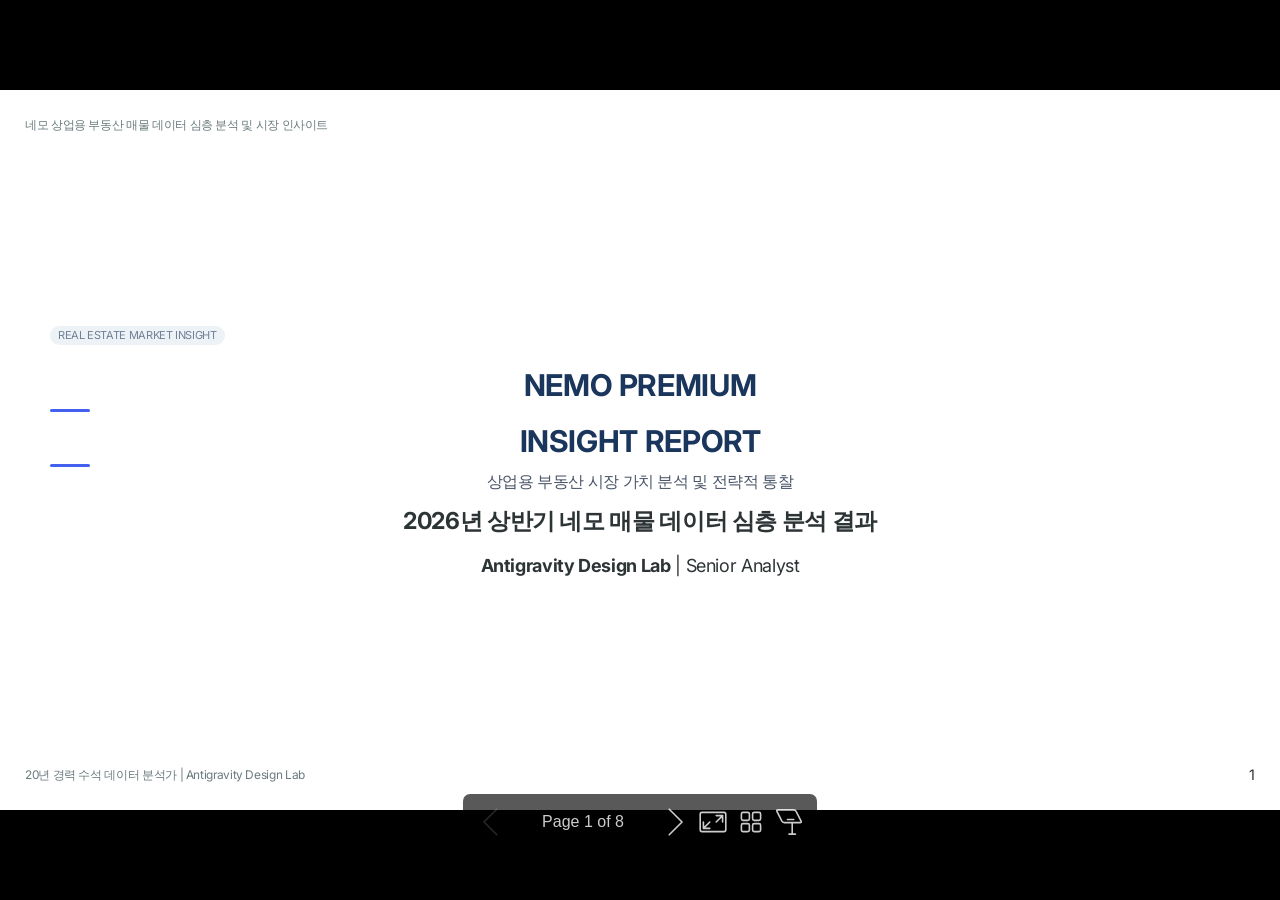
==== commit 0dceeb6b: "Remove presenter notes from slide body and use Marp comment syntax" ====
--- a/nemo_eda_slides.html
+++ b/nemo_eda_slides.html
@@ -13,14 +13,14 @@
   );--color-foreground:light-dark(#455a64, #fff8e1);--color-dimmed:light-dark(
     #6a7a7d,
     #dad8c8
-  );--color-highlight:light-dark(#0288d1, #81d4fa);background-color:var(--color-background);background-image:linear-gradient(135deg, hsla(0,0%,53%,0), hsla(0,0%,53%,.02) 50%, hsla(0,0%,100%,0) 0, hsla(0,0%,100%,.05));color:var(--color-foreground);color-scheme:light;font-family:Lato,Avenir Next,Avenir,Trebuchet MS,Segoe UI,sans-serif;font-size:35px;height:720px;letter-spacing:1.25px;line-height:1.35;overflow-wrap:break-word;padding:70px;width:1280px}div#\:\$p > svg > foreignObject > section{--marpit-root-font-size:35px}div#\:\$p > svg > foreignObject > section:after{bottom:0;font-size:80%;right:0}div#\:\$p > svg > foreignObject > section:after{--marpit-root-font-size:80%}div#\:\$p > svg > foreignObject > section a,div#\:\$p > svg > foreignObject > section mark{color:var(--color-highlight)}div#\:\$p > svg > foreignObject > section code{background:var(--color-dimmed);color:var(--color-background)}div#\:\$p > svg > foreignObject > section :is(h1, marp-h1) strong,div#\:\$p > svg > foreignObject > section :is(h2, marp-h2) strong,div#\:\$p > svg > foreignObject > section :is(h3, marp-h3) strong,div#\:\$p > svg > foreignObject > section :is(h4, marp-h4) strong,div#\:\$p > svg > foreignObject > section :is(h5, marp-h5) strong,div#\:\$p > svg > foreignObject > section :is(h6, marp-h6) strong{color:var(--color-highlight)}div#\:\$p > svg > foreignObject > section :is(pre, marp-pre){background:var(--color-foreground)}div#\:\$p > svg > foreignObject > section :is(pre, marp-pre)>code{background:transparent}div#\:\$p > svg > foreignObject > section blockquote:after,div#\:\$p > svg > foreignObject > section blockquote:before,div#\:\$p > svg > foreignObject > section footer,div#\:\$p > svg > foreignObject > section header,div#\:\$p > svg > foreignObject > section section:after{color:var(--color-dimmed)}div#\:\$p > svg > foreignObject > section table td,div#\:\$p > svg > foreignObject > section table th{border-color:var(--color-foreground)}div#\:\$p > svg > foreignObject > section table thead th{background:var(--color-foreground);color:var(--color-background)}div#\:\$p > svg > foreignObject > section table tbody>tr:nth-child(odd) td,div#\:\$p > svg > foreignObject > section table tbody>tr:nth-child(odd) th{background:var(--color-background-stripe, transparent)}div#\:\$p > svg > foreignObject > section>:first-child,div#\:\$p > svg > foreignObject > section>header:first-child+*{margin-top:0}div#\:\$p > svg > foreignObject > section:where(.invert){color-scheme:dark}div#\:\$p > svg > foreignObject > section:where(.gaia){--color-background:#0288d1;--color-background-stripe:rgba(255,248,225,.1);--color-foreground:#fff8e1;--color-dimmed:#cce2de;--color-highlight:#81d4fa;}div#\:\$p > svg > foreignObject > section:where(.lead){align-items:stretch;flex-flow:column nowrap;place-content:safe center center}div#\:\$p > svg > foreignObject > section:where(.lead) :is(h1, marp-h1),div#\:\$p > svg > foreignObject > section:where(.lead) :is(h2, marp-h2),div#\:\$p > svg > foreignObject > section:where(.lead) :is(h3, marp-h3),div#\:\$p > svg > foreignObject > section:where(.lead) :is(h4, marp-h4),div#\:\$p > svg > foreignObject > section:where(.lead) :is(h5, marp-h5),div#\:\$p > svg > foreignObject > section:where(.lead) :is(h6, marp-h6){text-align:center}div#\:\$p > svg > foreignObject > section:where(.lead) p{text-align:center}div#\:\$p > svg > foreignObject > section:where(.lead) blockquote>:is(h1, marp-h1),div#\:\$p > svg > foreignObject > section:where(.lead) blockquote>:is(h2, marp-h2),div#\:\$p > svg > foreignObject > section:where(.lead) blockquote>:is(h3, marp-h3),div#\:\$p > svg > foreignObject > section:where(.lead) blockquote>:is(h4, marp-h4),div#\:\$p > svg > foreignObject > section:where(.lead) blockquote>:is(h5, marp-h5),div#\:\$p > svg > foreignObject > section:where(.lead) blockquote>:is(h6, marp-h6),div#\:\$p > svg > foreignObject > section:where(.lead) blockquote>p{text-align:left}div#\:\$p > svg > foreignObject > section:where(.lead) ol>li>p,div#\:\$p > svg > foreignObject > section:where(.lead) ul>li>p{text-align:left}div#\:\$p > svg > foreignObject > section:where(.lead) table{margin-left:auto;margin-right:auto}div#\:\$p > svg > foreignObject > section{font-family:'Pretendard', 'Inter', -apple-system, sans-serif;color:#2D3436;font-size:22px;padding:40px 60px;background:#ffffff;letter-spacing:-0.02em;overflow:hidden}div#\:\$p > svg > foreignObject > section{--marpit-root-font-size: 22px}div#\:\$p > svg > foreignObject > section :is(h1, marp-h1){color:#1A365D;font-size:36px;font-weight:700;margin-bottom:15px;position:relative}div#\:\$p > svg > foreignObject > section :is(h1, marp-h1)::before{content:'';position:absolute;bottom:-8px;left:0;width:50px;height:4px;background:#4361EE;border-radius:2px}div#\:\$p > svg > foreignObject > section :is(h2, marp-h2){color:#4A5568;font-size:20px;font-weight:400;margin-bottom:10px;text-transform:uppercase;letter-spacing:0.1em}div#\:\$p > svg > foreignObject > section strong{color:#4361EE}div#\:\$p > svg > foreignObject > section footer{color:#A0AEC0;font-size:12px}div#\:\$p > svg > foreignObject > section img{border-radius:4px;box-shadow:0 10px 25px rgba(0,0,0,0.05);max-width:100%;max-height:250px;object-fit:contain;display:block;margin:10px auto}div#\:\$p > svg > foreignObject > section .columns{display:grid;grid-template-columns:1fr 1fr;gap:20px;align-items:center}div#\:\$p > svg > foreignObject > section .tag{display:inline-block;padding:3px 10px;background:#EDF2F7;border-radius:20px;font-size:12px;color:#718096;margin-bottom:8px}div#\:\$p > svg > foreignObject > section section.tag{--marpit-root-font-size: 12px}div#\:\$p > svg > foreignObject > section .lead{background:#1A365D;color:#ffffff}div#\:\$p > svg > foreignObject > section .lead :is(h1, marp-h1){color:#ffffff;font-size:48px}div#\:\$p > svg > foreignObject > section .lead :is(h1, marp-h1)::before{background:#4CC9F0}div#\:\$p > svg > foreignObject > section .lead :is(h3, marp-h3){color:#A0AEC0;font-weight:300}div#\:\$p > svg > foreignObject > section blockquote{border-left:3px solid #4361EE;padding-left:15px;font-size:18px;color:#718096;background:#F7FAFC;margin:10px 0}div#\:\$p > svg > foreignObject > section .summary{background:#EBF8FF;border-radius:8px;padding:10px 15px;margin-top:15px;font-weight:700;color:#2B6CB0;border-left:4px solid #3182CE}div#\:\$p > svg > foreignObject > section[data-marpit-advanced-background="background"]{columns:initial!important;display:block!important;padding:0!important}div#\:\$p > svg > foreignObject > section[data-marpit-advanced-background="background"]::before, div#\:\$p > svg > foreignObject > section[data-marpit-advanced-background="background"]::after, div#\:\$p > svg > foreignObject > section[data-marpit-advanced-background="content"]::before, div#\:\$p > svg > foreignObject > section[data-marpit-advanced-background="content"]::after{display:none!important}div#\:\$p > svg > foreignObject > section[data-marpit-advanced-background="background"] > div[data-marpit-advanced-background-container]{all:initial;display:flex;flex-direction:row;height:100%;overflow:hidden;width:100%}div#\:\$p > svg > foreignObject > section[data-marpit-advanced-background="background"] > div[data-marpit-advanced-background-container][data-marpit-advanced-background-direction="vertical"]{flex-direction:column}div#\:\$p > svg > foreignObject > section[data-marpit-advanced-background="background"][data-marpit-advanced-background-split] > div[data-marpit-advanced-background-container]{width:var(--marpit-advanced-background-split, 50%)}div#\:\$p > svg > foreignObject > section[data-marpit-advanced-background="background"][data-marpit-advanced-background-split="right"] > div[data-marpit-advanced-background-container]{margin-left:calc(100% - var(--marpit-advanced-background-split, 50%))}div#\:\$p > svg > foreignObject > section[data-marpit-advanced-background="background"] > div[data-marpit-advanced-background-container] > figure{all:initial;background-position:center;background-repeat:no-repeat;background-size:cover;flex:auto;margin:0}div#\:\$p > svg > foreignObject > section[data-marpit-advanced-background="background"] > div[data-marpit-advanced-background-container] > figure > figcaption{position:absolute;border:0;clip:rect(0, 0, 0, 0);height:1px;margin:-1px;overflow:hidden;padding:0;white-space:nowrap;width:1px}div#\:\$p > svg > foreignObject > section[data-marpit-advanced-background="content"], div#\:\$p > svg > foreignObject > section[data-marpit-advanced-background="pseudo"]{background:transparent!important}div#\:\$p > svg > foreignObject > section[data-marpit-advanced-background="pseudo"], div#\:\$p > svg[data-marpit-svg] > foreignObject[data-marpit-advanced-background="pseudo"]{pointer-events:none!important}div#\:\$p > svg > foreignObject > section[data-marpit-advanced-background-split]{width:100%;height:100%}
+  );--color-highlight:light-dark(#0288d1, #81d4fa);background-color:var(--color-background);background-image:linear-gradient(135deg, hsla(0,0%,53%,0), hsla(0,0%,53%,.02) 50%, hsla(0,0%,100%,0) 0, hsla(0,0%,100%,.05));color:var(--color-foreground);color-scheme:light;font-family:Lato,Avenir Next,Avenir,Trebuchet MS,Segoe UI,sans-serif;font-size:35px;height:720px;letter-spacing:1.25px;line-height:1.35;overflow-wrap:break-word;padding:70px;width:1280px}div#\:\$p > svg > foreignObject > section{--marpit-root-font-size:35px}div#\:\$p > svg > foreignObject > section:after{bottom:0;font-size:80%;right:0}div#\:\$p > svg > foreignObject > section:after{--marpit-root-font-size:80%}div#\:\$p > svg > foreignObject > section a,div#\:\$p > svg > foreignObject > section mark{color:var(--color-highlight)}div#\:\$p > svg > foreignObject > section code{background:var(--color-dimmed);color:var(--color-background)}div#\:\$p > svg > foreignObject > section :is(h1, marp-h1) strong,div#\:\$p > svg > foreignObject > section :is(h2, marp-h2) strong,div#\:\$p > svg > foreignObject > section :is(h3, marp-h3) strong,div#\:\$p > svg > foreignObject > section :is(h4, marp-h4) strong,div#\:\$p > svg > foreignObject > section :is(h5, marp-h5) strong,div#\:\$p > svg > foreignObject > section :is(h6, marp-h6) strong{color:var(--color-highlight)}div#\:\$p > svg > foreignObject > section :is(pre, marp-pre){background:var(--color-foreground)}div#\:\$p > svg > foreignObject > section :is(pre, marp-pre)>code{background:transparent}div#\:\$p > svg > foreignObject > section blockquote:after,div#\:\$p > svg > foreignObject > section blockquote:before,div#\:\$p > svg > foreignObject > section footer,div#\:\$p > svg > foreignObject > section header,div#\:\$p > svg > foreignObject > section section:after{color:var(--color-dimmed)}div#\:\$p > svg > foreignObject > section table td,div#\:\$p > svg > foreignObject > section table th{border-color:var(--color-foreground)}div#\:\$p > svg > foreignObject > section table thead th{background:var(--color-foreground);color:var(--color-background)}div#\:\$p > svg > foreignObject > section table tbody>tr:nth-child(odd) td,div#\:\$p > svg > foreignObject > section table tbody>tr:nth-child(odd) th{background:var(--color-background-stripe, transparent)}div#\:\$p > svg > foreignObject > section>:first-child,div#\:\$p > svg > foreignObject > section>header:first-child+*{margin-top:0}div#\:\$p > svg > foreignObject > section:where(.invert){color-scheme:dark}div#\:\$p > svg > foreignObject > section:where(.gaia){--color-background:#0288d1;--color-background-stripe:rgba(255,248,225,.1);--color-foreground:#fff8e1;--color-dimmed:#cce2de;--color-highlight:#81d4fa;}div#\:\$p > svg > foreignObject > section:where(.lead){align-items:stretch;flex-flow:column nowrap;place-content:safe center center}div#\:\$p > svg > foreignObject > section:where(.lead) :is(h1, marp-h1),div#\:\$p > svg > foreignObject > section:where(.lead) :is(h2, marp-h2),div#\:\$p > svg > foreignObject > section:where(.lead) :is(h3, marp-h3),div#\:\$p > svg > foreignObject > section:where(.lead) :is(h4, marp-h4),div#\:\$p > svg > foreignObject > section:where(.lead) :is(h5, marp-h5),div#\:\$p > svg > foreignObject > section:where(.lead) :is(h6, marp-h6){text-align:center}div#\:\$p > svg > foreignObject > section:where(.lead) p{text-align:center}div#\:\$p > svg > foreignObject > section:where(.lead) blockquote>:is(h1, marp-h1),div#\:\$p > svg > foreignObject > section:where(.lead) blockquote>:is(h2, marp-h2),div#\:\$p > svg > foreignObject > section:where(.lead) blockquote>:is(h3, marp-h3),div#\:\$p > svg > foreignObject > section:where(.lead) blockquote>:is(h4, marp-h4),div#\:\$p > svg > foreignObject > section:where(.lead) blockquote>:is(h5, marp-h5),div#\:\$p > svg > foreignObject > section:where(.lead) blockquote>:is(h6, marp-h6),div#\:\$p > svg > foreignObject > section:where(.lead) blockquote>p{text-align:left}div#\:\$p > svg > foreignObject > section:where(.lead) ol>li>p,div#\:\$p > svg > foreignObject > section:where(.lead) ul>li>p{text-align:left}div#\:\$p > svg > foreignObject > section:where(.lead) table{margin-left:auto;margin-right:auto}div#\:\$p > svg > foreignObject > section{font-family:'Pretendard', 'Inter', -apple-system, sans-serif;color:#2D3436;font-size:18px;padding:25px 50px;background:#ffffff;letter-spacing:-0.02em;overflow:hidden}div#\:\$p > svg > foreignObject > section{--marpit-root-font-size: 18px}div#\:\$p > svg > foreignObject > section :is(h1, marp-h1){color:#1A365D;font-size:30px;font-weight:700;margin-bottom:10px;position:relative}div#\:\$p > svg > foreignObject > section :is(h1, marp-h1)::before{content:'';position:absolute;bottom:-6px;left:0;width:40px;height:3px;background:#4361EE;border-radius:2px}div#\:\$p > svg > foreignObject > section :is(h2, marp-h2){color:#4A5568;font-size:16px;font-weight:400;margin-bottom:8px;text-transform:uppercase}div#\:\$p > svg > foreignObject > section img{border-radius:4px;box-shadow:0 5px 15px rgba(0,0,0,0.08);max-width:95%;max-height:350px;object-fit:contain;display:block;margin:10px auto}div#\:\$p > svg > foreignObject > section .columns{display:grid;grid-template-columns:0.7fr 1.3fr;gap:20px;align-items:start}div#\:\$p > svg > foreignObject > section .tag{display:inline-block;padding:2px 8px;background:#EDF2F7;border-radius:20px;font-size:11px;color:#718096;margin-bottom:5px}div#\:\$p > svg > foreignObject > section section.tag{--marpit-root-font-size: 11px}div#\:\$p > svg > foreignObject > section .lead{background:#1A365D;color:#ffffff}div#\:\$p > svg > foreignObject > section .lead :is(h1, marp-h1){color:#ffffff;font-size:42px}div#\:\$p > svg > foreignObject > section .lead :is(h1, marp-h1)::before{background:#4CC9F0}div#\:\$p > svg > foreignObject > section .summary{background:#EBF8FF;border-radius:6px;padding:8px 12px;margin-top:10px;font-weight:700;color:#2B6CB0;border-left:4px solid #3182CE;font-size:16px}div#\:\$p > svg > foreignObject > section section.summary{--marpit-root-font-size: 16px}div#\:\$p > svg > foreignObject > section .speaker-note{margin-top:15px;padding:10px;background:#F7FAFC;border:1px dashed #CBD5E0;font-size:14px;color:#4A5568;line-height:1.5}div#\:\$p > svg > foreignObject > section section.speaker-note{--marpit-root-font-size: 14px}div#\:\$p > svg > foreignObject > section .speaker-note b{color:#1A365D}div#\:\$p > svg > foreignObject > section[data-marpit-advanced-background="background"]{columns:initial!important;display:block!important;padding:0!important}div#\:\$p > svg > foreignObject > section[data-marpit-advanced-background="background"]::before, div#\:\$p > svg > foreignObject > section[data-marpit-advanced-background="background"]::after, div#\:\$p > svg > foreignObject > section[data-marpit-advanced-background="content"]::before, div#\:\$p > svg > foreignObject > section[data-marpit-advanced-background="content"]::after{display:none!important}div#\:\$p > svg > foreignObject > section[data-marpit-advanced-background="background"] > div[data-marpit-advanced-background-container]{all:initial;display:flex;flex-direction:row;height:100%;overflow:hidden;width:100%}div#\:\$p > svg > foreignObject > section[data-marpit-advanced-background="background"] > div[data-marpit-advanced-background-container][data-marpit-advanced-background-direction="vertical"]{flex-direction:column}div#\:\$p > svg > foreignObject > section[data-marpit-advanced-background="background"][data-marpit-advanced-background-split] > div[data-marpit-advanced-background-container]{width:var(--marpit-advanced-background-split, 50%)}div#\:\$p > svg > foreignObject > section[data-marpit-advanced-background="background"][data-marpit-advanced-background-split="right"] > div[data-marpit-advanced-background-container]{margin-left:calc(100% - var(--marpit-advanced-background-split, 50%))}div#\:\$p > svg > foreignObject > section[data-marpit-advanced-background="background"] > div[data-marpit-advanced-background-container] > figure{all:initial;background-position:center;background-repeat:no-repeat;background-size:cover;flex:auto;margin:0}div#\:\$p > svg > foreignObject > section[data-marpit-advanced-background="background"] > div[data-marpit-advanced-background-container] > figure > figcaption{position:absolute;border:0;clip:rect(0, 0, 0, 0);height:1px;margin:-1px;overflow:hidden;padding:0;white-space:nowrap;width:1px}div#\:\$p > svg > foreignObject > section[data-marpit-advanced-background="content"], div#\:\$p > svg > foreignObject > section[data-marpit-advanced-background="pseudo"]{background:transparent!important}div#\:\$p > svg > foreignObject > section[data-marpit-advanced-background="pseudo"], div#\:\$p > svg[data-marpit-svg] > foreignObject[data-marpit-advanced-background="pseudo"]{pointer-events:none!important}div#\:\$p > svg > foreignObject > section[data-marpit-advanced-background-split]{width:100%;height:100%}
 </style></head><body><div class="bespoke-marp-osc"><button data-bespoke-marp-osc="prev" tabindex="-1" title="Previous slide">Previous slide</button><span data-bespoke-marp-osc="page"></span><button data-bespoke-marp-osc="next" tabindex="-1" title="Next slide">Next slide</button><button data-bespoke-marp-osc="fullscreen" tabindex="-1" title="Toggle fullscreen (f)">Toggle fullscreen</button><button data-bespoke-marp-osc="overview" tabindex="-1" title="Toggle overview view (o)">Toggle overview view</button><button data-bespoke-marp-osc="presenter" tabindex="-1" title="Open presenter view (p)">Open presenter view</button></div><div id=":$p"><svg data-marpit-svg="" viewBox="0 0 1280 720"><foreignObject width="1280" height="720"><section id="1" data-paginate="true" data-header="네모 상업용 부동산 매물 데이터 심층 분석 및 시장 인사이트" data-footer="20년 경력 수석 데이터 분석가 | Antigravity Design Lab" data-background-color="#ffffff" data-class="lead" data-theme="gaia" data-style="@import url('https://fonts.googleapis.com/css2?family=Inter:wght@300;400;700&amp;display=swap');
 
 section {
   font-family: 'Pretendard', 'Inter', -apple-system, sans-serif;
   color: #2D3436;
-  font-size: 22px;
-  padding: 40px 60px;
+  font-size: 18px;
+  padding: 25px 50px;
   background: #ffffff;
   letter-spacing: -0.02em;
   overflow: hidden;
@@ -28,40 +28,36 @@
 
 h1 {
   color: #1A365D;
-  font-size: 36px;
-  font-weight: 700;
-  margin-bottom: 15px;
+  font-size: 30px;
+  font-weight: 700;
+  margin-bottom: 10px;
   position: relative;
 }
 
 h1::before {
   content: '';
   position: absolute;
-  bottom: -8px;
+  bottom: -6px;
   left: 0;
-  width: 50px;
-  height: 4px;
+  width: 40px;
+  height: 3px;
   background: #4361EE;
   border-radius: 2px;
 }
 
 h2 {
   color: #4A5568;
-  font-size: 20px;
+  font-size: 16px;
   font-weight: 400;
-  margin-bottom: 10px;
+  margin-bottom: 8px;
   text-transform: uppercase;
-  letter-spacing: 0.1em;
-}
-
-strong { color: #4361EE; }
-footer { color: #A0AEC0; font-size: 12px; }
+}
 
 img {
   border-radius: 4px;
-  box-shadow: 0 10px 25px rgba(0,0,0,0.05);
-  max-width: 100%;
-  max-height: 250px;
+  box-shadow: 0 5px 15px rgba(0,0,0,0.08);
+  max-width: 95%;
+  max-height: 350px;
   object-fit: contain;
   display: block;
   margin: 10px auto;
@@ -69,44 +65,47 @@
 
 .columns {
   display: grid;
-  grid-template-columns: 1fr 1fr;
+  grid-template-columns: 0.7fr 1.3fr;
   gap: 20px;
-  align-items: center;
+  align-items: start;
 }
 
 .tag {
   display: inline-block;
-  padding: 3px 10px;
+  padding: 2px 8px;
   background: #EDF2F7;
   border-radius: 20px;
-  font-size: 12px;
+  font-size: 11px;
   color: #718096;
-  margin-bottom: 8px;
+  margin-bottom: 5px;
 }
 
 .lead { background: #1A365D; color: #ffffff; }
-.lead h1 { color: #ffffff; font-size: 48px; }
+.lead h1 { color: #ffffff; font-size: 42px; }
 .lead h1::before { background: #4CC9F0; }
-.lead h3 { color: #A0AEC0; font-weight: 300; }
-
-blockquote {
-  border-left: 3px solid #4361EE;
-  padding-left: 15px;
-  font-size: 18px;
-  color: #718096;
-  background: #F7FAFC;
-  margin: 10px 0;
-}
 
 .summary {
   background: #EBF8FF;
-  border-radius: 8px;
-  padding: 10px 15px;
-  margin-top: 15px;
+  border-radius: 6px;
+  padding: 8px 12px;
+  margin-top: 10px;
   font-weight: 700;
   color: #2B6CB0;
   border-left: 4px solid #3182CE;
-}
+  font-size: 16px;
+}
+
+.speaker-note {
+  margin-top: 15px;
+  padding: 10px;
+  background: #F7FAFC;
+  border: 1px dashed #CBD5E0;
+  font-size: 14px;
+  color: #4A5568;
+  line-height: 1.5;
+}
+
+.speaker-note b { color: #1A365D; }
 " lang="en-US" class="lead" data-marpit-pagination="1" style="--paginate:true;--header:네모 상업용 부동산 매물 데이터 심층 분석 및 시장 인사이트;--footer:20년 경력 수석 데이터 분석가 | Antigravity Design Lab;--background-color:#ffffff;--class:lead;--theme:gaia;--style:@import url('https://fonts.googleapis.com/css2?family=Inter:wght@300;400;700&amp;display=swap')
 ;background-color:#ffffff;background-image:none;" data-marpit-pagination-total="8">
 <header>네모 상업용 부동산 매물 데이터 심층 분석 및 시장 인사이트</header>
@@ -123,8 +122,8 @@
 section {
   font-family: 'Pretendard', 'Inter', -apple-system, sans-serif;
   color: #2D3436;
-  font-size: 22px;
-  padding: 40px 60px;
+  font-size: 18px;
+  padding: 25px 50px;
   background: #ffffff;
   letter-spacing: -0.02em;
   overflow: hidden;
@@ -132,40 +131,36 @@
 
 h1 {
   color: #1A365D;
-  font-size: 36px;
-  font-weight: 700;
-  margin-bottom: 15px;
+  font-size: 30px;
+  font-weight: 700;
+  margin-bottom: 10px;
   position: relative;
 }
 
 h1::before {
   content: '';
   position: absolute;
-  bottom: -8px;
+  bottom: -6px;
   left: 0;
-  width: 50px;
-  height: 4px;
+  width: 40px;
+  height: 3px;
   background: #4361EE;
   border-radius: 2px;
 }
 
 h2 {
   color: #4A5568;
-  font-size: 20px;
+  font-size: 16px;
   font-weight: 400;
-  margin-bottom: 10px;
+  margin-bottom: 8px;
   text-transform: uppercase;
-  letter-spacing: 0.1em;
-}
-
-strong { color: #4361EE; }
-footer { color: #A0AEC0; font-size: 12px; }
+}
 
 img {
   border-radius: 4px;
-  box-shadow: 0 10px 25px rgba(0,0,0,0.05);
-  max-width: 100%;
-  max-height: 250px;
+  box-shadow: 0 5px 15px rgba(0,0,0,0.08);
+  max-width: 95%;
+  max-height: 350px;
   object-fit: contain;
   display: block;
   margin: 10px auto;
@@ -173,44 +168,47 @@
 
 .columns {
   display: grid;
-  grid-template-columns: 1fr 1fr;
+  grid-template-columns: 0.7fr 1.3fr;
   gap: 20px;
-  align-items: center;
+  align-items: start;
 }
 
 .tag {
   display: inline-block;
-  padding: 3px 10px;
+  padding: 2px 8px;
   background: #EDF2F7;
   border-radius: 20px;
-  font-size: 12px;
+  font-size: 11px;
   color: #718096;
-  margin-bottom: 8px;
+  margin-bottom: 5px;
 }
 
 .lead { background: #1A365D; color: #ffffff; }
-.lead h1 { color: #ffffff; font-size: 48px; }
+.lead h1 { color: #ffffff; font-size: 42px; }
 .lead h1::before { background: #4CC9F0; }
-.lead h3 { color: #A0AEC0; font-weight: 300; }
-
-blockquote {
-  border-left: 3px solid #4361EE;
-  padding-left: 15px;
-  font-size: 18px;
-  color: #718096;
-  background: #F7FAFC;
-  margin: 10px 0;
-}
 
 .summary {
   background: #EBF8FF;
-  border-radius: 8px;
-  padding: 10px 15px;
-  margin-top: 15px;
+  border-radius: 6px;
+  padding: 8px 12px;
+  margin-top: 10px;
   font-weight: 700;
   color: #2B6CB0;
   border-left: 4px solid #3182CE;
-}
+  font-size: 16px;
+}
+
+.speaker-note {
+  margin-top: 15px;
+  padding: 10px;
+  background: #F7FAFC;
+  border: 1px dashed #CBD5E0;
+  font-size: 14px;
+  color: #4A5568;
+  line-height: 1.5;
+}
+
+.speaker-note b { color: #1A365D; }
 " lang="en-US" data-marpit-pagination="2" style="--paginate:true;--header:네모 상업용 부동산 매물 데이터 심층 분석 및 시장 인사이트;--footer:20년 경력 수석 데이터 분석가 | Antigravity Design Lab;--background-color:#ffffff;--theme:gaia;--style:@import url('https://fonts.googleapis.com/css2?family=Inter:wght@300;400;700&amp;display=swap')
 ;background-color:#ffffff;background-image:none;" data-marpit-pagination-total="8">
 <header>네모 상업용 부동산 매물 데이터 심층 분석 및 시장 인사이트</header>
@@ -218,19 +216,20 @@
 <h1 id="%EC%83%81%EC%97%85%EC%9A%A9-%EB%B6%80%EB%8F%99%EC%82%B0-%EC%8B%9C%EC%9E%A5%EC%9D%98-%EA%B1%B0%EC%8B%9C%EC%A0%81-%EB%8D%B0%EC%9D%B4%ED%84%B0-%EC%A7%80%ED%91%9C-%EB%B6%84%EC%84%9D">상업용 부동산 시장의 거시적 데이터 지표 분석</h1>
 <div class="columns">
 <div>
-<p>네모 플랫폼 내 <strong>653개 활성 매물</strong>의 다차원 데이터를 전수 조사했습니다.</p>
 <ul>
-<li><strong>Data Integrity</strong>: 고품질 파이프라인</li>
-<li><strong>Market Coverage</strong>: 오피스, 상가 포함</li>
-<li><strong>Regional Focus</strong>: 강남/서초 역세권</li>
+<li><strong>Sample</strong>: 653개 매물</li>
+<li><strong>Quality</strong>: 전수 조사</li>
+<li><strong>Focus</strong>: 강남/서초 중심</li>
 </ul>
+<div class="summary">💡 요점: 풍부한 표본 확보로 분석 신뢰도 매우 높음</div>
 </div>
 <div>
-<p><img src="images/rent_dist.png" alt="" style="height:200px;" /></p>
-</div>
-</div>
-<p>653개의 표본 데이터는 강남권을 중심으로 한 상업용 부동산의 실시간 공급 현황을 잘 나타내고 있습니다. 월세 분포는 3,500~5,500선에 밀집되어 있으나, 초대형 매물의 존재로 인해 시장의 스펙트럼이 매우 넓게 형성되어 있습니다.</p>
-<div class="summary">💡 요점: 강남 핵심 상권을 중심으로 풍부한 표본이 확보되어 분석 신뢰도가 매우 높음</div>
+<p><img src="images/rent_dist.png" alt="" style="height:350px;" /></p>
+</div>
+</div>
+<div class="speaker-note">
+<b>🎤 발표자 노트 (2분):</b> 653개의 표본은 강남 상업용 부동산의 실시간 현황을 정확히 투영합니다. 월세 분포는 3,500~5,500선에 밀집되어 있으나, 초대형 매물의 존재로 인해 시장의 스펙트럼이 매우 넓게 형성되어 있습니다. 이는 단순한 소형 상가부터 대형 오피스까지 아우르는 데이터임을 의미합니다.
+</div>
 <footer>20년 경력 수석 데이터 분석가 | Antigravity Design Lab</footer>
 </section>
 </foreignObject></svg><svg data-marpit-svg="" viewBox="0 0 1280 720"><foreignObject width="1280" height="720"><section id="3" data-paginate="true" data-header="네모 상업용 부동산 매물 데이터 심층 분석 및 시장 인사이트" data-footer="20년 경력 수석 데이터 분석가 | Antigravity Design Lab" data-background-color="#ffffff" data-theme="gaia" data-style="@import url('https://fonts.googleapis.com/css2?family=Inter:wght@300;400;700&amp;display=swap');
@@ -238,8 +237,8 @@
 section {
   font-family: 'Pretendard', 'Inter', -apple-system, sans-serif;
   color: #2D3436;
-  font-size: 22px;
-  padding: 40px 60px;
+  font-size: 18px;
+  padding: 25px 50px;
   background: #ffffff;
   letter-spacing: -0.02em;
   overflow: hidden;
@@ -247,40 +246,36 @@
 
 h1 {
   color: #1A365D;
-  font-size: 36px;
-  font-weight: 700;
-  margin-bottom: 15px;
+  font-size: 30px;
+  font-weight: 700;
+  margin-bottom: 10px;
   position: relative;
 }
 
 h1::before {
   content: '';
   position: absolute;
-  bottom: -8px;
+  bottom: -6px;
   left: 0;
-  width: 50px;
-  height: 4px;
+  width: 40px;
+  height: 3px;
   background: #4361EE;
   border-radius: 2px;
 }
 
 h2 {
   color: #4A5568;
-  font-size: 20px;
+  font-size: 16px;
   font-weight: 400;
-  margin-bottom: 10px;
+  margin-bottom: 8px;
   text-transform: uppercase;
-  letter-spacing: 0.1em;
-}
-
-strong { color: #4361EE; }
-footer { color: #A0AEC0; font-size: 12px; }
+}
 
 img {
   border-radius: 4px;
-  box-shadow: 0 10px 25px rgba(0,0,0,0.05);
-  max-width: 100%;
-  max-height: 250px;
+  box-shadow: 0 5px 15px rgba(0,0,0,0.08);
+  max-width: 95%;
+  max-height: 350px;
   object-fit: contain;
   display: block;
   margin: 10px auto;
@@ -288,44 +283,47 @@
 
 .columns {
   display: grid;
-  grid-template-columns: 1fr 1fr;
+  grid-template-columns: 0.7fr 1.3fr;
   gap: 20px;
-  align-items: center;
+  align-items: start;
 }
 
 .tag {
   display: inline-block;
-  padding: 3px 10px;
+  padding: 2px 8px;
   background: #EDF2F7;
   border-radius: 20px;
-  font-size: 12px;
+  font-size: 11px;
   color: #718096;
-  margin-bottom: 8px;
+  margin-bottom: 5px;
 }
 
 .lead { background: #1A365D; color: #ffffff; }
-.lead h1 { color: #ffffff; font-size: 48px; }
+.lead h1 { color: #ffffff; font-size: 42px; }
 .lead h1::before { background: #4CC9F0; }
-.lead h3 { color: #A0AEC0; font-weight: 300; }
-
-blockquote {
-  border-left: 3px solid #4361EE;
-  padding-left: 15px;
-  font-size: 18px;
-  color: #718096;
-  background: #F7FAFC;
-  margin: 10px 0;
-}
 
 .summary {
   background: #EBF8FF;
-  border-radius: 8px;
-  padding: 10px 15px;
-  margin-top: 15px;
+  border-radius: 6px;
+  padding: 8px 12px;
+  margin-top: 10px;
   font-weight: 700;
   color: #2B6CB0;
   border-left: 4px solid #3182CE;
-}
+  font-size: 16px;
+}
+
+.speaker-note {
+  margin-top: 15px;
+  padding: 10px;
+  background: #F7FAFC;
+  border: 1px dashed #CBD5E0;
+  font-size: 14px;
+  color: #4A5568;
+  line-height: 1.5;
+}
+
+.speaker-note b { color: #1A365D; }
 " lang="en-US" data-marpit-pagination="3" style="--paginate:true;--header:네모 상업용 부동산 매물 데이터 심층 분석 및 시장 인사이트;--footer:20년 경력 수석 데이터 분석가 | Antigravity Design Lab;--background-color:#ffffff;--theme:gaia;--style:@import url('https://fonts.googleapis.com/css2?family=Inter:wght@300;400;700&amp;display=swap')
 ;background-color:#ffffff;background-image:none;" data-marpit-pagination-total="8">
 <header>네모 상업용 부동산 매물 데이터 심층 분석 및 시장 인사이트</header>
@@ -333,17 +331,20 @@
 <h1 id="%EB%B3%B4%EC%A6%9D%EA%B8%88%EA%B3%BC-%EC%9B%94%EC%84%B8%EC%9D%98-%EA%B7%A0%ED%98%95-%EA%B0%80%EA%B2%A9-%EA%B2%B0%EC%A0%95-%EC%9A%94%EC%9D%B8">보증금과 월세의 균형 가격 결정 요인</h1>
 <div class="columns">
 <div>
-<p>임대 시장의 가격 결정 로직은 상관계수 <strong>0.96</strong>으로 매우 견고합니다.</p>
-<blockquote>
-<p>&quot;데이터는 시장의 본질적인 합의를 보여줍니다. 선형적 관계는 예측 가능성을 의미합니다.&quot;</p>
-</blockquote>
+<ul>
+<li><strong>Correlation</strong>: <strong>0.96</strong></li>
+<li><strong>Consistency</strong>: 매우 높음</li>
+<li><strong>Predictability</strong>: 우수</li>
+</ul>
+<div class="summary">💡 요점: 임대료 산정 체계가 매우 과학적이며 예측 가능함</div>
 </div>
 <div>
-<p><img src="images/dep_rent_scatter.png" alt="" style="height:200px;" /></p>
-</div>
-</div>
-<p>보증금이 올라가면 월세도 함께 상승하는 전형적인 '임대료 체계'가 확인되었습니다. 이는 임의적인 가격 책정이 아닌, 수익률 기반의 정교한 가격 가이드라인이 작동하고 있음을 증명하며 데이터 기반의 적정가 예측이 가능함을 시사합니다.</p>
-<div class="summary">💡 요점: 임대료 산정 방식이 매우 체계적이며 시장의 예측 가능성이 확보됨</div>
+<p><img src="images/dep_rent_scatter.png" alt="" style="height:350px;" /></p>
+</div>
+</div>
+<div class="speaker-note">
+<b>🎤 발표자 노트 (2분):</b> 보증금과 월세의 상관관계가 0.96으로 나타난 것은 시장이 매우 효율적으로 작동하고 있다는 증거입니다. 이는 임의적인 가격 책정이 아닌, 수익률 기반의 정교한 가격 가이드라인이 작동하고 있음을 증명하며 데이터 기반의 적정가 예측이 가능함을 시사합니다.
+</div>
 <footer>20년 경력 수석 데이터 분석가 | Antigravity Design Lab</footer>
 </section>
 </foreignObject></svg><svg data-marpit-svg="" viewBox="0 0 1280 720"><foreignObject width="1280" height="720"><section id="4" data-paginate="true" data-header="네모 상업용 부동산 매물 데이터 심층 분석 및 시장 인사이트" data-footer="20년 경력 수석 데이터 분석가 | Antigravity Design Lab" data-background-color="#ffffff" data-theme="gaia" data-style="@import url('https://fonts.googleapis.com/css2?family=Inter:wght@300;400;700&amp;display=swap');
@@ -351,8 +352,8 @@
 section {
   font-family: 'Pretendard', 'Inter', -apple-system, sans-serif;
   color: #2D3436;
-  font-size: 22px;
-  padding: 40px 60px;
+  font-size: 18px;
+  padding: 25px 50px;
   background: #ffffff;
   letter-spacing: -0.02em;
   overflow: hidden;
@@ -360,40 +361,36 @@
 
 h1 {
   color: #1A365D;
-  font-size: 36px;
-  font-weight: 700;
-  margin-bottom: 15px;
+  font-size: 30px;
+  font-weight: 700;
+  margin-bottom: 10px;
   position: relative;
 }
 
 h1::before {
   content: '';
   position: absolute;
-  bottom: -8px;
+  bottom: -6px;
   left: 0;
-  width: 50px;
-  height: 4px;
+  width: 40px;
+  height: 3px;
   background: #4361EE;
   border-radius: 2px;
 }
 
 h2 {
   color: #4A5568;
-  font-size: 20px;
+  font-size: 16px;
   font-weight: 400;
-  margin-bottom: 10px;
+  margin-bottom: 8px;
   text-transform: uppercase;
-  letter-spacing: 0.1em;
-}
-
-strong { color: #4361EE; }
-footer { color: #A0AEC0; font-size: 12px; }
+}
 
 img {
   border-radius: 4px;
-  box-shadow: 0 10px 25px rgba(0,0,0,0.05);
-  max-width: 100%;
-  max-height: 250px;
+  box-shadow: 0 5px 15px rgba(0,0,0,0.08);
+  max-width: 95%;
+  max-height: 350px;
   object-fit: contain;
   display: block;
   margin: 10px auto;
@@ -401,53 +398,58 @@
 
 .columns {
   display: grid;
-  grid-template-columns: 1fr 1fr;
+  grid-template-columns: 0.7fr 1.3fr;
   gap: 20px;
-  align-items: center;
+  align-items: start;
 }
 
 .tag {
   display: inline-block;
-  padding: 3px 10px;
+  padding: 2px 8px;
   background: #EDF2F7;
   border-radius: 20px;
-  font-size: 12px;
+  font-size: 11px;
   color: #718096;
-  margin-bottom: 8px;
+  margin-bottom: 5px;
 }
 
 .lead { background: #1A365D; color: #ffffff; }
-.lead h1 { color: #ffffff; font-size: 48px; }
+.lead h1 { color: #ffffff; font-size: 42px; }
 .lead h1::before { background: #4CC9F0; }
-.lead h3 { color: #A0AEC0; font-weight: 300; }
-
-blockquote {
-  border-left: 3px solid #4361EE;
-  padding-left: 15px;
-  font-size: 18px;
-  color: #718096;
-  background: #F7FAFC;
-  margin: 10px 0;
-}
 
 .summary {
   background: #EBF8FF;
-  border-radius: 8px;
-  padding: 10px 15px;
-  margin-top: 15px;
+  border-radius: 6px;
+  padding: 8px 12px;
+  margin-top: 10px;
   font-weight: 700;
   color: #2B6CB0;
   border-left: 4px solid #3182CE;
-}
+  font-size: 16px;
+}
+
+.speaker-note {
+  margin-top: 15px;
+  padding: 10px;
+  background: #F7FAFC;
+  border: 1px dashed #CBD5E0;
+  font-size: 14px;
+  color: #4A5568;
+  line-height: 1.5;
+}
+
+.speaker-note b { color: #1A365D; }
 " lang="en-US" data-marpit-pagination="4" style="--paginate:true;--header:네모 상업용 부동산 매물 데이터 심층 분석 및 시장 인사이트;--footer:20년 경력 수석 데이터 분석가 | Antigravity Design Lab;--background-color:#ffffff;--theme:gaia;--style:@import url('https://fonts.googleapis.com/css2?family=Inter:wght@300;400;700&amp;display=swap')
 ;background-color:#ffffff;background-image:none;" data-marpit-pagination-total="8">
 <header>네모 상업용 부동산 매물 데이터 심층 분석 및 시장 인사이트</header>
 <h2 id="03-sector-analysis">03. SECTOR ANALYSIS</h2>
 <h1 id="%EC%97%85%EC%A2%85%EB%B3%84-%EA%B3%B5%EA%B0%84-%EC%A0%90%EC%9C%A0-%ED%98%84%ED%99%A9-%EB%B0%8F-%EC%B0%BD%EC%97%85-%EC%83%9D%ED%83%9C%EA%B3%84">업종별 공간 점유 현황 및 창업 생태계</h1>
-<p>상업 공간의 <strong>75% 이상</strong>이 서비스 및 F&amp;B 업종에 집중되어 있으며, 이는 도심지 상권의 역동적인 순환 구조를 반증합니다.</p>
-<p><img src="images/business_counts.png" alt="" style="height:220px;" /></p>
-<p>기타창업모음(264건)과 카페(44건)의 높은 비중은 소규모 창업 및 프랜차이즈 전환이 활발함을 나타냅니다. 한식, 미용실 등 생활 밀착형 업종이 상위권을 차지하며 상권의 안정적인 배후 수요를 반영하고 있습니다.</p>
+<p><img src="images/business_counts.png" alt="" style="height:320px;" /></p>
+<p>기타창업(264건)과 카페(44건)의 높은 비중은 소규모 창업 시장의 역동성을 반증합니다.</p>
 <div class="summary">💡 요점: 카페 및 다용도 점포 위주의 공급이 활발한 성숙기 시장임</div>
+<div class="speaker-note">
+<b>🎤 발표자 노트 (2분):</b> 기타창업모음과 카페의 높은 비중은 소규모 창업 및 프랜차이즈 전환이 활발함을 나타냅니다. 한식, 미용실 등 생활 밀착형 업종이 상위권을 차지하며 상권의 안정적인 배후 수요를 반영하고 있습니다. 이는 자영업 생태계가 매우 활발하게 순환되고 있음을 보여줍니다.
+</div>
 <footer>20년 경력 수석 데이터 분석가 | Antigravity Design Lab</footer>
 </section>
 </foreignObject></svg><svg data-marpit-svg="" viewBox="0 0 1280 720"><foreignObject width="1280" height="720"><section id="5" data-paginate="true" data-header="네모 상업용 부동산 매물 데이터 심층 분석 및 시장 인사이트" data-footer="20년 경력 수석 데이터 분석가 | Antigravity Design Lab" data-background-color="#ffffff" data-theme="gaia" data-style="@import url('https://fonts.googleapis.com/css2?family=Inter:wght@300;400;700&amp;display=swap');
@@ -455,8 +457,8 @@
 section {
   font-family: 'Pretendard', 'Inter', -apple-system, sans-serif;
   color: #2D3436;
-  font-size: 22px;
-  padding: 40px 60px;
+  font-size: 18px;
+  padding: 25px 50px;
   background: #ffffff;
   letter-spacing: -0.02em;
   overflow: hidden;
@@ -464,40 +466,36 @@
 
 h1 {
   color: #1A365D;
-  font-size: 36px;
-  font-weight: 700;
-  margin-bottom: 15px;
+  font-size: 30px;
+  font-weight: 700;
+  margin-bottom: 10px;
   position: relative;
 }
 
 h1::before {
   content: '';
   position: absolute;
-  bottom: -8px;
+  bottom: -6px;
   left: 0;
-  width: 50px;
-  height: 4px;
+  width: 40px;
+  height: 3px;
   background: #4361EE;
   border-radius: 2px;
 }
 
 h2 {
   color: #4A5568;
-  font-size: 20px;
+  font-size: 16px;
   font-weight: 400;
-  margin-bottom: 10px;
+  margin-bottom: 8px;
   text-transform: uppercase;
-  letter-spacing: 0.1em;
-}
-
-strong { color: #4361EE; }
-footer { color: #A0AEC0; font-size: 12px; }
+}
 
 img {
   border-radius: 4px;
-  box-shadow: 0 10px 25px rgba(0,0,0,0.05);
-  max-width: 100%;
-  max-height: 250px;
+  box-shadow: 0 5px 15px rgba(0,0,0,0.08);
+  max-width: 95%;
+  max-height: 350px;
   object-fit: contain;
   display: block;
   margin: 10px auto;
@@ -505,53 +503,58 @@
 
 .columns {
   display: grid;
-  grid-template-columns: 1fr 1fr;
+  grid-template-columns: 0.7fr 1.3fr;
   gap: 20px;
-  align-items: center;
+  align-items: start;
 }
 
 .tag {
   display: inline-block;
-  padding: 3px 10px;
+  padding: 2px 8px;
   background: #EDF2F7;
   border-radius: 20px;
-  font-size: 12px;
+  font-size: 11px;
   color: #718096;
-  margin-bottom: 8px;
+  margin-bottom: 5px;
 }
 
 .lead { background: #1A365D; color: #ffffff; }
-.lead h1 { color: #ffffff; font-size: 48px; }
+.lead h1 { color: #ffffff; font-size: 42px; }
 .lead h1::before { background: #4CC9F0; }
-.lead h3 { color: #A0AEC0; font-weight: 300; }
-
-blockquote {
-  border-left: 3px solid #4361EE;
-  padding-left: 15px;
-  font-size: 18px;
-  color: #718096;
-  background: #F7FAFC;
-  margin: 10px 0;
-}
 
 .summary {
   background: #EBF8FF;
-  border-radius: 8px;
-  padding: 10px 15px;
-  margin-top: 15px;
+  border-radius: 6px;
+  padding: 8px 12px;
+  margin-top: 10px;
   font-weight: 700;
   color: #2B6CB0;
   border-left: 4px solid #3182CE;
-}
+  font-size: 16px;
+}
+
+.speaker-note {
+  margin-top: 15px;
+  padding: 10px;
+  background: #F7FAFC;
+  border: 1px dashed #CBD5E0;
+  font-size: 14px;
+  color: #4A5568;
+  line-height: 1.5;
+}
+
+.speaker-note b { color: #1A365D; }
 " lang="en-US" data-marpit-pagination="5" style="--paginate:true;--header:네모 상업용 부동산 매물 데이터 심층 분석 및 시장 인사이트;--footer:20년 경력 수석 데이터 분석가 | Antigravity Design Lab;--background-color:#ffffff;--theme:gaia;--style:@import url('https://fonts.googleapis.com/css2?family=Inter:wght@300;400;700&amp;display=swap')
 ;background-color:#ffffff;background-image:none;" data-marpit-pagination-total="8">
 <header>네모 상업용 부동산 매물 데이터 심층 분석 및 시장 인사이트</header>
 <h2 id="04-asset-efficiency">04. ASSET EFFICIENCY</h2>
 <h1 id="%EB%8B%A8%EC%9C%84-%EB%A9%B4%EC%A0%81%EB%8B%B9-%EC%9E%84%EB%8C%80-%EC%83%9D%EC%82%B0%EC%84%B1-%EB%B0%8F-%ED%9A%A8%EC%9C%A8%EC%84%B1">단위 면적당 임대 생산성 및 효율성</h1>
-<p>공간의 크기보다 <strong>입지의 희소성</strong>이 가치를 결정하는 '하이엔드 소형 매물'의 비중이 확대되고 있습니다.</p>
-<p><img src="images/size_rent_scatter.png" alt="" style="height:220px;" /></p>
-<p>면적과 월세의 상관관계(0.62)는 입지의 중요성 때문에 면적이 차지하는 비중이 절대적이지 않음을 보여줍니다. 작지만 강한 입지를 가진 매물들이 높은 평당 임대료를 형성하며 자산 효율성을 극대화하고 있습니다.</p>
-<div class="summary">💡 요점: 단순히 넓은 공간보다 접근성 뛰어난 소형 공간의 가치가 높게 평가됨</div>
+<p><img src="images/size_rent_scatter.png" alt="" style="height:320px;" /></p>
+<p>면적과 월세의 상관관계(0.62)는 입지의 희소성이 크기보다 중요함을 시사합니다.</p>
+<div class="summary">💡 요점: 좁지만 접근성 좋은 '하이엔드 소형 공간'의 가치가 극대화됨</div>
+<div class="speaker-note">
+<b>🎤 발표자 노트 (2분):</b> 면적과 월세의 상관관계(0.62)는 입지의 중요성 때문에 면적이 차지하는 비중이 절대적이지 않음을 보여줍니다. 작지만 강한 입지를 가진 매물들이 높은 평당 임대료를 형성하며 자산 효율성을 극대화하고 있습니다. 즉, '크기'보다 '입지'가 우선입니다.
+</div>
 <footer>20년 경력 수석 데이터 분석가 | Antigravity Design Lab</footer>
 </section>
 </foreignObject></svg><svg data-marpit-svg="" viewBox="0 0 1280 720"><foreignObject width="1280" height="720"><section id="6" data-paginate="true" data-header="네모 상업용 부동산 매물 데이터 심층 분석 및 시장 인사이트" data-footer="20년 경력 수석 데이터 분석가 | Antigravity Design Lab" data-background-color="#ffffff" data-theme="gaia" data-style="@import url('https://fonts.googleapis.com/css2?family=Inter:wght@300;400;700&amp;display=swap');
@@ -559,8 +562,8 @@
 section {
   font-family: 'Pretendard', 'Inter', -apple-system, sans-serif;
   color: #2D3436;
-  font-size: 22px;
-  padding: 40px 60px;
+  font-size: 18px;
+  padding: 25px 50px;
   background: #ffffff;
   letter-spacing: -0.02em;
   overflow: hidden;
@@ -568,40 +571,36 @@
 
 h1 {
   color: #1A365D;
-  font-size: 36px;
-  font-weight: 700;
-  margin-bottom: 15px;
+  font-size: 30px;
+  font-weight: 700;
+  margin-bottom: 10px;
   position: relative;
 }
 
 h1::before {
   content: '';
   position: absolute;
-  bottom: -8px;
+  bottom: -6px;
   left: 0;
-  width: 50px;
-  height: 4px;
+  width: 40px;
+  height: 3px;
   background: #4361EE;
   border-radius: 2px;
 }
 
 h2 {
   color: #4A5568;
-  font-size: 20px;
+  font-size: 16px;
   font-weight: 400;
-  margin-bottom: 10px;
+  margin-bottom: 8px;
   text-transform: uppercase;
-  letter-spacing: 0.1em;
-}
-
-strong { color: #4361EE; }
-footer { color: #A0AEC0; font-size: 12px; }
+}
 
 img {
   border-radius: 4px;
-  box-shadow: 0 10px 25px rgba(0,0,0,0.05);
-  max-width: 100%;
-  max-height: 250px;
+  box-shadow: 0 5px 15px rgba(0,0,0,0.08);
+  max-width: 95%;
+  max-height: 350px;
   object-fit: contain;
   display: block;
   margin: 10px auto;
@@ -609,64 +608,68 @@
 
 .columns {
   display: grid;
-  grid-template-columns: 1fr 1fr;
+  grid-template-columns: 0.7fr 1.3fr;
   gap: 20px;
-  align-items: center;
+  align-items: start;
 }
 
 .tag {
   display: inline-block;
-  padding: 3px 10px;
+  padding: 2px 8px;
   background: #EDF2F7;
   border-radius: 20px;
-  font-size: 12px;
+  font-size: 11px;
   color: #718096;
-  margin-bottom: 8px;
+  margin-bottom: 5px;
 }
 
 .lead { background: #1A365D; color: #ffffff; }
-.lead h1 { color: #ffffff; font-size: 48px; }
+.lead h1 { color: #ffffff; font-size: 42px; }
 .lead h1::before { background: #4CC9F0; }
-.lead h3 { color: #A0AEC0; font-weight: 300; }
-
-blockquote {
-  border-left: 3px solid #4361EE;
-  padding-left: 15px;
-  font-size: 18px;
-  color: #718096;
-  background: #F7FAFC;
-  margin: 10px 0;
-}
 
 .summary {
   background: #EBF8FF;
-  border-radius: 8px;
-  padding: 10px 15px;
-  margin-top: 15px;
+  border-radius: 6px;
+  padding: 8px 12px;
+  margin-top: 10px;
   font-weight: 700;
   color: #2B6CB0;
   border-left: 4px solid #3182CE;
-}
+  font-size: 16px;
+}
+
+.speaker-note {
+  margin-top: 15px;
+  padding: 10px;
+  background: #F7FAFC;
+  border: 1px dashed #CBD5E0;
+  font-size: 14px;
+  color: #4A5568;
+  line-height: 1.5;
+}
+
+.speaker-note b { color: #1A365D; }
 " lang="en-US" data-marpit-pagination="6" style="--paginate:true;--header:네모 상업용 부동산 매물 데이터 심층 분석 및 시장 인사이트;--footer:20년 경력 수석 데이터 분석가 | Antigravity Design Lab;--background-color:#ffffff;--theme:gaia;--style:@import url('https://fonts.googleapis.com/css2?family=Inter:wght@300;400;700&amp;display=swap')
 ;background-color:#ffffff;background-image:none;" data-marpit-pagination-total="8">
 <header>네모 상업용 부동산 매물 데이터 심층 분석 및 시장 인사이트</header>
 <h2 id="05-semantic-analysis">05. SEMANTIC ANALYSIS</h2>
 <h1 id="%EC%8B%9C%EC%9E%A5-%EC%96%B8%EC%96%B4-%EB%B6%84%EC%84%9D-%ED%85%8D%EC%8A%A4%ED%8A%B8-%EB%A7%88%EC%9D%B4%EB%8B%9D-%EC%85%80%EB%A7%81-%ED%8F%AC%EC%9D%B8%ED%8A%B8">시장 언어 분석: 텍스트 마이닝 셀링 포인트</h1>
-<p>공급자가 강조하는 키워드는 소비자 의사결정의 가장 강력한 트리거입니다.</p>
 <div class="columns">
 <div>
 <ul>
-<li><strong>Premium</strong>: <code>#초역세권</code>, <code>#풀인테리어</code></li>
-<li><strong>Economic</strong>: <code>#무권리</code>, <code>#권리금최저</code></li>
-<li><strong>Location</strong>: <code>#유동인구풍부</code></li>
+<li><strong>Premium</strong>: <code>#초역세권</code></li>
+<li><strong>Utility</strong>: <code>#인테리어완비</code></li>
+<li><strong>Cost</strong>: <code>#무권리</code></li>
 </ul>
+<div class="summary">💡 요점: '초역세권' 입지와 '무권리' 효율성이 핵심 트리거임</div>
 </div>
 <div>
-<p><img src="images/text_tfidf.png" alt="" style="height:200px;" /></p>
-</div>
-</div>
-<p>TF-IDF 분석 결과 '역삼동', '강남역' 등 지리적 프리미엄이 강하게 투영되어 있습니다. 특히 '무권리'와 '인테리어 완비'는 초기 비용 절감을 원하는 임차인들의 검색 의도를 정확히 타겟팅하고 있는 핵심 셀링 포인트입니다.</p>
-<div class="summary">💡 요점: 임차인은 '초역세권' 입지와 '무권리' 비용 효율성을 최우선 고려함</div>
+<p><img src="images/text_tfidf.png" alt="" style="height:300px;" /></p>
+</div>
+</div>
+<div class="speaker-note">
+<b>🎤 발표자 노트 (2분):</b> TF-IDF 분석 결과 '역삼동', '강남역' 등 지리적 프리미엄이 강하게 투영되어 있습니다. 특히 '무권리'와 '인테리어 완비'는 초기 비용 절감을 원하는 임차인들의 검색 의도를 정확히 타겟팅하고 있는 핵심 셀링 포인트입니다. 텍스트 데이터가 시장의 실질적 니즈를 반영합니다.
+</div>
 <footer>20년 경력 수석 데이터 분석가 | Antigravity Design Lab</footer>
 </section>
 </foreignObject></svg><svg data-marpit-svg="" viewBox="0 0 1280 720"><foreignObject width="1280" height="720"><section id="7" data-paginate="true" data-header="네모 상업용 부동산 매물 데이터 심층 분석 및 시장 인사이트" data-footer="20년 경력 수석 데이터 분석가 | Antigravity Design Lab" data-background-color="#ffffff" data-theme="gaia" data-style="@import url('https://fonts.googleapis.com/css2?family=Inter:wght@300;400;700&amp;display=swap');
@@ -674,8 +677,8 @@
 section {
   font-family: 'Pretendard', 'Inter', -apple-system, sans-serif;
   color: #2D3436;
-  font-size: 22px;
-  padding: 40px 60px;
+  font-size: 18px;
+  padding: 25px 50px;
   background: #ffffff;
   letter-spacing: -0.02em;
   overflow: hidden;
@@ -683,40 +686,36 @@
 
 h1 {
   color: #1A365D;
-  font-size: 36px;
-  font-weight: 700;
-  margin-bottom: 15px;
+  font-size: 30px;
+  font-weight: 700;
+  margin-bottom: 10px;
   position: relative;
 }
 
 h1::before {
   content: '';
   position: absolute;
-  bottom: -8px;
+  bottom: -6px;
   left: 0;
-  width: 50px;
-  height: 4px;
+  width: 40px;
+  height: 3px;
   background: #4361EE;
   border-radius: 2px;
 }
 
 h2 {
   color: #4A5568;
-  font-size: 20px;
+  font-size: 16px;
   font-weight: 400;
-  margin-bottom: 10px;
+  margin-bottom: 8px;
   text-transform: uppercase;
-  letter-spacing: 0.1em;
-}
-
-strong { color: #4361EE; }
-footer { color: #A0AEC0; font-size: 12px; }
+}
 
 img {
   border-radius: 4px;
-  box-shadow: 0 10px 25px rgba(0,0,0,0.05);
-  max-width: 100%;
-  max-height: 250px;
+  box-shadow: 0 5px 15px rgba(0,0,0,0.08);
+  max-width: 95%;
+  max-height: 350px;
   object-fit: contain;
   display: block;
   margin: 10px auto;
@@ -724,56 +723,61 @@
 
 .columns {
   display: grid;
-  grid-template-columns: 1fr 1fr;
+  grid-template-columns: 0.7fr 1.3fr;
   gap: 20px;
-  align-items: center;
+  align-items: start;
 }
 
 .tag {
   display: inline-block;
-  padding: 3px 10px;
+  padding: 2px 8px;
   background: #EDF2F7;
   border-radius: 20px;
-  font-size: 12px;
+  font-size: 11px;
   color: #718096;
-  margin-bottom: 8px;
+  margin-bottom: 5px;
 }
 
 .lead { background: #1A365D; color: #ffffff; }
-.lead h1 { color: #ffffff; font-size: 48px; }
+.lead h1 { color: #ffffff; font-size: 42px; }
 .lead h1::before { background: #4CC9F0; }
-.lead h3 { color: #A0AEC0; font-weight: 300; }
-
-blockquote {
-  border-left: 3px solid #4361EE;
-  padding-left: 15px;
-  font-size: 18px;
-  color: #718096;
-  background: #F7FAFC;
-  margin: 10px 0;
-}
 
 .summary {
   background: #EBF8FF;
-  border-radius: 8px;
-  padding: 10px 15px;
-  margin-top: 15px;
+  border-radius: 6px;
+  padding: 8px 12px;
+  margin-top: 10px;
   font-weight: 700;
   color: #2B6CB0;
   border-left: 4px solid #3182CE;
-}
+  font-size: 16px;
+}
+
+.speaker-note {
+  margin-top: 15px;
+  padding: 10px;
+  background: #F7FAFC;
+  border: 1px dashed #CBD5E0;
+  font-size: 14px;
+  color: #4A5568;
+  line-height: 1.5;
+}
+
+.speaker-note b { color: #1A365D; }
 " lang="en-US" data-marpit-pagination="7" style="--paginate:true;--header:네모 상업용 부동산 매물 데이터 심층 분석 및 시장 인사이트;--footer:20년 경력 수석 데이터 분석가 | Antigravity Design Lab;--background-color:#ffffff;--theme:gaia;--style:@import url('https://fonts.googleapis.com/css2?family=Inter:wght@300;400;700&amp;display=swap')
 ;background-color:#ffffff;background-image:none;" data-marpit-pagination-total="8">
 <header>네모 상업용 부동산 매물 데이터 심층 분석 및 시장 인사이트</header>
 <h2 id="06-strategic-roadmap">06. STRATEGIC ROADMAP</h2>
 <h1 id="%EB%8D%B0%EC%9D%B4%ED%84%B0-%EA%B8%B0%EB%B0%98-%EB%B9%84%EC%A6%88%EB%8B%88%EC%8A%A4-%EA%B3%A0%EB%8F%84%ED%99%94-%EC%A0%9C%EC%96%B8">데이터 기반 비즈니스 고도화 제언</h1>
-<p>데이터 분석 결과는 실행 가능한 전략으로 연결되어야 합니다.</p>
 <ol>
 <li><strong>AI Valuation</strong>: 매물별 적정 임대가 산출 엔진 도입</li>
 <li><strong>Trend Forecasting</strong>: 상권별 수요 예측 데이터 제공</li>
 <li><strong>Hyper-Personalization</strong>: 사용자 기반 정밀 큐레이션</li>
 </ol>
 <div class="summary">💡 요점: 단순 정보를 넘어 AI 기반 가치 평가 및 예측 서비스로의 확장이 필요함</div>
+<div class="speaker-note">
+<b>🎤 발표자 노트 (2분):</b> 마지막으로 데이터 분석 결과를 실행 가능한 전략으로 연결해야 합니다. 매물별 적정가 산출 엔진, 상권별 수요 예측 데이터, 그리고 사용자 맞춤형 큐레이션 서비스는 네모 플랫폼이 단순한 정보 제공을 넘어 고도화된 부동산 솔루션으로 진화하는 핵심 로드맵이 될 것입니다.
+</div>
 <footer>20년 경력 수석 데이터 분석가 | Antigravity Design Lab</footer>
 </section>
 </foreignObject></svg><svg data-marpit-svg="" viewBox="0 0 1280 720"><foreignObject width="1280" height="720"><section id="8" data-paginate="true" data-header="네모 상업용 부동산 매물 데이터 심층 분석 및 시장 인사이트" data-footer="20년 경력 수석 데이터 분석가 | Antigravity Design Lab" data-background-color="#ffffff" data-class="lead" data-theme="gaia" data-style="@import url('https://fonts.googleapis.com/css2?family=Inter:wght@300;400;700&amp;display=swap');
@@ -781,8 +785,8 @@
 section {
   font-family: 'Pretendard', 'Inter', -apple-system, sans-serif;
   color: #2D3436;
-  font-size: 22px;
-  padding: 40px 60px;
+  font-size: 18px;
+  padding: 25px 50px;
   background: #ffffff;
   letter-spacing: -0.02em;
   overflow: hidden;
@@ -790,40 +794,36 @@
 
 h1 {
   color: #1A365D;
-  font-size: 36px;
-  font-weight: 700;
-  margin-bottom: 15px;
+  font-size: 30px;
+  font-weight: 700;
+  margin-bottom: 10px;
   position: relative;
 }
 
 h1::before {
   content: '';
   position: absolute;
-  bottom: -8px;
+  bottom: -6px;
   left: 0;
-  width: 50px;
-  height: 4px;
+  width: 40px;
+  height: 3px;
   background: #4361EE;
   border-radius: 2px;
 }
 
 h2 {
   color: #4A5568;
-  font-size: 20px;
+  font-size: 16px;
   font-weight: 400;
-  margin-bottom: 10px;
+  margin-bottom: 8px;
   text-transform: uppercase;
-  letter-spacing: 0.1em;
-}
-
-strong { color: #4361EE; }
-footer { color: #A0AEC0; font-size: 12px; }
+}
 
 img {
   border-radius: 4px;
-  box-shadow: 0 10px 25px rgba(0,0,0,0.05);
-  max-width: 100%;
-  max-height: 250px;
+  box-shadow: 0 5px 15px rgba(0,0,0,0.08);
+  max-width: 95%;
+  max-height: 350px;
   object-fit: contain;
   display: block;
   margin: 10px auto;
@@ -831,44 +831,47 @@
 
 .columns {
   display: grid;
-  grid-template-columns: 1fr 1fr;
+  grid-template-columns: 0.7fr 1.3fr;
   gap: 20px;
-  align-items: center;
+  align-items: start;
 }
 
 .tag {
   display: inline-block;
-  padding: 3px 10px;
+  padding: 2px 8px;
   background: #EDF2F7;
   border-radius: 20px;
-  font-size: 12px;
+  font-size: 11px;
   color: #718096;
-  margin-bottom: 8px;
+  margin-bottom: 5px;
 }
 
 .lead { background: #1A365D; color: #ffffff; }
-.lead h1 { color: #ffffff; font-size: 48px; }
+.lead h1 { color: #ffffff; font-size: 42px; }
 .lead h1::before { background: #4CC9F0; }
-.lead h3 { color: #A0AEC0; font-weight: 300; }
-
-blockquote {
-  border-left: 3px solid #4361EE;
-  padding-left: 15px;
-  font-size: 18px;
-  color: #718096;
-  background: #F7FAFC;
-  margin: 10px 0;
-}
 
 .summary {
   background: #EBF8FF;
-  border-radius: 8px;
-  padding: 10px 15px;
-  margin-top: 15px;
+  border-radius: 6px;
+  padding: 8px 12px;
+  margin-top: 10px;
   font-weight: 700;
   color: #2B6CB0;
   border-left: 4px solid #3182CE;
-}
+  font-size: 16px;
+}
+
+.speaker-note {
+  margin-top: 15px;
+  padding: 10px;
+  background: #F7FAFC;
+  border: 1px dashed #CBD5E0;
+  font-size: 14px;
+  color: #4A5568;
+  line-height: 1.5;
+}
+
+.speaker-note b { color: #1A365D; }
 " lang="en-US" class="lead" data-marpit-pagination="8" style="--paginate:true;--header:네모 상업용 부동산 매물 데이터 심층 분석 및 시장 인사이트;--footer:20년 경력 수석 데이터 분석가 | Antigravity Design Lab;--background-color:#ffffff;--class:lead;--theme:gaia;--style:@import url('https://fonts.googleapis.com/css2?family=Inter:wght@300;400;700&amp;display=swap')
 ;background-color:#ffffff;background-image:none;" data-marpit-pagination-total="8">
 <header>네모 상업용 부동산 매물 데이터 심층 분석 및 시장 인사이트</header>
